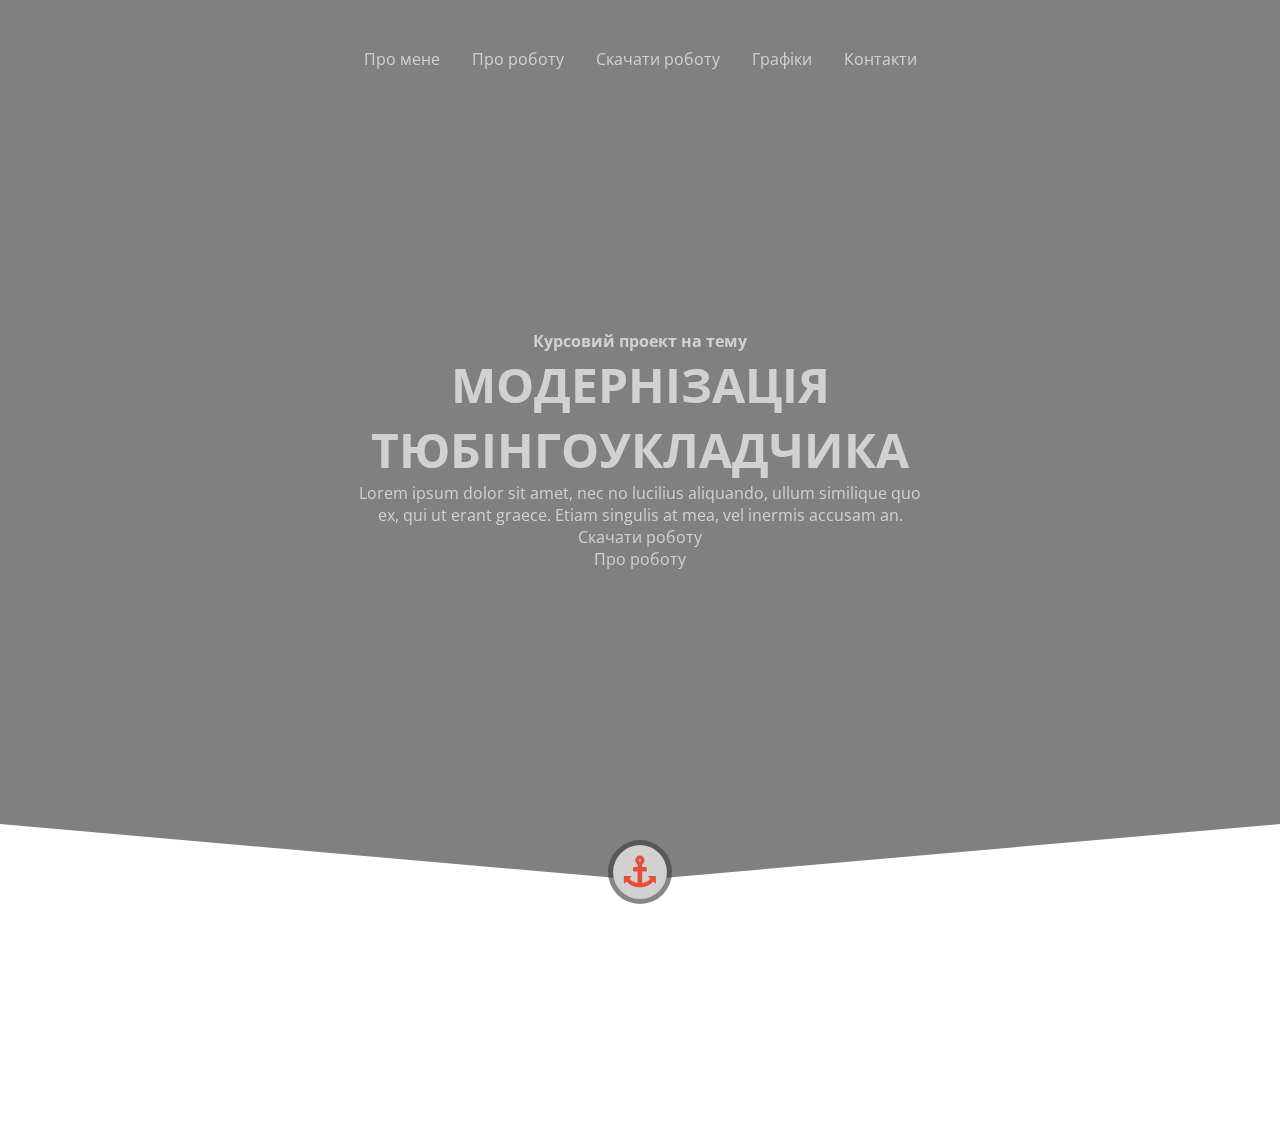
==== index.html @ cc6e09f7 "new design" ====
<!DOCTYPE html>
<html lang="uk">
<head>
	<meta charset="UTF-8">
	<title>модернізація тюбінгоукладчика</title>
	<link rel="stylesheet" type="text/css" href="css/style.css">
	<link href='https://fonts.googleapis.com/css?family=Open+Sans:400,700&subset=latin,cyrillic' rel='stylesheet' type='text/css'>
	<link rel="stylesheet" type="text/css" href="css/font-awesome.min.css">
</head>
<body>
	<header id="header">
		<nav id="navigation">
			<a href="#" class="nav-element">
				<div>
					<p>Про мене</p>
				</div>
			</a>
			<a href="#" class="nav-element">
				<div>
					<p>Про роботу</p>
				</div>
			</a>
			<a href="#" class="nav-element">
				<div>
					<p>Скачати роботу</p>
				</div>
			</a>
			<a href="#" class="nav-element">
				<div>
					<p>Графіки</p>
				</div>
			</a>
			<a href="#" class="nav-element">
				<div>
					<p>Контакти</p>
				</div>
			</a>
		</nav>
		<div id="header-text-wrap">
			<div id="header-text">
				<h4>Курсовий проект на тему</h4>
				<h1>МОДЕРНІЗАЦІЯ ТЮБІНГОУКЛАДЧИКА</h1>
				<p>
					Lorem ipsum dolor sit amet, nec no lucilius aliquando, ullum similique quo ex, qui ut erant graece. Etiam singulis at mea, vel inermis accusam an.
				</p>
				<div class="button pushed">
					<p>Скачати роботу</p>
				</div>
				<div class="button">
					<p>Про роботу</p>
				</div>
			</div>
		</div>
		<div id="header-bg">
			 <video width="100%" height="100%" autoplay loop>
				<source src="video/header_video.mp4" type="video/mp4">
			</video> 
		</div>
	</header>
	<section class="section section-1">
		<div id="anchor">
			<i class="fa fa-anchor fa-2x" aria-hidden="true"></i>
		</div>
		<div id="shape-container">
			<div id="left-skew"></div>
			<div id="right-skew"></div>
		</div>
		<div id="about-me">
			<div id="face">
				<img src="#" alt="">
			</div>
			<div id="about-me-text">
				<h2></h2>
				<p></p>
				<div class="button pushed">
					<p></p>
				</div>
			</div>
		</div>
	</section>
	<section class="section section-2">
		
	</section>
	<section class="section section-3"></section>
	<section class="section section-4"></section>
	<section class="section section-5"></section>
	<footer id="footer"></footer>
</body>
</html>
---- css/style.css ----
*{margin:0;padding:0}html,body{width:100%;height:100%;font-size:100%;font-family:'Open Sans', 'Arial', 'Helvetica', sans-serif}body{display:flex;flex-direction:column}header#header{min-height:100%;color:#d1d1d1}header#header nav#navigation{display:flex;justify-content:center;padding:2rem 0}header#header nav#navigation a.nav-element{color:#d1d1d1;text-decoration:none}header#header nav#navigation a.nav-element div{padding:1rem}header#header div#header-text-wrap{position:absolute;top:50%;transform:translateY(-50%);width:100%}header#header div#header-text-wrap div#header-text{margin:auto;text-align:center;max-width:36rem}header#header div#header-text-wrap div#header-text h1{font-size:3rem}header#header div#header-bg{height:100%;width:100%;background-color:#fff;position:fixed;top:0;right:0;z-index:-1;filter:brightness(0.5)}header#header div#header-bg video{object-fit:cover}section.section-1{position:relative;z-index:2}section.section-1 div#anchor{position:absolute;z-index:2;width:100%;text-align:center;top:-60px}section.section-1 div#anchor i{color:#e74c3c;background-color:#d1d1d1;padding:.7rem;border-radius:100%;border:5px solid rgba(66,66,66,0.64);background-clip:padding-box}section.section-1 div#shape-container{position:relative;top:-20px}section.section-1 div#shape-container div#left-skew{background-color:white;height:200px;position:absolute;top:0px;right:0px;width:100%;transform:skewY(5deg)}section.section-1 div#shape-container div#right-skew{background-color:white;height:200px;position:absolute;top:0px;right:0px;width:100%;transform:skewY(-5deg)}
/*# sourceMappingURL=style.css.map */
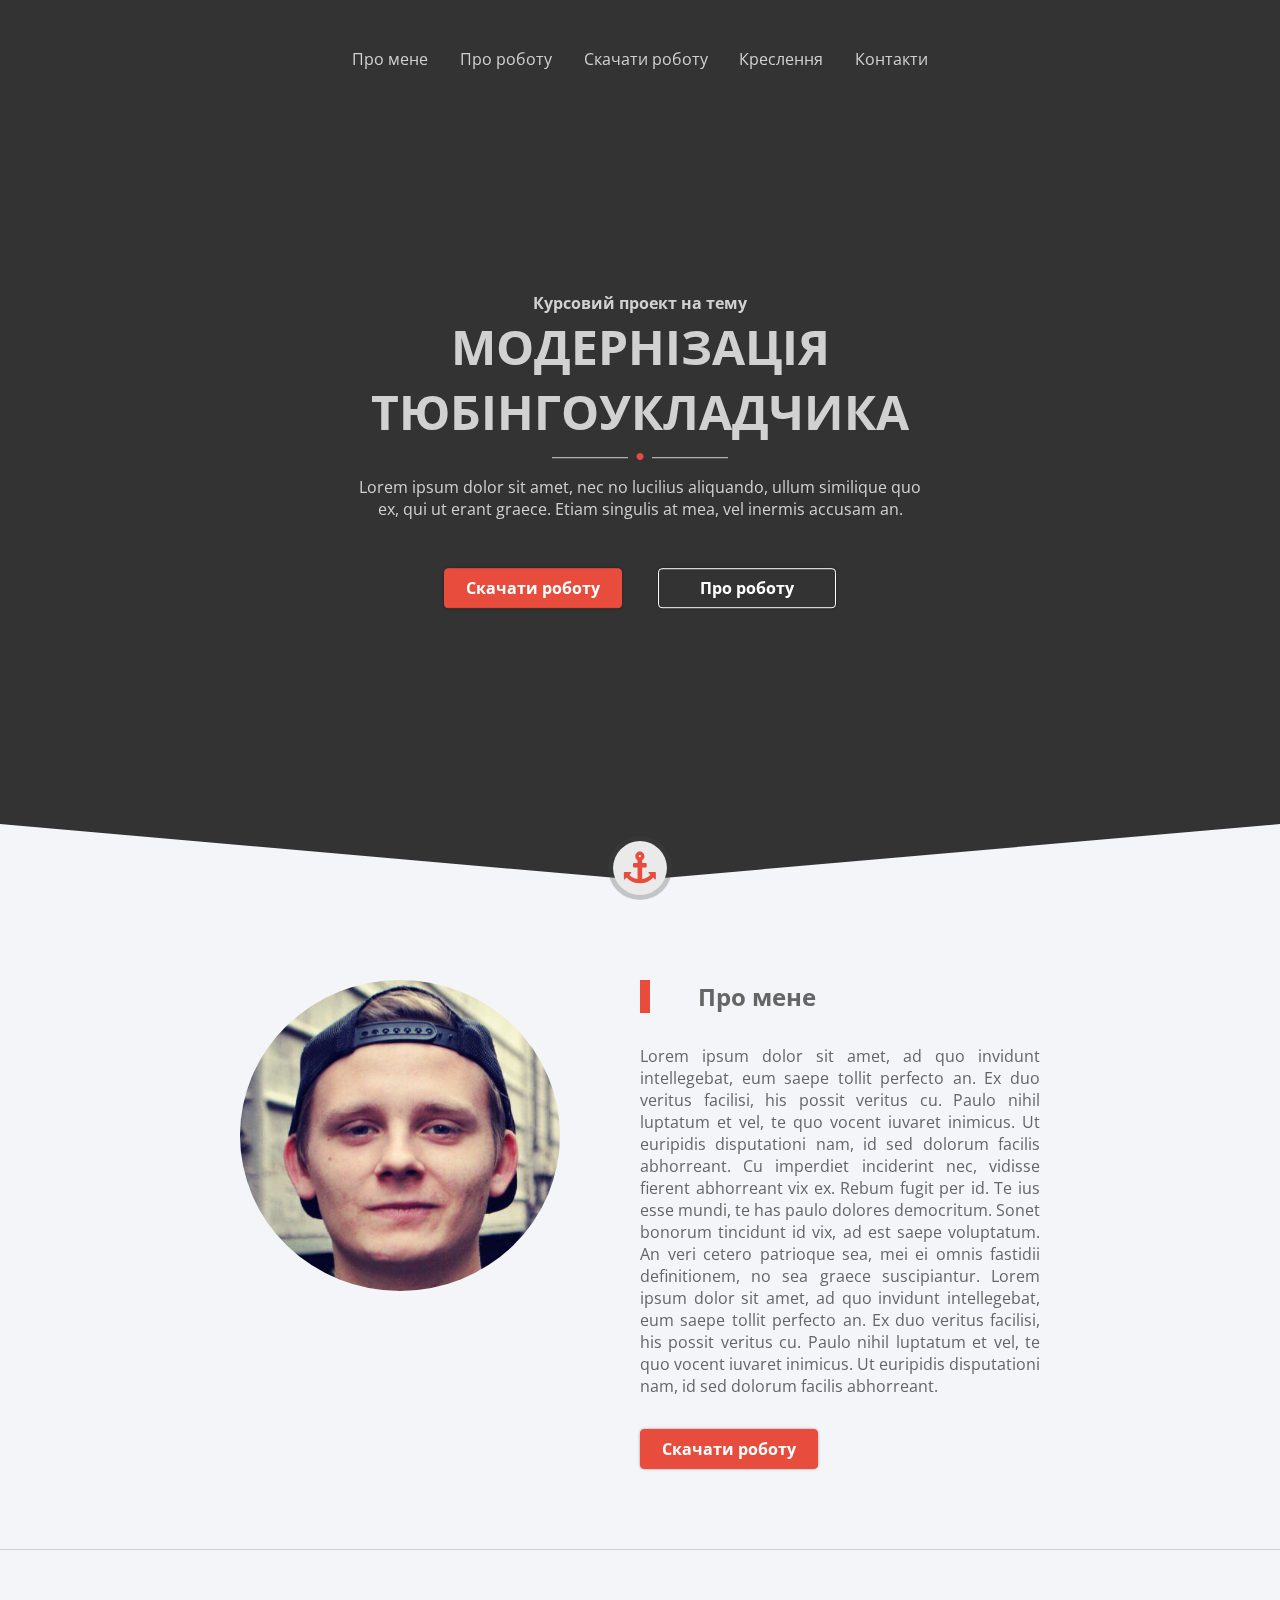
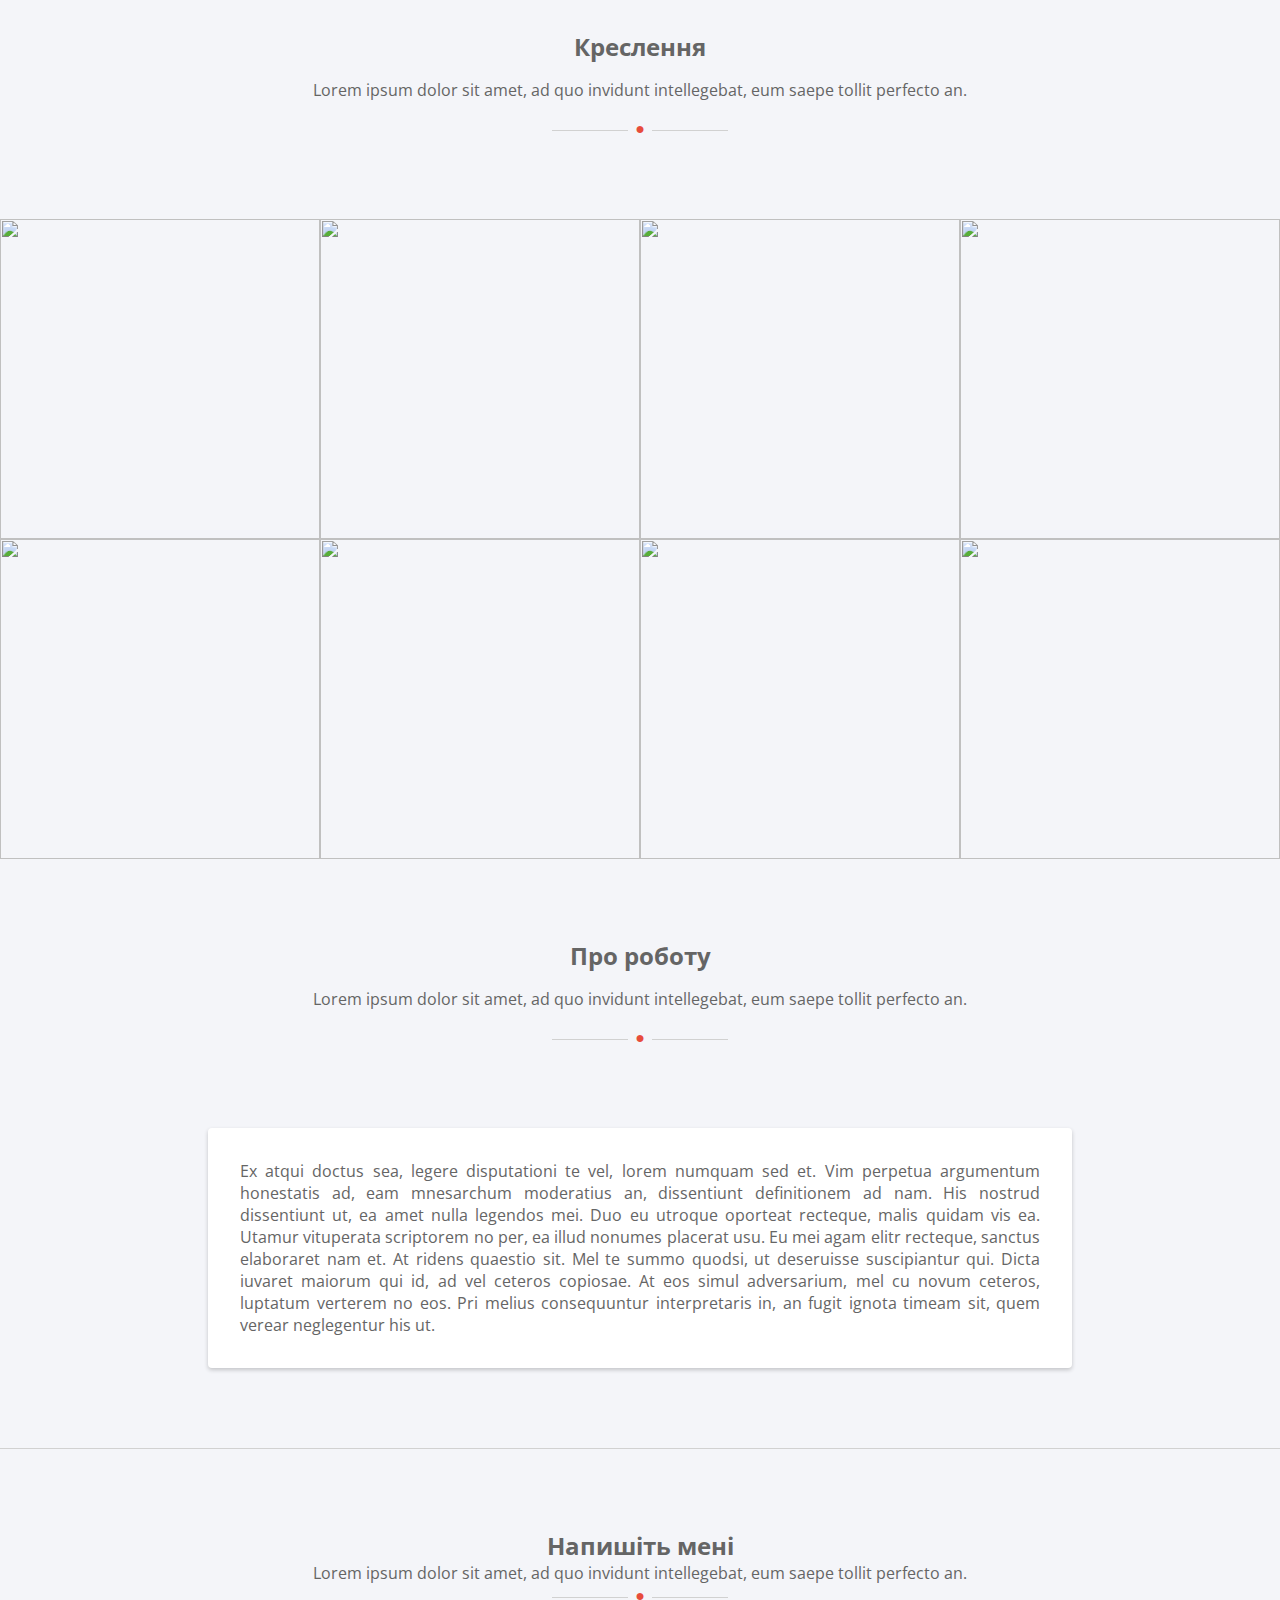
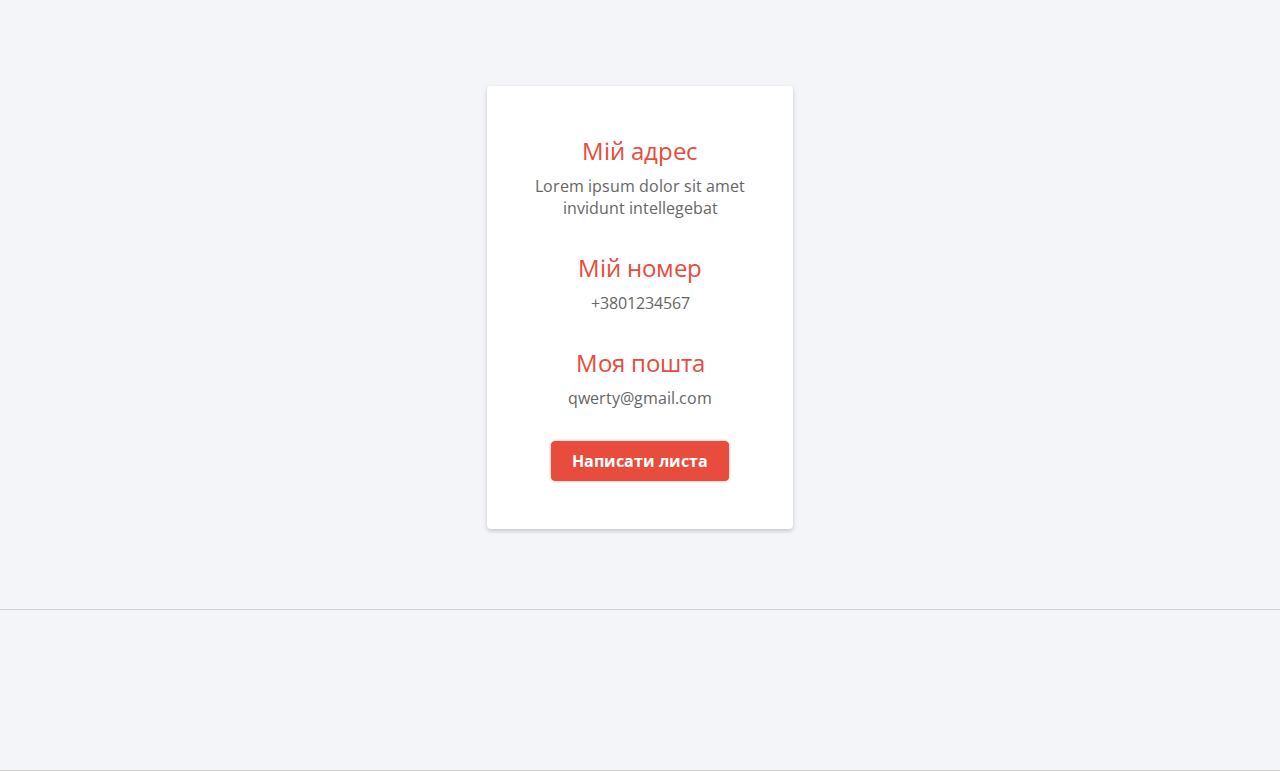
==== commit 7888e3ef: "add sections: about me, sections with pictures, about work and contacts" ====
--- a/index.html
+++ b/index.html
@@ -6,84 +6,237 @@
 	<link rel="stylesheet" type="text/css" href="css/style.css">
 	<link href='https://fonts.googleapis.com/css?family=Open+Sans:400,700&subset=latin,cyrillic' rel='stylesheet' type='text/css'>
 	<link rel="stylesheet" type="text/css" href="css/font-awesome.min.css">
+	<script src="https://code.jquery.com/jquery-2.2.3.min.js"></script>
 </head>
 <body>
 	<header id="header">
-		<nav id="navigation">
-			<a href="#" class="nav-element">
-				<div>
-					<p>Про мене</p>
-				</div>
-			</a>
-			<a href="#" class="nav-element">
-				<div>
-					<p>Про роботу</p>
-				</div>
-			</a>
-			<a href="#" class="nav-element">
-				<div>
-					<p>Скачати роботу</p>
-				</div>
-			</a>
-			<a href="#" class="nav-element">
-				<div>
-					<p>Графіки</p>
-				</div>
-			</a>
-			<a href="#" class="nav-element">
-				<div>
-					<p>Контакти</p>
-				</div>
-			</a>
-		</nav>
-		<div id="header-text-wrap">
-			<div id="header-text">
-				<h4>Курсовий проект на тему</h4>
-				<h1>МОДЕРНІЗАЦІЯ ТЮБІНГОУКЛАДЧИКА</h1>
-				<p>
-					Lorem ipsum dolor sit amet, nec no lucilius aliquando, ullum similique quo ex, qui ut erant graece. Etiam singulis at mea, vel inermis accusam an.
-				</p>
-				<div class="button pushed">
-					<p>Скачати роботу</p>
-				</div>
-				<div class="button">
-					<p>Про роботу</p>
+		<div id="header-container">
+			<nav id="navigation">
+				<a href="#about" class="nav-element">
+					Про мене
+				</a>
+				<a href="#work" class="nav-element">
+					Про роботу
+				</a>
+				<a href="#" class="nav-element">
+					Скачати роботу
+				</a>
+				<a href="#media" class="nav-element">
+					Креслення
+				</a>
+				<a href="#" class="nav-element">
+					Контакти
+				</a>
+			</nav>
+			<div id="header-text-wrap">
+				<div id="header-text">
+					<h4>Курсовий проект на тему</h4>
+					<h1>МОДЕРНІЗАЦІЯ ТЮБІНГОУКЛАДЧИКА</h1>
+					<div class="divider">
+						<p>&#9679</p>
+					</div>
+					<p>
+						Lorem ipsum dolor sit amet, nec no lucilius aliquando, ullum similique quo ex, qui ut erant graece. Etiam singulis at mea, vel inermis accusam an.
+					</p>
+					<a href="#" class="button attract">
+						<p>Скачати роботу</p>
+					</a>
+					<a href="#" class="button">
+						<p>Про роботу</p>
+					</a>
 				</div>
 			</div>
 		</div>
 		<div id="header-bg">
-			 <video width="100%" height="100%" autoplay loop>
+			 <video width="100%" height="100%" autoplay loop id="header-video">
 				<source src="video/header_video.mp4" type="video/mp4">
 			</video> 
 		</div>
 	</header>
-	<section class="section section-1">
+	<section class="section section-1" id="about">
 		<div id="anchor">
 			<i class="fa fa-anchor fa-2x" aria-hidden="true"></i>
 		</div>
 		<div id="shape-container">
-			<div id="left-skew"></div>
-			<div id="right-skew"></div>
+			<div class="left-skew skew"></div>
+			<div class="right-skew skew"></div>
 		</div>
 		<div id="about-me">
 			<div id="face">
-				<img src="#" alt="">
+				<img src="img/face.jpg" alt="">
 			</div>
 			<div id="about-me-text">
-				<h2></h2>
-				<p></p>
-				<div class="button pushed">
-					<p></p>
-				</div>
-			</div>
-		</div>
-	</section>
-	<section class="section section-2">
-		
-	</section>
-	<section class="section section-3"></section>
-	<section class="section section-4"></section>
+				<h2 class="title">Про мене</h2>
+				<p>
+					Lorem ipsum dolor sit amet, ad quo invidunt intellegebat, eum saepe tollit perfecto an. Ex duo veritus facilisi, his possit veritus cu. Paulo nihil luptatum et vel, te quo vocent iuvaret inimicus. Ut euripidis disputationi nam, id sed dolorum facilis abhorreant.
+
+					Cu imperdiet inciderint nec, vidisse fierent abhorreant vix ex. Rebum fugit per id. Te ius esse mundi, te has paulo dolores democritum. Sonet bonorum tincidunt id vix, ad est saepe voluptatum. An veri cetero patrioque sea, mei ei omnis fastidii definitionem, no sea graece suscipiantur.
+
+					Lorem ipsum dolor sit amet, ad quo invidunt intellegebat, eum saepe tollit perfecto an. Ex duo veritus facilisi, his possit veritus cu. Paulo nihil luptatum et vel, te quo vocent iuvaret inimicus. Ut euripidis disputationi nam, id sed dolorum facilis abhorreant.
+				</p>
+				<a href="#" class="button attract">
+					Скачати роботу
+				</a>
+			</div>
+		</div>
+	</section>
+	<section class="section section-2" id="media">
+		<h2>
+			Креслення
+		</h2>
+		<p>
+			Lorem ipsum dolor sit amet, ad quo invidunt intellegebat, eum saepe tollit perfecto an.
+		</p>
+		<div class="divider">
+			<p>&#9679</p>
+		</div>
+		<div id="picture-container">
+			<a href="#" class="picture-element">
+				<div class="picture-text-wrap">
+					<div class="absolute-text">
+						<h3>Приклад 1</h3>
+						<p>зростання на 20%</p>
+					</div>
+				</div>
+				<img src="http://lorempixel.com/image_output/technics-q-c-640-480-9.jpg" alt="">
+			</a>
+			<a href="#" class="picture-element">
+				<div class="picture-text-wrap">
+					<div class="absolute-text">
+						<h3></h3>
+						<p></p>
+					</div>
+				</div>
+				<img src="http://lorempixel.com/image_output/technics-q-c-640-480-8.jpg" alt="">
+			</a>
+			<a href="#" class="picture-element">
+				<div class="picture-text-wrap">
+					<div class="absolute-text">
+						<h3></h3>
+						<p></p>
+					</div>
+				</div>
+				<img src="http://lorempixel.com/image_output/technics-q-c-640-480-7.jpg" alt="">
+			</a>
+			<a href="#" class="picture-element">
+				<div class="picture-text-wrap">
+					<div class="absolute-text">
+						<h3></h3>
+						<p></p>
+					</div>
+				</div>
+				<img src="http://lorempixel.com/image_output/technics-q-c-640-480-2.jpg" alt="">
+			</a>
+			<a href="#" class="picture-element">
+				<div class="picture-text-wrap">
+					<div class="absolute-text">
+						<h3></h3>
+						<p></p>
+					</div>
+				</div>
+				<img src="http://lorempixel.com/image_output/technics-q-c-640-480-6.jpg" alt="">
+			</a>
+			<a href="#" class="picture-element">
+				<div class="picture-text-wrap">
+					<div class="absolute-text">
+						<h3></h3>
+						<p></p>
+					</div>
+				</div>
+				<img src="http://lorempixel.com/image_output/technics-q-c-640-480-5.jpg" alt="">
+			</a>
+			<a href="#" class="picture-element">
+				<div class="picture-text-wrap">
+					<div class="absolute-text">
+						<h3></h3>
+						<p></p>
+					</div>
+				</div>
+				<img src="http://lorempixel.com/image_output/technics-q-c-640-480-4.jpg" alt="">
+			</a>
+			<a href="#" class="picture-element">
+				<div class="picture-text-wrap">
+					<div class="absolute-text">
+						<h3></h3>
+						<p></p>
+					</div>
+				</div>
+				<img src="http://lorempixel.com/image_output/technics-q-c-640-480-3.jpg" alt="">
+			</a>
+		</div>
+	</section>
+	<section class="section section-3" id="work">
+		<h2>
+			Про роботу
+		</h2>
+		<p>
+			Lorem ipsum dolor sit amet, ad quo invidunt intellegebat, eum saepe tollit perfecto an.
+		</p>
+		<div class="divider">
+			<p>&#9679</p>
+		</div>
+		<div id="work-text">
+			<p>
+				Ex atqui doctus sea, legere disputationi te vel, lorem numquam sed et. Vim perpetua argumentum honestatis ad, eam mnesarchum moderatius an, dissentiunt definitionem ad nam. His nostrud dissentiunt ut, ea amet nulla legendos mei. Duo eu utroque oporteat recteque, malis quidam vis ea. Utamur vituperata scriptorem no per, ea illud nonumes placerat usu. Eu mei agam elitr recteque, sanctus elaboraret nam et.
+
+				At ridens quaestio sit. Mel te summo quodsi, ut deseruisse suscipiantur qui. Dicta iuvaret maiorum qui id, ad vel ceteros copiosae. At eos simul adversarium, mel cu novum ceteros, luptatum verterem no eos. Pri melius consequuntur interpretaris in, an fugit ignota timeam sit, quem verear neglegentur his ut.
+			</p>
+		</div>
+	</section>
+	<section class="section section-4" id="contacts">
+		<h2>
+			Напишіть мені
+		</h2>
+		<p>
+			Lorem ipsum dolor sit amet, ad quo invidunt intellegebat, eum saepe tollit perfecto an.
+		</p>
+		<div class="divider">
+			<p>&#9679</p>
+		</div>
+		<div id="contacts-flex-container">
+			<div id="contacts-block">
+				<h2>
+					Мій адрес
+				</h2>
+				<p>
+					Lorem ipsum dolor sit amet <br>
+					invidunt intellegebat
+				</p>
+				<h2>
+					Мій номер
+				</h2>
+				<p>
+					+3801234567
+				</p>
+				<h2>
+					Моя пошта
+				</h2>
+				<p>
+					qwerty@gmail.com
+				</p>
+				<a href="#" class="button attract">
+					Написати листа
+				</a>
+			</div>
+		</div>
+	</section>
 	<section class="section section-5"></section>
 	<footer id="footer"></footer>
+	<script>
+		// регулювання швидкості відтворення відео
+		// function speed(x){
+		//         var myVid=document.getElementById("header-video");
+		// 	myVid.playbackRate=x;
+		// }
+		// speed(0.1);
+	</script>
+	<script>
+		$('a').click(function(){
+		    $('html, body').animate({
+		        scrollTop: $( $.attr(this, 'href') ).offset().top
+		    }, 500);
+		    return false;
+		});
+	</script>
 </body>
 </html>--- a/css/style.css
+++ b/css/style.css
@@ -1,2 +1,2 @@
-*{margin:0;padding:0}html,body{width:100%;height:100%;font-size:100%;font-family:'Open Sans', 'Arial', 'Helvetica', sans-serif}body{display:flex;flex-direction:column}header#header{min-height:100%;color:#d1d1d1}header#header nav#navigation{display:flex;justify-content:center;padding:2rem 0}header#header nav#navigation a.nav-element{color:#d1d1d1;text-decoration:none}header#header nav#navigation a.nav-element div{padding:1rem}header#header div#header-text-wrap{position:absolute;top:50%;transform:translateY(-50%);width:100%}header#header div#header-text-wrap div#header-text{margin:auto;text-align:center;max-width:36rem}header#header div#header-text-wrap div#header-text h1{font-size:3rem}header#header div#header-bg{height:100%;width:100%;background-color:#fff;position:fixed;top:0;right:0;z-index:-1;filter:brightness(0.5)}header#header div#header-bg video{object-fit:cover}section.section-1{position:relative;z-index:2}section.section-1 div#anchor{position:absolute;z-index:2;width:100%;text-align:center;top:-60px}section.section-1 div#anchor i{color:#e74c3c;background-color:#d1d1d1;padding:.7rem;border-radius:100%;border:5px solid rgba(66,66,66,0.64);background-clip:padding-box}section.section-1 div#shape-container{position:relative;top:-20px}section.section-1 div#shape-container div#left-skew{background-color:white;height:200px;position:absolute;top:0px;right:0px;width:100%;transform:skewY(5deg)}section.section-1 div#shape-container div#right-skew{background-color:white;height:200px;position:absolute;top:0px;right:0px;width:100%;transform:skewY(-5deg)}
+*{margin:0;padding:0}html,body{width:100%;height:100%;font-size:100%;font-family:'Open Sans', 'Arial', 'Helvetica', sans-serif}body{display:flex;flex-direction:column;position:relative}section.section{text-align:center;position:relative;z-index:2;background-color:#f4f5f9;color:#656565;padding:5rem 0;border-bottom:1px solid #d1d1d1}a.button{text-align:center;border:1px solid #fff;border-radius:4px;padding:0.5rem;display:inline-block;min-width:10rem;max-width:10rem;font-weight:bold;color:#fff;text-decoration:none;box-shadow:0px 0px 4px -2px black}a.button:hover{background-color:rgba(255,255,255,0.6)}a.attract{border:1px solid #e74c3c;background-color:#e74c3c}a.attract:hover{background-color:rgba(231,76,60,0.6)}div.divider{max-width:11rem;margin:auto;position:relative}div.divider p{text-align:center;color:#e74c3c}div.divider p:before{position:absolute;top:59%;left:0;width:43%;height:1px;content:'';background-color:#d1d1d1}div.divider p:after{position:absolute;top:59%;right:0;width:43%;height:1px;content:'';background-color:#d1d1d1}h2.title{border-left:10px solid #e74c3c;padding-left:3rem;margin-bottom:2rem}header#header{min-height:100%;color:#d1d1d1}header#header div#header-container{position:fixed;height:100%;width:100%;z-index:1}header#header div#header-container nav#navigation{display:flex;justify-content:center;padding:2rem 0}header#header div#header-container nav#navigation a.nav-element{color:#d1d1d1;text-decoration:none;padding:.9rem;margin:.1rem;position:relative}header#header div#header-container nav#navigation a.nav-element:hover{color:#d1d1d1}header#header div#header-container nav#navigation a.nav-element:before{content:"";position:absolute;width:100%;height:2px;bottom:0;left:0;background-color:#e74c3c;visibility:hidden;transform:scaleX(0);transition:all 0.3s ease-in-out 0s}header#header div#header-container nav#navigation a.nav-element:hover:before{visibility:visible;transform:scaleX(1)}header#header div#header-container div#header-text-wrap{position:absolute;top:50%;transform:translateY(-50%);width:100%}header#header div#header-container div#header-text-wrap div#header-text{margin:auto;text-align:center;max-width:36rem}header#header div#header-container div#header-text-wrap div#header-text h1{font-size:3rem}header#header div#header-container div#header-text-wrap div#header-text>p{margin-bottom:3rem;margin-top:.6rem}header#header div#header-container div#header-text-wrap div#header-text a.button{margin:0 1rem}header#header div#header-bg{height:100%;width:100%;background-color:#fff;position:fixed;top:0;right:0;z-index:0;filter:brightness(20%)}header#header div#header-bg video{object-fit:cover}section.section-1{padding:0}section.section-1 div#anchor{position:absolute;width:100%;text-align:center;top:-64px;z-index:1}section.section-1 div#anchor i{color:#e74c3c;background-color:#eaeaea;padding:.7rem;border-radius:100%;border:5px solid rgba(66,66,66,0.27);background-clip:padding-box}section.section-1 div#shape-container{position:relative;z-index:0;top:-20px}section.section-1 div#shape-container div.skew{background-color:#f4f5f9;height:200px;position:absolute;top:0px;right:0px;width:100%}section.section-1 div#shape-container div.left-skew{transform:skewY(5deg)}section.section-1 div#shape-container div.right-skew{transform:skewY(-5deg)}section.section-1 div#about-me{display:flex;max-width:50rem;padding:5rem 1rem;margin-left:auto;margin-right:auto;position:relative;z-index:1}section.section-1 div#about-me div#face{max-width:20rem;flex-shrink:0;align-self:flex-start}section.section-1 div#about-me div#face img{display:block;width:100%;height:100%;border-radius:100%}section.section-1 div#about-me div#about-me-text{padding-left:5rem;position:relative;text-align:left}section.section-1 div#about-me div#about-me-text>p{padding-bottom:2rem;text-align:justify}section.section-2{padding-bottom:0;border-bottom:none}section.section-2>p{padding:1rem 0px}section.section-2 div#picture-container{display:flex;flex-wrap:wrap;padding-top:5rem}section.section-2 div#picture-container a.picture-element{position:relative;width:100%;flex-basis:25%;outline:none}section.section-2 div#picture-container a.picture-element:after{content:"";display:block;padding-bottom:100%}section.section-2 div#picture-container a.picture-element div.picture-text-wrap{position:absolute;width:100%;height:100%;top:0;left:0;z-index:1;opacity:0;transition:all .3s ease-in-out;background-color:rgba(231,76,60,0.7)}section.section-2 div#picture-container a.picture-element div.picture-text-wrap:hover{opacity:1}section.section-2 div#picture-container a.picture-element div.picture-text-wrap div.absolute-text{position:absolute;bottom:0;left:0;padding:0.8rem;color:#fff;text-align:left}section.section-2 div#picture-container a.picture-element div.picture-text-wrap div.absolute-text h3{padding:1rem 0;position:relative}section.section-2 div#picture-container a.picture-element div.picture-text-wrap div.absolute-text h3:before{content:'';position:absolute;top:0;left:0;border-top:4px solid #fff;width:25%}section.section-2 div#picture-container a.picture-element img{position:absolute;display:block;width:100%;height:100%;top:0;left:0;z-index:0;object-fit:cover}section.section-3>p{padding:1rem 0px}section.section-3 div#work-text{margin:5rem auto 0 auto;padding:2rem;max-width:50rem;box-shadow:0px 2px 4px 0px rgba(1,1,1,0.2);background-color:#fff;border-radius:4px}section.section-3 div#work-text p{text-align:justify}section.section-4 div#contacts-flex-container{display:flex;justify-content:center;padding-top:5rem}section.section-4 div#contacts-flex-container div#contacts-block{display:flex;flex-direction:column;padding:3rem;border-radius:4px;box-shadow:0px 2px 4px 0px rgba(1,1,1,0.2);background-color:#fff}section.section-4 div#contacts-flex-container div#contacts-block h2{font-weight:normal;color:#e74c3c}section.section-4 div#contacts-flex-container div#contacts-block p{padding:.5rem 0 2rem 0}section.section-4 div#contacts-flex-container div#contacts-block a.button{margin:auto}
 /*# sourceMappingURL=style.css.map */
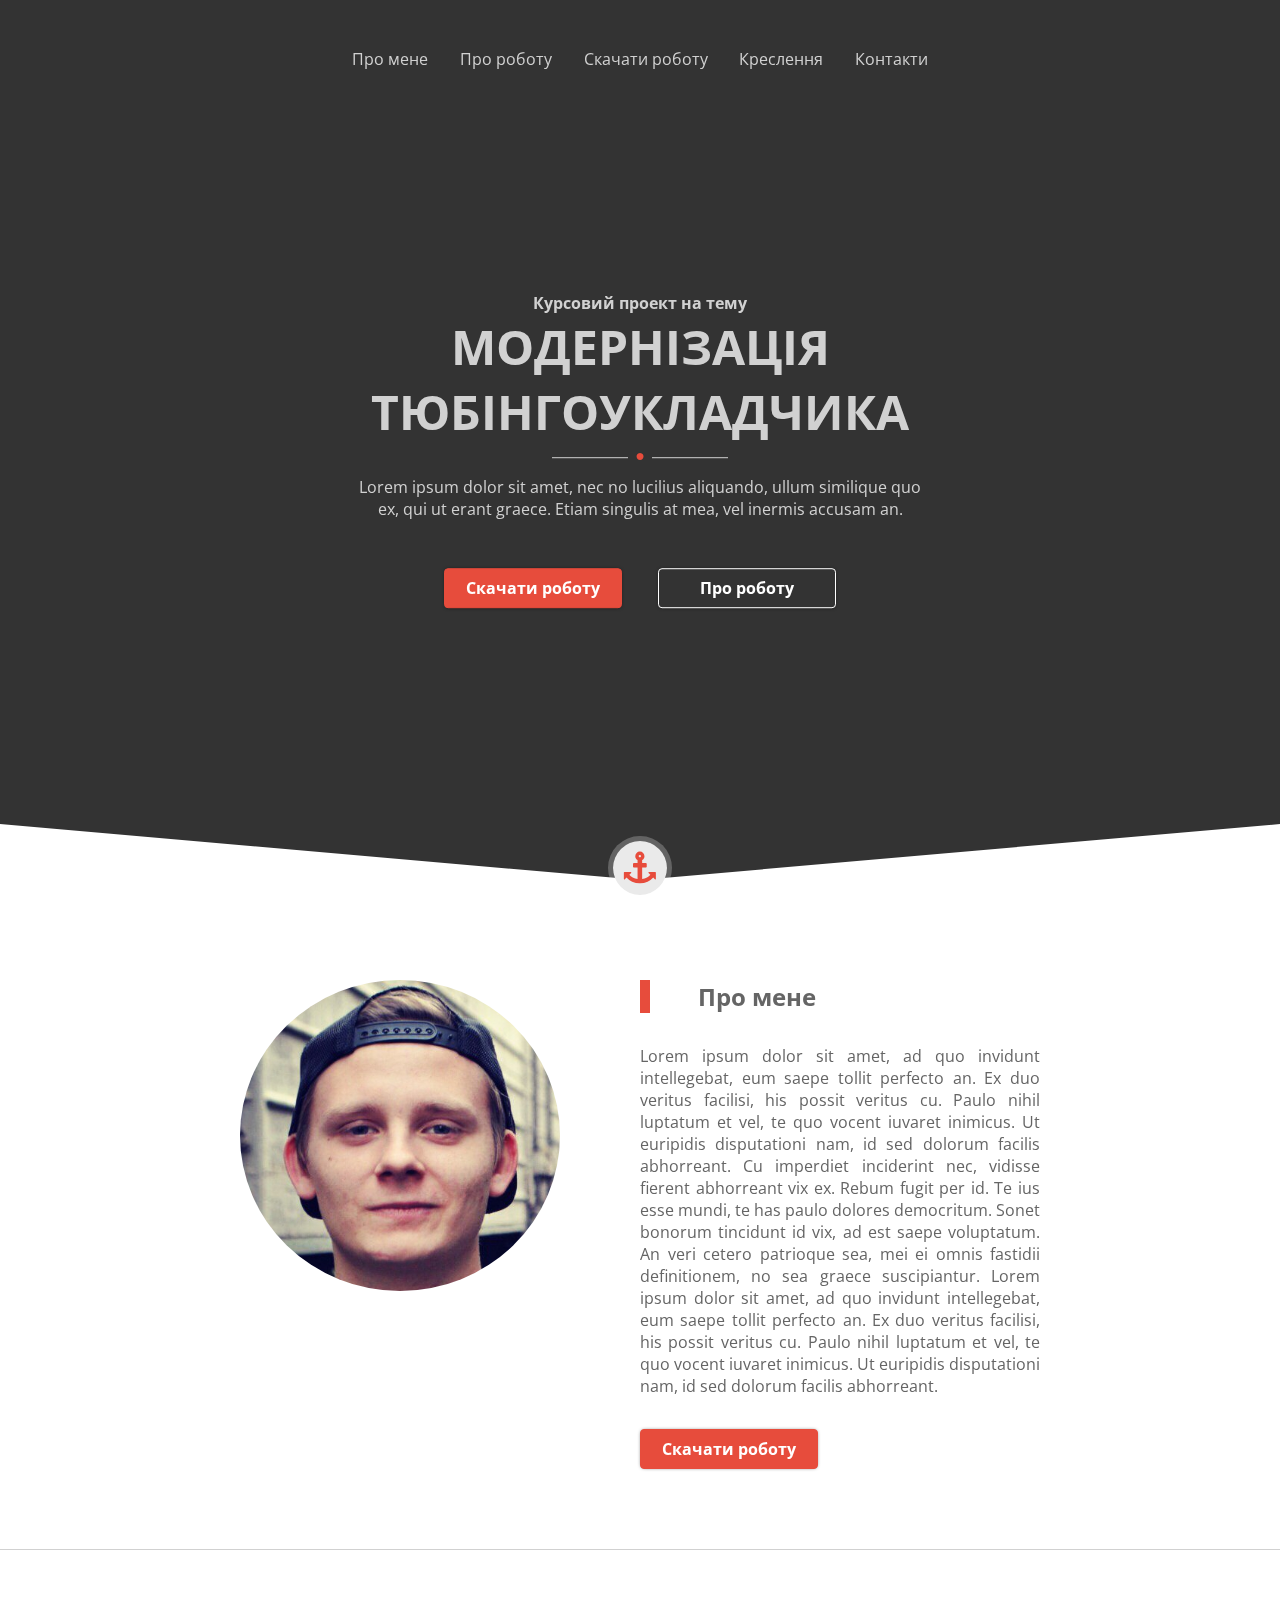
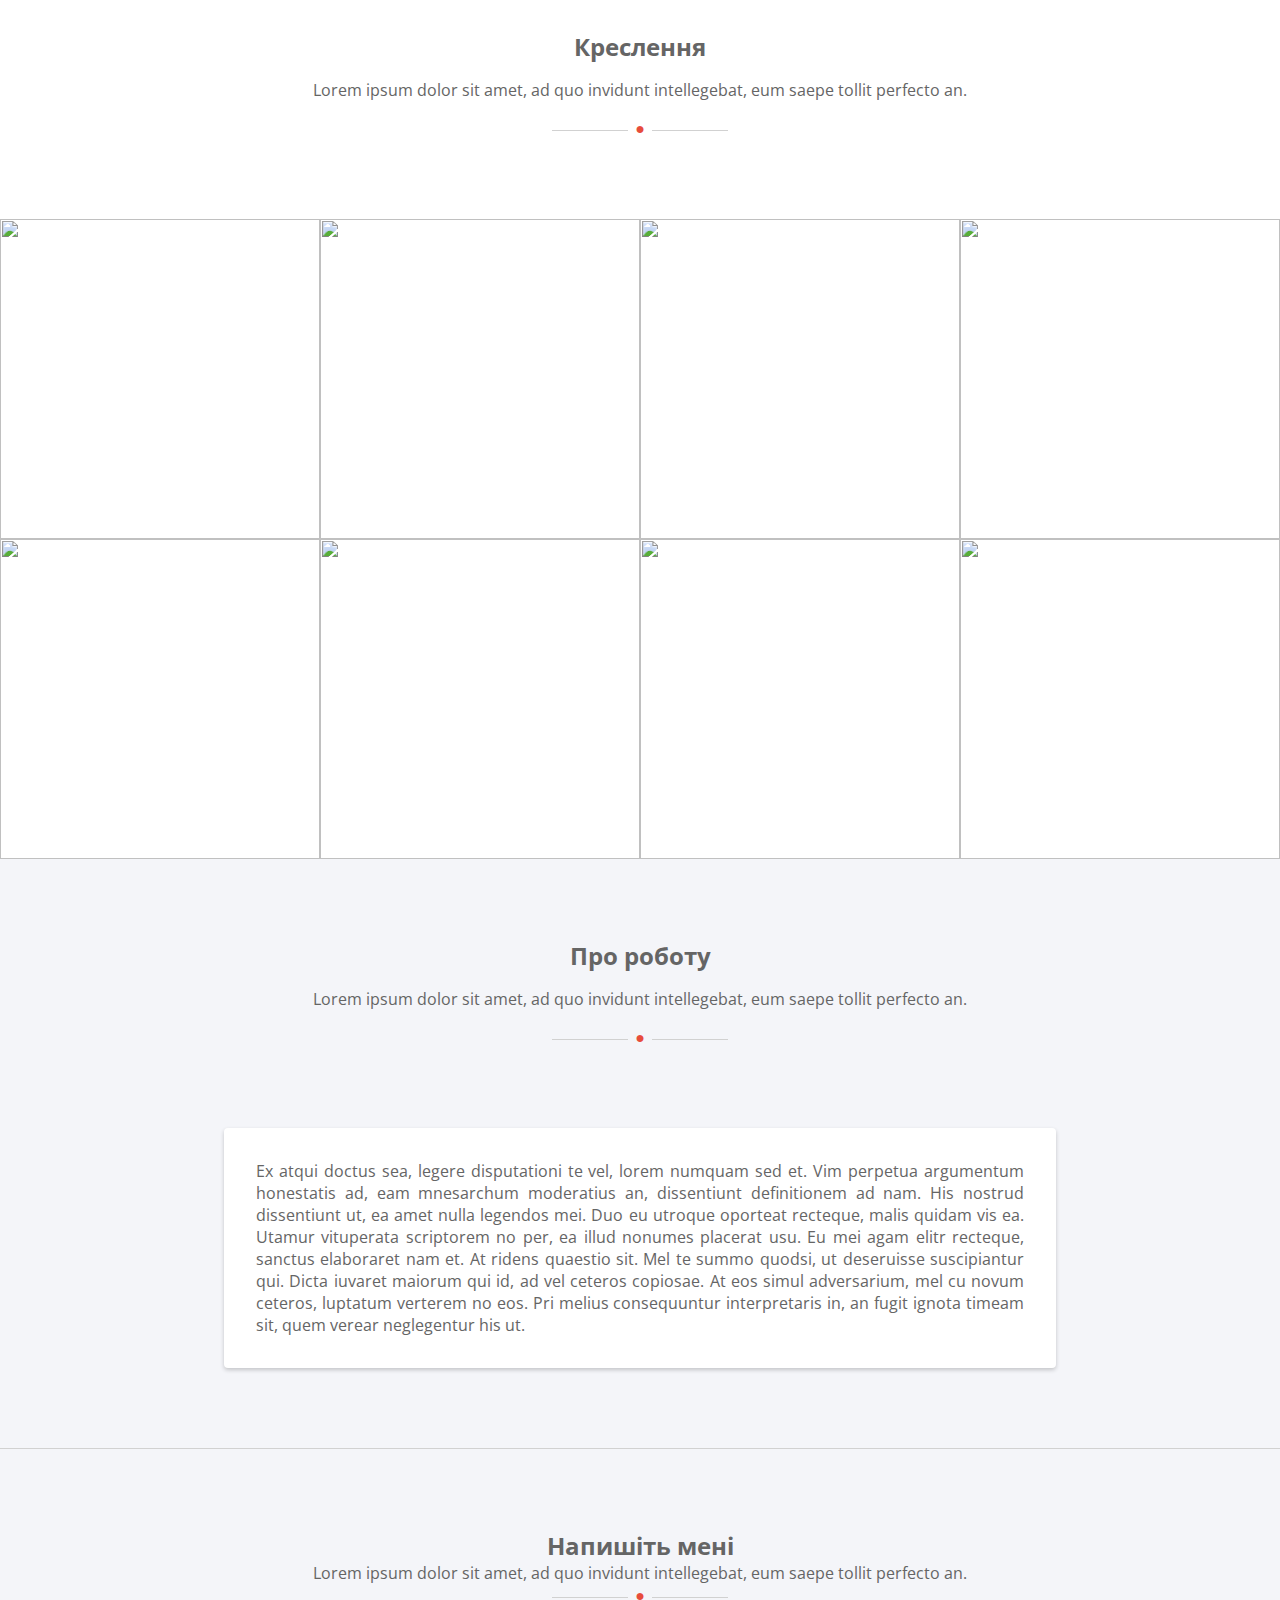
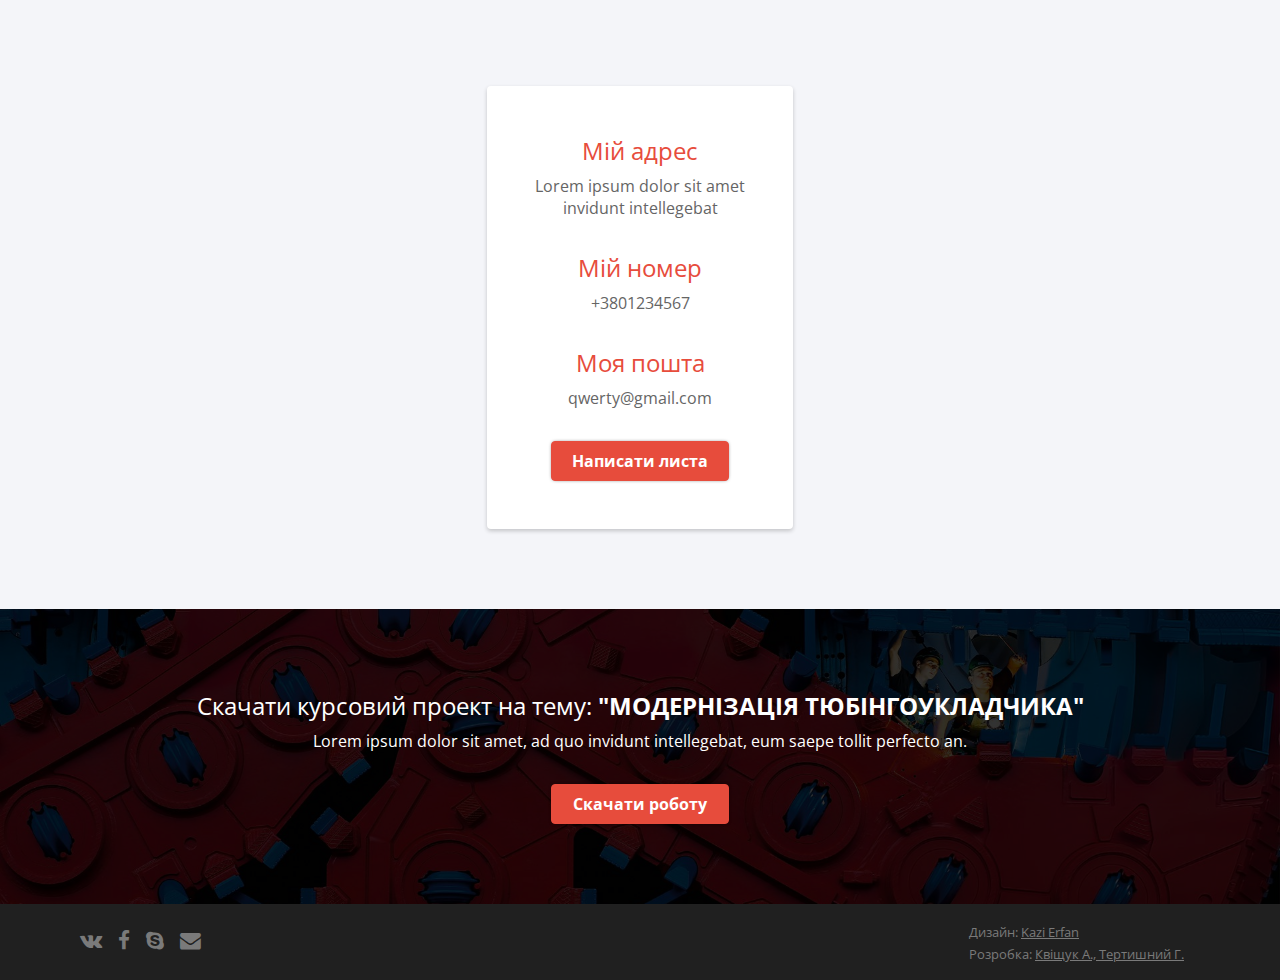
==== commit c07fb42c: "final layout" ====
--- a/index.html
+++ b/index.html
@@ -18,13 +18,13 @@
 				<a href="#work" class="nav-element">
 					Про роботу
 				</a>
-				<a href="#" class="nav-element">
+				<a href="#download" class="nav-element">
 					Скачати роботу
 				</a>
 				<a href="#media" class="nav-element">
 					Креслення
 				</a>
-				<a href="#" class="nav-element">
+				<a href="#contacts" class="nav-element">
 					Контакти
 				</a>
 			</nav>
@@ -220,8 +220,36 @@
 			</div>
 		</div>
 	</section>
-	<section class="section section-5"></section>
-	<footer id="footer"></footer>
+	<section class="section section-5" id="download">
+		<h2>
+			Скачати курсовий проект на тему: <span>"МОДЕРНІЗАЦІЯ ТЮБІНГОУКЛАДЧИКА"</span>
+		</h2>
+		<p>
+			Lorem ipsum dolor sit amet, ad quo invidunt intellegebat, eum saepe tollit perfecto an.
+		</p>
+		<a href="#" class="button attract">
+			Скачати роботу
+		</a>
+		<div id="download-bg"></div>
+	</section>
+	<footer id="footer">
+		<div id="footer-container">
+			<ul id="social">
+				<li class="social-element"><a href="#" class="fa fa-vk" aria-hidden="true"></a></li>
+				<li class="social-element"><a href="#" class="fa fa-facebook" aria-hidden="true"></a></li>
+				<li class="social-element"><a href="#" class="fa fa-skype" aria-hidden="true"></a></li>
+				<li class="social-element"><a href="#" class="fa fa-envelope" aria-hidden="true"></a></li>
+			</ul>
+			<ul id="developers">
+				<li>
+					<a href="#">Дизайн: <span>Kazi Erfan</span></a>
+				</li>
+				<li>
+					<a href="#">Розробка: <span>Квіщук А., Тертишний Г.</span></a>
+				</li>
+			</ul>
+		</div>
+	</footer>
 	<script>
 		// регулювання швидкості відтворення відео
 		// function speed(x){
--- a/css/style.css
+++ b/css/style.css
@@ -1,2 +1,3 @@
-*{margin:0;padding:0}html,body{width:100%;height:100%;font-size:100%;font-family:'Open Sans', 'Arial', 'Helvetica', sans-serif}body{display:flex;flex-direction:column;position:relative}section.section{text-align:center;position:relative;z-index:2;background-color:#f4f5f9;color:#656565;padding:5rem 0;border-bottom:1px solid #d1d1d1}a.button{text-align:center;border:1px solid #fff;border-radius:4px;padding:0.5rem;display:inline-block;min-width:10rem;max-width:10rem;font-weight:bold;color:#fff;text-decoration:none;box-shadow:0px 0px 4px -2px black}a.button:hover{background-color:rgba(255,255,255,0.6)}a.attract{border:1px solid #e74c3c;background-color:#e74c3c}a.attract:hover{background-color:rgba(231,76,60,0.6)}div.divider{max-width:11rem;margin:auto;position:relative}div.divider p{text-align:center;color:#e74c3c}div.divider p:before{position:absolute;top:59%;left:0;width:43%;height:1px;content:'';background-color:#d1d1d1}div.divider p:after{position:absolute;top:59%;right:0;width:43%;height:1px;content:'';background-color:#d1d1d1}h2.title{border-left:10px solid #e74c3c;padding-left:3rem;margin-bottom:2rem}header#header{min-height:100%;color:#d1d1d1}header#header div#header-container{position:fixed;height:100%;width:100%;z-index:1}header#header div#header-container nav#navigation{display:flex;justify-content:center;padding:2rem 0}header#header div#header-container nav#navigation a.nav-element{color:#d1d1d1;text-decoration:none;padding:.9rem;margin:.1rem;position:relative}header#header div#header-container nav#navigation a.nav-element:hover{color:#d1d1d1}header#header div#header-container nav#navigation a.nav-element:before{content:"";position:absolute;width:100%;height:2px;bottom:0;left:0;background-color:#e74c3c;visibility:hidden;transform:scaleX(0);transition:all 0.3s ease-in-out 0s}header#header div#header-container nav#navigation a.nav-element:hover:before{visibility:visible;transform:scaleX(1)}header#header div#header-container div#header-text-wrap{position:absolute;top:50%;transform:translateY(-50%);width:100%}header#header div#header-container div#header-text-wrap div#header-text{margin:auto;text-align:center;max-width:36rem}header#header div#header-container div#header-text-wrap div#header-text h1{font-size:3rem}header#header div#header-container div#header-text-wrap div#header-text>p{margin-bottom:3rem;margin-top:.6rem}header#header div#header-container div#header-text-wrap div#header-text a.button{margin:0 1rem}header#header div#header-bg{height:100%;width:100%;background-color:#fff;position:fixed;top:0;right:0;z-index:0;filter:brightness(20%)}header#header div#header-bg video{object-fit:cover}section.section-1{padding:0}section.section-1 div#anchor{position:absolute;width:100%;text-align:center;top:-64px;z-index:1}section.section-1 div#anchor i{color:#e74c3c;background-color:#eaeaea;padding:.7rem;border-radius:100%;border:5px solid rgba(66,66,66,0.27);background-clip:padding-box}section.section-1 div#shape-container{position:relative;z-index:0;top:-20px}section.section-1 div#shape-container div.skew{background-color:#f4f5f9;height:200px;position:absolute;top:0px;right:0px;width:100%}section.section-1 div#shape-container div.left-skew{transform:skewY(5deg)}section.section-1 div#shape-container div.right-skew{transform:skewY(-5deg)}section.section-1 div#about-me{display:flex;max-width:50rem;padding:5rem 1rem;margin-left:auto;margin-right:auto;position:relative;z-index:1}section.section-1 div#about-me div#face{max-width:20rem;flex-shrink:0;align-self:flex-start}section.section-1 div#about-me div#face img{display:block;width:100%;height:100%;border-radius:100%}section.section-1 div#about-me div#about-me-text{padding-left:5rem;position:relative;text-align:left}section.section-1 div#about-me div#about-me-text>p{padding-bottom:2rem;text-align:justify}section.section-2{padding-bottom:0;border-bottom:none}section.section-2>p{padding:1rem 0px}section.section-2 div#picture-container{display:flex;flex-wrap:wrap;padding-top:5rem}section.section-2 div#picture-container a.picture-element{position:relative;width:100%;flex-basis:25%;outline:none}section.section-2 div#picture-container a.picture-element:after{content:"";display:block;padding-bottom:100%}section.section-2 div#picture-container a.picture-element div.picture-text-wrap{position:absolute;width:100%;height:100%;top:0;left:0;z-index:1;opacity:0;transition:all .3s ease-in-out;background-color:rgba(231,76,60,0.7)}section.section-2 div#picture-container a.picture-element div.picture-text-wrap:hover{opacity:1}section.section-2 div#picture-container a.picture-element div.picture-text-wrap div.absolute-text{position:absolute;bottom:0;left:0;padding:0.8rem;color:#fff;text-align:left}section.section-2 div#picture-container a.picture-element div.picture-text-wrap div.absolute-text h3{padding:1rem 0;position:relative}section.section-2 div#picture-container a.picture-element div.picture-text-wrap div.absolute-text h3:before{content:'';position:absolute;top:0;left:0;border-top:4px solid #fff;width:25%}section.section-2 div#picture-container a.picture-element img{position:absolute;display:block;width:100%;height:100%;top:0;left:0;z-index:0;object-fit:cover}section.section-3>p{padding:1rem 0px}section.section-3 div#work-text{margin:5rem auto 0 auto;padding:2rem;max-width:50rem;box-shadow:0px 2px 4px 0px rgba(1,1,1,0.2);background-color:#fff;border-radius:4px}section.section-3 div#work-text p{text-align:justify}section.section-4 div#contacts-flex-container{display:flex;justify-content:center;padding-top:5rem}section.section-4 div#contacts-flex-container div#contacts-block{display:flex;flex-direction:column;padding:3rem;border-radius:4px;box-shadow:0px 2px 4px 0px rgba(1,1,1,0.2);background-color:#fff}section.section-4 div#contacts-flex-container div#contacts-block h2{font-weight:normal;color:#e74c3c}section.section-4 div#contacts-flex-container div#contacts-block p{padding:.5rem 0 2rem 0}section.section-4 div#contacts-flex-container div#contacts-block a.button{margin:auto}
-/*# sourceMappingURL=style.css.map */
+*{margin:0;padding:0}html,body{width:100%;height:100%;font-size:100%;font-family:'Open Sans', 'Arial', 'Helvetica', sans-serif}body{display:-webkit-box;display:-webkit-flex;display:-ms-flexbox;display:flex;-webkit-box-orient:vertical;-webkit-box-direction:normal;-webkit-flex-direction:column;-ms-flex-direction:column;flex-direction:column;position:relative}section.section{text-align:center;position:relative;z-index:2;background-color:#f4f5f9;color:#656565;padding:5rem 0;border-bottom:1px solid #d1d1d1}a.button{text-align:center;border:1px solid #fff;border-radius:4px;padding:0.5rem;display:inline-block;min-width:10rem;max-width:10rem;font-weight:bold;color:#fff;text-decoration:none;box-shadow:0px 0px 4px -2px black}a.button:hover{background-color:rgba(255,255,255,0.6)}a.attract{border:1px solid #e74c3c;background-color:#e74c3c}a.attract:hover{background-color:rgba(231,76,60,0.6)}div.divider{max-width:11rem;margin:auto;position:relative}div.divider p{text-align:center;color:#e74c3c}div.divider p:before{position:absolute;top:59%;left:0;width:43%;height:1px;content:'';background-color:#d1d1d1}div.divider p:after{position:absolute;top:59%;right:0;width:43%;height:1px;content:'';background-color:#d1d1d1}h2.title{border-left:10px solid #e74c3c;padding-left:3rem;margin-bottom:2rem}header#header{min-height:100%;color:#d1d1d1}header#header div#header-container{position:fixed;height:100%;width:100%;z-index:1}header#header div#header-container nav#navigation{display:-webkit-box;display:-webkit-flex;display:-ms-flexbox;display:flex;-webkit-box-pack:center;-webkit-justify-content:center;-ms-flex-pack:center;justify-content:center;padding:2rem 0}header#header div#header-container nav#navigation a.nav-element{color:#d1d1d1;text-decoration:none;padding:.9rem;margin:.1rem;position:relative}header#header div#header-container nav#navigation a.nav-element:hover{color:#d1d1d1}header#header div#header-container nav#navigation a.nav-element:before{content:"";position:absolute;width:100%;height:2px;bottom:0;left:0;background-color:#e74c3c;visibility:hidden;-webkit-transform:scaleX(0);-ms-transform:scaleX(0);transform:scaleX(0);-webkit-transition:all 0.3s ease-in-out 0s;transition:all 0.3s ease-in-out 0s}header#header div#header-container nav#navigation a.nav-element:hover:before{visibility:visible;-webkit-transform:scaleX(1);-ms-transform:scaleX(1);transform:scaleX(1)}header#header div#header-container div#header-text-wrap{position:absolute;top:50%;-webkit-transform:translateY(-50%);-ms-transform:translateY(-50%);transform:translateY(-50%);width:100%}header#header div#header-container div#header-text-wrap div#header-text{margin:auto;text-align:center;max-width:36rem}header#header div#header-container div#header-text-wrap div#header-text h1{font-size:3rem}header#header div#header-container div#header-text-wrap div#header-text>p{margin-bottom:3rem;margin-top:.6rem}header#header div#header-container div#header-text-wrap div#header-text a.button{margin:0 1rem}header#header div#header-bg{height:100%;width:100%;background-color:#fff;position:fixed;top:0;right:0;z-index:0;-webkit-filter:brightness(20%);filter:brightness(20%)}header#header div#header-bg video{object-fit:cover}section.section-1{padding:0;background-color:#fff}section.section-1 div#anchor{position:absolute;width:100%;text-align:center;top:-64px;z-index:1}section.section-1 div#anchor i{color:#e74c3c;background-color:#eaeaea;padding:.7rem;border-radius:100%;border:5px solid rgba(255,255,255,0.24);background-clip:padding-box}section.section-1 div#shape-container{position:relative;z-index:0;top:-20px}section.section-1 div#shape-container div.skew{background-color:#fff;height:200px;position:absolute;top:0px;right:0px;width:100%}section.section-1 div#shape-container div.left-skew{-webkit-transform:skewY(5deg);-ms-transform:skewY(5deg);transform:skewY(5deg)}section.section-1 div#shape-container div.right-skew{-webkit-transform:skewY(-5deg);-ms-transform:skewY(-5deg);transform:skewY(-5deg)}section.section-1 div#about-me{display:-webkit-box;display:-webkit-flex;display:-ms-flexbox;display:flex;max-width:50rem;padding:5rem 1rem;margin-left:auto;margin-right:auto;position:relative;z-index:1}section.section-1 div#about-me div#face{max-width:20rem;-webkit-flex-shrink:0;-ms-flex-negative:0;flex-shrink:0;-webkit-align-self:flex-start;-ms-flex-item-align:start;align-self:flex-start}section.section-1 div#about-me div#face img{display:block;width:100%;height:100%;border-radius:100%}section.section-1 div#about-me div#about-me-text{padding-left:5rem;position:relative;text-align:left}section.section-1 div#about-me div#about-me-text>p{padding-bottom:2rem;text-align:justify}section.section-2{padding-bottom:0;border-bottom:none;background-color:#fff}section.section-2>p{padding:1rem 0px}section.section-2 div#picture-container{display:-webkit-box;display:-webkit-flex;display:-ms-flexbox;display:flex;-webkit-flex-wrap:wrap;-ms-flex-wrap:wrap;flex-wrap:wrap;padding-top:5rem}section.section-2 div#picture-container a.picture-element{position:relative;width:100%;-webkit-flex-basis:25%;-ms-flex-preferred-size:25%;flex-basis:25%;outline:none}section.section-2 div#picture-container a.picture-element:after{content:"";display:block;padding-bottom:100%}section.section-2 div#picture-container a.picture-element div.picture-text-wrap{position:absolute;width:100%;height:100%;top:0;left:0;z-index:1;opacity:0;-webkit-transition:all .3s ease-in-out;transition:all .3s ease-in-out;background-color:rgba(231,76,60,0.7)}section.section-2 div#picture-container a.picture-element div.picture-text-wrap:hover{opacity:1}section.section-2 div#picture-container a.picture-element div.picture-text-wrap div.absolute-text{position:absolute;bottom:0;left:0;padding:0.8rem;color:#fff;text-align:left}section.section-2 div#picture-container a.picture-element div.picture-text-wrap div.absolute-text h3{padding:1rem 0;position:relative}section.section-2 div#picture-container a.picture-element div.picture-text-wrap div.absolute-text h3:before{content:'';position:absolute;top:0;left:0;border-top:4px solid #fff;width:25%}section.section-2 div#picture-container a.picture-element img{position:absolute;display:block;width:100%;height:100%;top:0;left:0;z-index:0;object-fit:cover}section.section-3>p{padding:1rem 0px}section.section-3 div#work-text{margin:5rem auto 0 auto;padding:2rem;max-width:48rem;box-shadow:0px 2px 4px 0px rgba(1,1,1,0.2);background-color:#fff;border-radius:4px}section.section-3 div#work-text p{text-align:justify}section.section-4{border-bottom:none}section.section-4 div#contacts-flex-container{display:-webkit-box;display:-webkit-flex;display:-ms-flexbox;display:flex;-webkit-box-pack:center;-webkit-justify-content:center;-ms-flex-pack:center;justify-content:center;padding-top:5rem}section.section-4 div#contacts-flex-container div#contacts-block{display:-webkit-box;display:-webkit-flex;display:-ms-flexbox;display:flex;-webkit-box-orient:vertical;-webkit-box-direction:normal;-webkit-flex-direction:column;-ms-flex-direction:column;flex-direction:column;padding:3rem;border-radius:4px;box-shadow:0px 2px 4px 0px rgba(1,1,1,0.2);background-color:#fff}section.section-4 div#contacts-flex-container div#contacts-block h2{font-weight:normal;color:#e74c3c}section.section-4 div#contacts-flex-container div#contacts-block p{padding:.5rem 0 2rem 0}section.section-4 div#contacts-flex-container div#contacts-block a.button{margin:auto}section.section-5{position:relative;color:#fff;border-bottom:none}section.section-5 h2{font-weight:normal}section.section-5 h2 span{font-weight:bold}section.section-5>p{padding:0.5rem 0px 2rem}section.section-5 div#download-bg{position:absolute;top:0;left:0;height:100%;width:100%;background:url(../img/download-bg.jpg);background-position:center;background-size:cover;z-index:-1;-webkit-filter:brightness(0.2);filter:brightness(0.2)}footer#footer{position:relative;background-color:#202020;z-index:2;padding:1rem}footer#footer a{padding-right:1rem;color:#7A7A7A;text-decoration:none}footer#footer li{list-style-type:none}footer#footer li span{text-decoration:underline}footer#footer div#footer-container{max-width:70rem;margin:auto;display:-webkit-box;display:-webkit-flex;display:-ms-flexbox;display:flex;-webkit-box-pack:justify;-webkit-justify-content:space-between;-ms-flex-pack:justify;justify-content:space-between;-webkit-box-align:center;-webkit-align-items:center;-ms-flex-align:center;align-items:center}footer#footer div#footer-container ul#social{display:-webkit-box;display:-webkit-flex;display:-ms-flexbox;display:flex}footer#footer div#footer-container ul#social li a{font-size:1.3rem}footer#footer div#footer-container ul#developers li a{font-size:.8rem}
+
+/*# sourceMappingURL=style.css.map */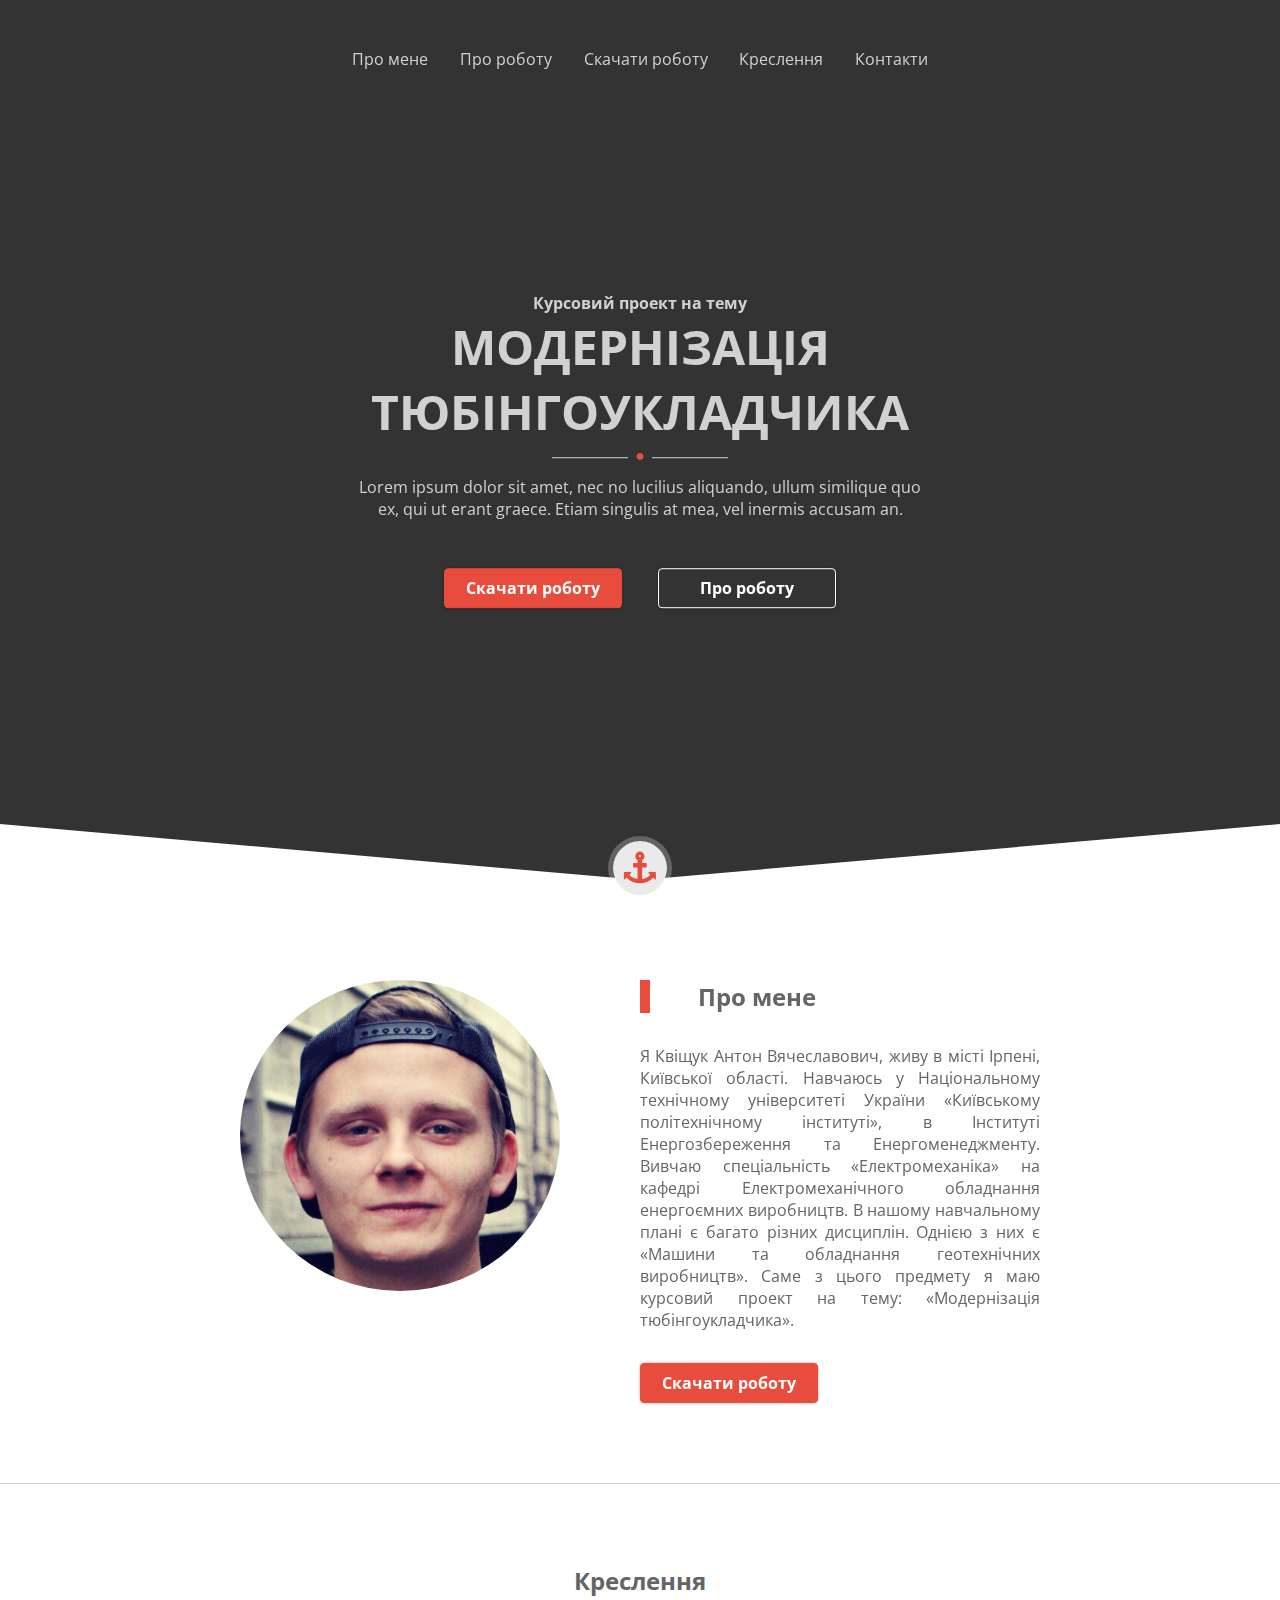
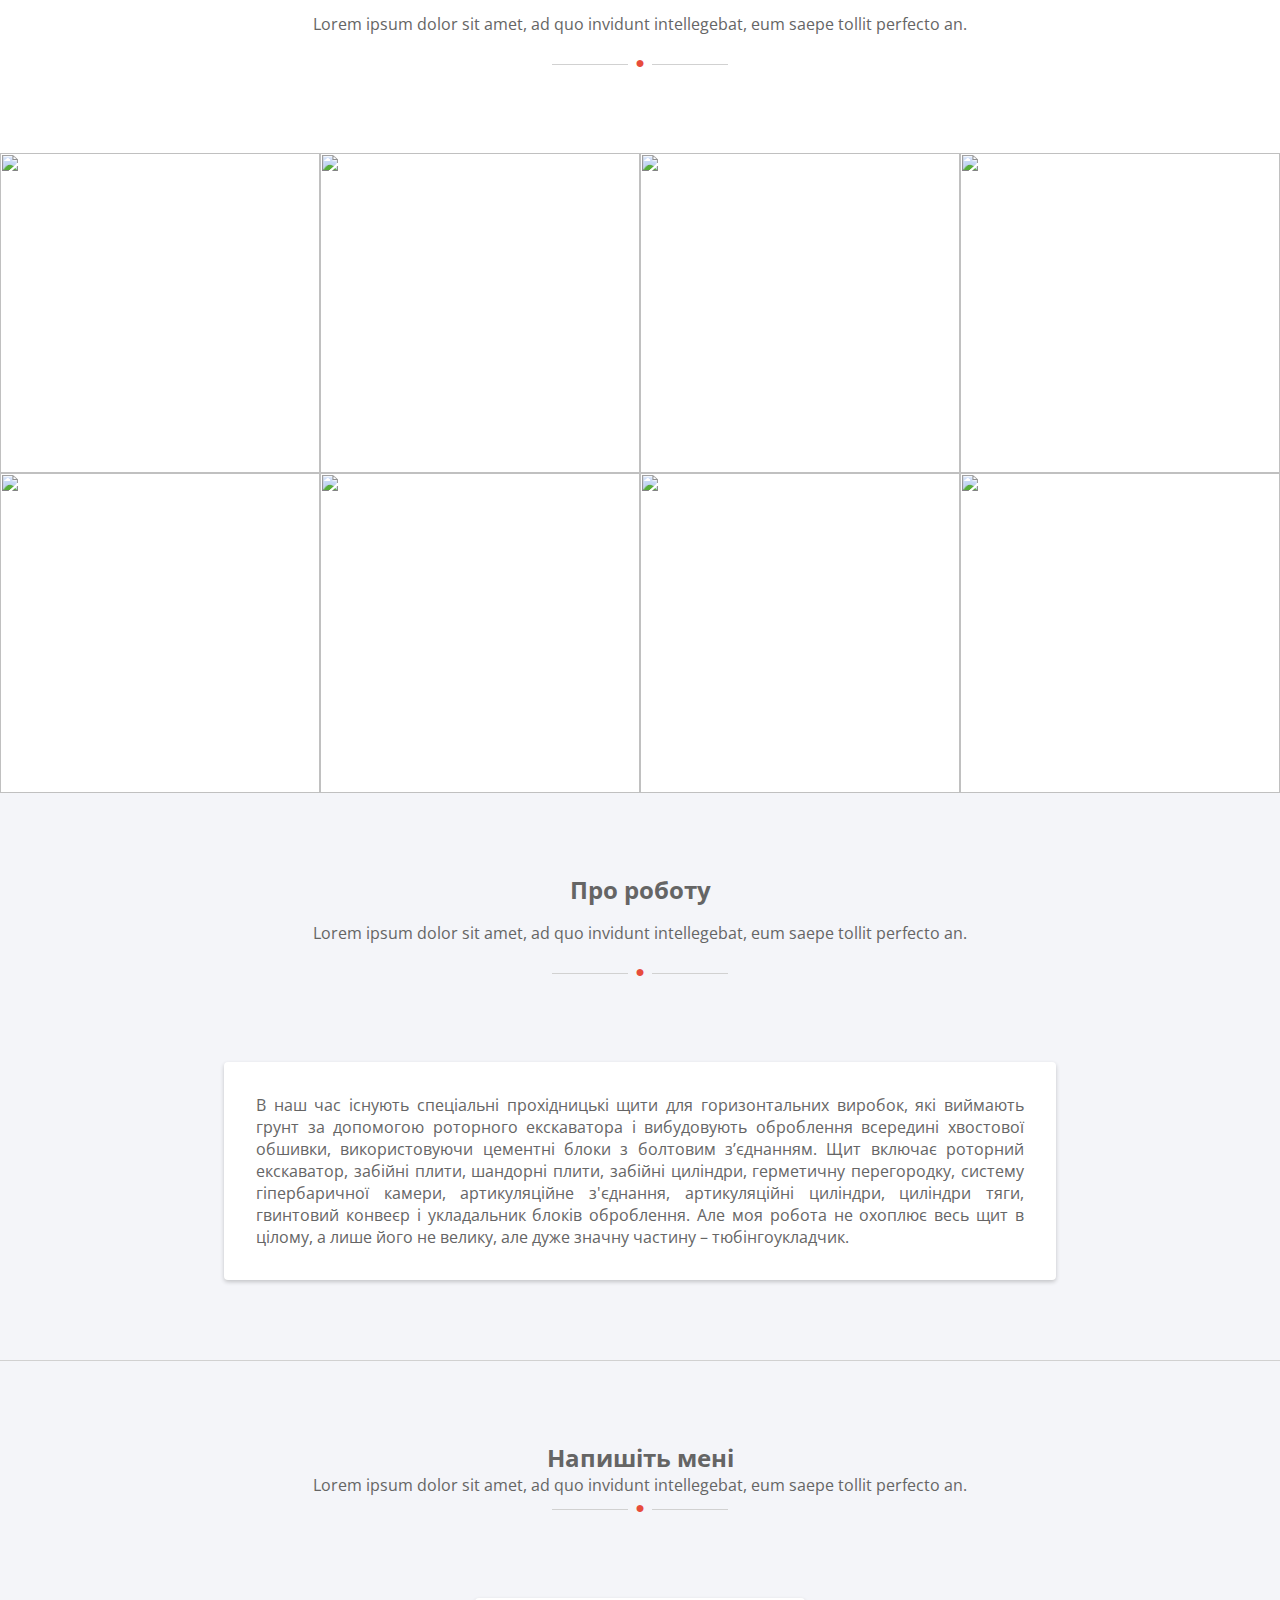
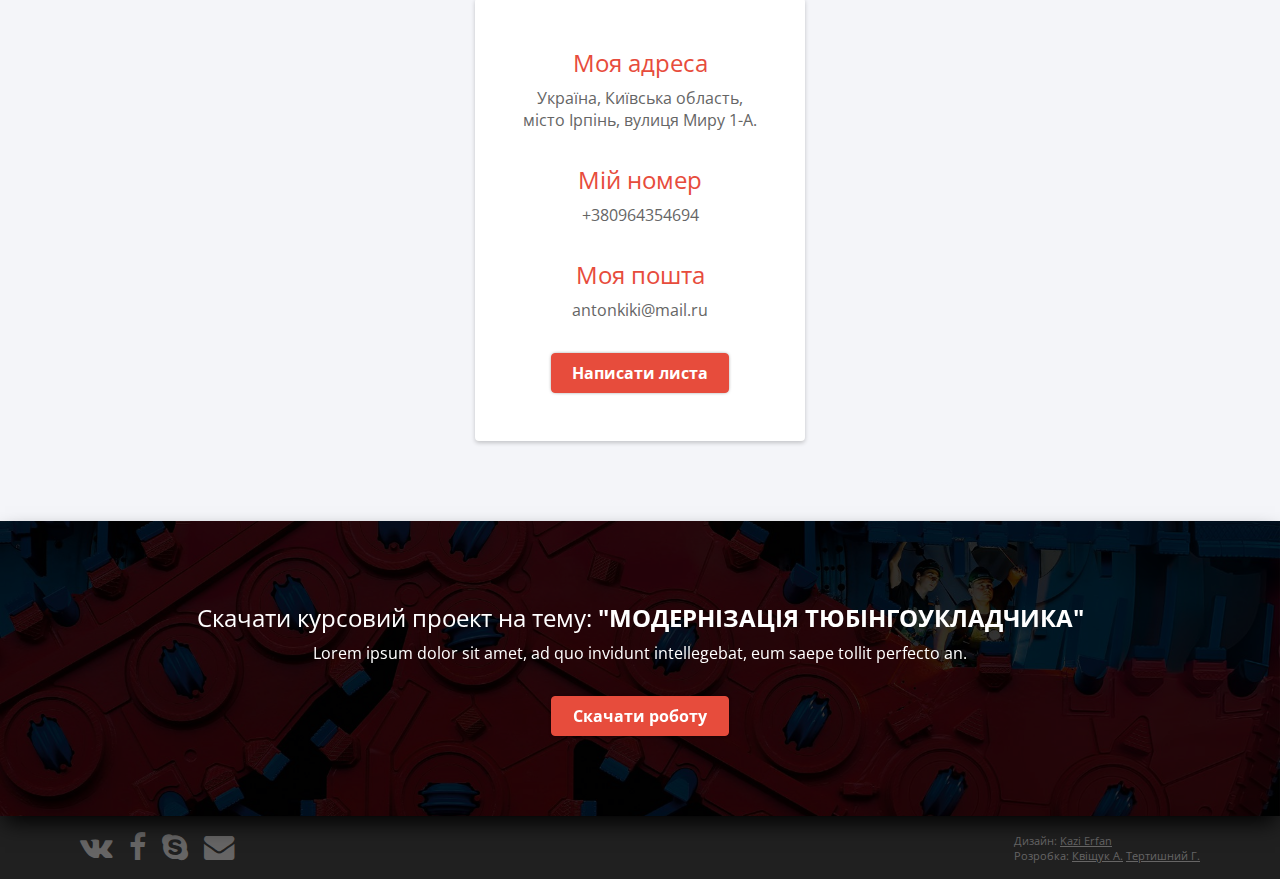
==== commit 9f05d945: "replace "loremipsum" with final text" ====
--- a/index.html
+++ b/index.html
@@ -38,10 +38,10 @@
 					<p>
 						Lorem ipsum dolor sit amet, nec no lucilius aliquando, ullum similique quo ex, qui ut erant graece. Etiam singulis at mea, vel inermis accusam an.
 					</p>
-					<a href="#" class="button attract">
+					<a href="files/tube_modernisation.pdf" class="button attract">
 						<p>Скачати роботу</p>
 					</a>
-					<a href="#" class="button">
+					<a href="#work" class="button">
 						<p>Про роботу</p>
 					</a>
 				</div>
@@ -68,13 +68,9 @@
 			<div id="about-me-text">
 				<h2 class="title">Про мене</h2>
 				<p>
-					Lorem ipsum dolor sit amet, ad quo invidunt intellegebat, eum saepe tollit perfecto an. Ex duo veritus facilisi, his possit veritus cu. Paulo nihil luptatum et vel, te quo vocent iuvaret inimicus. Ut euripidis disputationi nam, id sed dolorum facilis abhorreant.
-
-					Cu imperdiet inciderint nec, vidisse fierent abhorreant vix ex. Rebum fugit per id. Te ius esse mundi, te has paulo dolores democritum. Sonet bonorum tincidunt id vix, ad est saepe voluptatum. An veri cetero patrioque sea, mei ei omnis fastidii definitionem, no sea graece suscipiantur.
-
-					Lorem ipsum dolor sit amet, ad quo invidunt intellegebat, eum saepe tollit perfecto an. Ex duo veritus facilisi, his possit veritus cu. Paulo nihil luptatum et vel, te quo vocent iuvaret inimicus. Ut euripidis disputationi nam, id sed dolorum facilis abhorreant.
-				</p>
-				<a href="#" class="button attract">
+					Я Квіщук Антон Вячеславович, живу в місті Ірпені, Київської області. Навчаюсь у Національному технічному університеті України «Київському політехнічному інституті», в Інституті Енергозбереження та Енергоменеджменту. Вивчаю спеціальність «Електромеханіка» на кафедрі Електромеханічного обладнання енергоємних виробництв. В нашому навчальному плані є багато різних дисциплін. Однією з них є «Машини та обладнання геотехнічних виробництв». Саме з цього предмету я маю курсовий проект на тему: «Модернізація тюбінгоукладчика».
+				</p>
+				<a href="files/tube_modernisation.pdf" class="button attract">
 					Скачати роботу
 				</a>
 			</div>
@@ -177,9 +173,9 @@
 		</div>
 		<div id="work-text">
 			<p>
-				Ex atqui doctus sea, legere disputationi te vel, lorem numquam sed et. Vim perpetua argumentum honestatis ad, eam mnesarchum moderatius an, dissentiunt definitionem ad nam. His nostrud dissentiunt ut, ea amet nulla legendos mei. Duo eu utroque oporteat recteque, malis quidam vis ea. Utamur vituperata scriptorem no per, ea illud nonumes placerat usu. Eu mei agam elitr recteque, sanctus elaboraret nam et.
+				В наш час існують спеціальні прохідницькі щити для горизонтальних виробок, які виймають грунт за допомогою роторного екскаватора і вибудовують оброблення всередині хвостової обшивки, використовуючи цементні блоки з болтовим з’єднанням. 
 
-				At ridens quaestio sit. Mel te summo quodsi, ut deseruisse suscipiantur qui. Dicta iuvaret maiorum qui id, ad vel ceteros copiosae. At eos simul adversarium, mel cu novum ceteros, luptatum verterem no eos. Pri melius consequuntur interpretaris in, an fugit ignota timeam sit, quem verear neglegentur his ut.
+				Щит включає роторний екскаватор, забійні плити, шандорні плити, забійні циліндри, герметичну перегородку, систему гіпербаричної камери, артикуляційне з'єднання, артикуляційні циліндри, циліндри тяги, гвинтовий конвеєр і укладальник блоків оброблення. Але моя робота не охоплює весь щит в цілому, а лише його не велику, але дуже значну частину – тюбінгоукладчик.
 			</p>
 		</div>
 	</section>
@@ -196,25 +192,25 @@
 		<div id="contacts-flex-container">
 			<div id="contacts-block">
 				<h2>
-					Мій адрес
+					Моя адреса
 				</h2>
 				<p>
-					Lorem ipsum dolor sit amet <br>
-					invidunt intellegebat
+					Україна, Київська область, <br>
+					місто Ірпінь, вулиця Миру 1-А.
 				</p>
 				<h2>
 					Мій номер
 				</h2>
 				<p>
-					+3801234567
+					+380964354694
 				</p>
 				<h2>
 					Моя пошта
 				</h2>
 				<p>
-					qwerty@gmail.com
-				</p>
-				<a href="#" class="button attract">
+					antonkiki@mail.ru
+				</p>
+				<a href="mailto:antonkiki@mail.ru?subject=модернізація тюбінгоукладчика" class="button attract">
 					Написати листа
 				</a>
 			</div>
@@ -227,7 +223,7 @@
 		<p>
 			Lorem ipsum dolor sit amet, ad quo invidunt intellegebat, eum saepe tollit perfecto an.
 		</p>
-		<a href="#" class="button attract">
+		<a href="files/tube_modernisation.pdf" class="button attract">
 			Скачати роботу
 		</a>
 		<div id="download-bg"></div>
@@ -235,17 +231,24 @@
 	<footer id="footer">
 		<div id="footer-container">
 			<ul id="social">
-				<li class="social-element"><a href="#" class="fa fa-vk" aria-hidden="true"></a></li>
-				<li class="social-element"><a href="#" class="fa fa-facebook" aria-hidden="true"></a></li>
-				<li class="social-element"><a href="#" class="fa fa-skype" aria-hidden="true"></a></li>
-				<li class="social-element"><a href="#" class="fa fa-envelope" aria-hidden="true"></a></li>
+				<li class="social-element"><a href="https://vk.com/kvishchuk" class="fa fa-vk footer-icon" aria-hidden="true"></a></li>
+				<li class="social-element"><a href="https://www.facebook.com/profile.php?id=100001170119222" class="fa fa-facebook footer-icon" aria-hidden="true"></a></li>
+				<li class="social-element"><a href="callto://+antonio16081995" class="fa fa-skype footer-icon" aria-hidden="true"></a></li>
+				<li class="social-element"><a href="mailto:antonkiki@mail.ru?subject=модернізація тюбінгоукладчика" class="fa fa-envelope footer-icon" aria-hidden="true"></a></li>
 			</ul>
 			<ul id="developers">
 				<li>
-					<a href="#">Дизайн: <span>Kazi Erfan</span></a>
+					<p>
+						Дизайн:
+						<a href="https://www.behance.net/gallery/28954423/Freebie-Bino-Landing-Page-PSD-Template">Kazi Erfan</a>
+					</p>
 				</li>
 				<li>
-					<a href="#">Розробка: <span>Квіщук А., Тертишний Г.</span></a>
+					<p>
+						Розробка:
+						<a href="https://github.com/kvishchuk">Квіщук А.</a>
+						<a href="https://github.com/fotonmoton">Тертишний Г.</a>
+					</p>
 				</li>
 			</ul>
 		</div>
--- a/css/style.css
+++ b/css/style.css
@@ -1,3 +1,3 @@
-*{margin:0;padding:0}html,body{width:100%;height:100%;font-size:100%;font-family:'Open Sans', 'Arial', 'Helvetica', sans-serif}body{display:-webkit-box;display:-webkit-flex;display:-ms-flexbox;display:flex;-webkit-box-orient:vertical;-webkit-box-direction:normal;-webkit-flex-direction:column;-ms-flex-direction:column;flex-direction:column;position:relative}section.section{text-align:center;position:relative;z-index:2;background-color:#f4f5f9;color:#656565;padding:5rem 0;border-bottom:1px solid #d1d1d1}a.button{text-align:center;border:1px solid #fff;border-radius:4px;padding:0.5rem;display:inline-block;min-width:10rem;max-width:10rem;font-weight:bold;color:#fff;text-decoration:none;box-shadow:0px 0px 4px -2px black}a.button:hover{background-color:rgba(255,255,255,0.6)}a.attract{border:1px solid #e74c3c;background-color:#e74c3c}a.attract:hover{background-color:rgba(231,76,60,0.6)}div.divider{max-width:11rem;margin:auto;position:relative}div.divider p{text-align:center;color:#e74c3c}div.divider p:before{position:absolute;top:59%;left:0;width:43%;height:1px;content:'';background-color:#d1d1d1}div.divider p:after{position:absolute;top:59%;right:0;width:43%;height:1px;content:'';background-color:#d1d1d1}h2.title{border-left:10px solid #e74c3c;padding-left:3rem;margin-bottom:2rem}header#header{min-height:100%;color:#d1d1d1}header#header div#header-container{position:fixed;height:100%;width:100%;z-index:1}header#header div#header-container nav#navigation{display:-webkit-box;display:-webkit-flex;display:-ms-flexbox;display:flex;-webkit-box-pack:center;-webkit-justify-content:center;-ms-flex-pack:center;justify-content:center;padding:2rem 0}header#header div#header-container nav#navigation a.nav-element{color:#d1d1d1;text-decoration:none;padding:.9rem;margin:.1rem;position:relative}header#header div#header-container nav#navigation a.nav-element:hover{color:#d1d1d1}header#header div#header-container nav#navigation a.nav-element:before{content:"";position:absolute;width:100%;height:2px;bottom:0;left:0;background-color:#e74c3c;visibility:hidden;-webkit-transform:scaleX(0);-ms-transform:scaleX(0);transform:scaleX(0);-webkit-transition:all 0.3s ease-in-out 0s;transition:all 0.3s ease-in-out 0s}header#header div#header-container nav#navigation a.nav-element:hover:before{visibility:visible;-webkit-transform:scaleX(1);-ms-transform:scaleX(1);transform:scaleX(1)}header#header div#header-container div#header-text-wrap{position:absolute;top:50%;-webkit-transform:translateY(-50%);-ms-transform:translateY(-50%);transform:translateY(-50%);width:100%}header#header div#header-container div#header-text-wrap div#header-text{margin:auto;text-align:center;max-width:36rem}header#header div#header-container div#header-text-wrap div#header-text h1{font-size:3rem}header#header div#header-container div#header-text-wrap div#header-text>p{margin-bottom:3rem;margin-top:.6rem}header#header div#header-container div#header-text-wrap div#header-text a.button{margin:0 1rem}header#header div#header-bg{height:100%;width:100%;background-color:#fff;position:fixed;top:0;right:0;z-index:0;-webkit-filter:brightness(20%);filter:brightness(20%)}header#header div#header-bg video{object-fit:cover}section.section-1{padding:0;background-color:#fff}section.section-1 div#anchor{position:absolute;width:100%;text-align:center;top:-64px;z-index:1}section.section-1 div#anchor i{color:#e74c3c;background-color:#eaeaea;padding:.7rem;border-radius:100%;border:5px solid rgba(255,255,255,0.24);background-clip:padding-box}section.section-1 div#shape-container{position:relative;z-index:0;top:-20px}section.section-1 div#shape-container div.skew{background-color:#fff;height:200px;position:absolute;top:0px;right:0px;width:100%}section.section-1 div#shape-container div.left-skew{-webkit-transform:skewY(5deg);-ms-transform:skewY(5deg);transform:skewY(5deg)}section.section-1 div#shape-container div.right-skew{-webkit-transform:skewY(-5deg);-ms-transform:skewY(-5deg);transform:skewY(-5deg)}section.section-1 div#about-me{display:-webkit-box;display:-webkit-flex;display:-ms-flexbox;display:flex;max-width:50rem;padding:5rem 1rem;margin-left:auto;margin-right:auto;position:relative;z-index:1}section.section-1 div#about-me div#face{max-width:20rem;-webkit-flex-shrink:0;-ms-flex-negative:0;flex-shrink:0;-webkit-align-self:flex-start;-ms-flex-item-align:start;align-self:flex-start}section.section-1 div#about-me div#face img{display:block;width:100%;height:100%;border-radius:100%}section.section-1 div#about-me div#about-me-text{padding-left:5rem;position:relative;text-align:left}section.section-1 div#about-me div#about-me-text>p{padding-bottom:2rem;text-align:justify}section.section-2{padding-bottom:0;border-bottom:none;background-color:#fff}section.section-2>p{padding:1rem 0px}section.section-2 div#picture-container{display:-webkit-box;display:-webkit-flex;display:-ms-flexbox;display:flex;-webkit-flex-wrap:wrap;-ms-flex-wrap:wrap;flex-wrap:wrap;padding-top:5rem}section.section-2 div#picture-container a.picture-element{position:relative;width:100%;-webkit-flex-basis:25%;-ms-flex-preferred-size:25%;flex-basis:25%;outline:none}section.section-2 div#picture-container a.picture-element:after{content:"";display:block;padding-bottom:100%}section.section-2 div#picture-container a.picture-element div.picture-text-wrap{position:absolute;width:100%;height:100%;top:0;left:0;z-index:1;opacity:0;-webkit-transition:all .3s ease-in-out;transition:all .3s ease-in-out;background-color:rgba(231,76,60,0.7)}section.section-2 div#picture-container a.picture-element div.picture-text-wrap:hover{opacity:1}section.section-2 div#picture-container a.picture-element div.picture-text-wrap div.absolute-text{position:absolute;bottom:0;left:0;padding:0.8rem;color:#fff;text-align:left}section.section-2 div#picture-container a.picture-element div.picture-text-wrap div.absolute-text h3{padding:1rem 0;position:relative}section.section-2 div#picture-container a.picture-element div.picture-text-wrap div.absolute-text h3:before{content:'';position:absolute;top:0;left:0;border-top:4px solid #fff;width:25%}section.section-2 div#picture-container a.picture-element img{position:absolute;display:block;width:100%;height:100%;top:0;left:0;z-index:0;object-fit:cover}section.section-3>p{padding:1rem 0px}section.section-3 div#work-text{margin:5rem auto 0 auto;padding:2rem;max-width:48rem;box-shadow:0px 2px 4px 0px rgba(1,1,1,0.2);background-color:#fff;border-radius:4px}section.section-3 div#work-text p{text-align:justify}section.section-4{border-bottom:none}section.section-4 div#contacts-flex-container{display:-webkit-box;display:-webkit-flex;display:-ms-flexbox;display:flex;-webkit-box-pack:center;-webkit-justify-content:center;-ms-flex-pack:center;justify-content:center;padding-top:5rem}section.section-4 div#contacts-flex-container div#contacts-block{display:-webkit-box;display:-webkit-flex;display:-ms-flexbox;display:flex;-webkit-box-orient:vertical;-webkit-box-direction:normal;-webkit-flex-direction:column;-ms-flex-direction:column;flex-direction:column;padding:3rem;border-radius:4px;box-shadow:0px 2px 4px 0px rgba(1,1,1,0.2);background-color:#fff}section.section-4 div#contacts-flex-container div#contacts-block h2{font-weight:normal;color:#e74c3c}section.section-4 div#contacts-flex-container div#contacts-block p{padding:.5rem 0 2rem 0}section.section-4 div#contacts-flex-container div#contacts-block a.button{margin:auto}section.section-5{position:relative;color:#fff;border-bottom:none}section.section-5 h2{font-weight:normal}section.section-5 h2 span{font-weight:bold}section.section-5>p{padding:0.5rem 0px 2rem}section.section-5 div#download-bg{position:absolute;top:0;left:0;height:100%;width:100%;background:url(../img/download-bg.jpg);background-position:center;background-size:cover;z-index:-1;-webkit-filter:brightness(0.2);filter:brightness(0.2)}footer#footer{position:relative;background-color:#202020;z-index:2;padding:1rem}footer#footer a{padding-right:1rem;color:#7A7A7A;text-decoration:none}footer#footer li{list-style-type:none}footer#footer li span{text-decoration:underline}footer#footer div#footer-container{max-width:70rem;margin:auto;display:-webkit-box;display:-webkit-flex;display:-ms-flexbox;display:flex;-webkit-box-pack:justify;-webkit-justify-content:space-between;-ms-flex-pack:justify;justify-content:space-between;-webkit-box-align:center;-webkit-align-items:center;-ms-flex-align:center;align-items:center}footer#footer div#footer-container ul#social{display:-webkit-box;display:-webkit-flex;display:-ms-flexbox;display:flex}footer#footer div#footer-container ul#social li a{font-size:1.3rem}footer#footer div#footer-container ul#developers li a{font-size:.8rem}
+*{margin:0;padding:0}html,body{width:100%;height:100%;font-size:100%;font-family:'Open Sans', 'Arial', 'Helvetica', sans-serif}body{display:-webkit-box;display:-webkit-flex;display:-ms-flexbox;display:flex;-webkit-box-orient:vertical;-webkit-box-direction:normal;-webkit-flex-direction:column;-ms-flex-direction:column;flex-direction:column;position:relative}section.section{text-align:center;position:relative;z-index:2;background-color:#f4f5f9;color:#656565;padding:5rem 0;border-bottom:1px solid #d1d1d1}a.button{text-align:center;border:1px solid #fff;border-radius:4px;padding:0.5rem;display:inline-block;min-width:10rem;max-width:10rem;font-weight:bold;color:#fff;text-decoration:none;box-shadow:0px 0px 4px -2px black}a.button:hover{background-color:rgba(255,255,255,0.6)}a.attract{border:1px solid #e74c3c;background-color:#e74c3c}a.attract:hover{background-color:rgba(231,76,60,0.6)}div.divider{max-width:11rem;margin:auto;position:relative}div.divider p{text-align:center;color:#e74c3c}div.divider p:before{position:absolute;top:59%;left:0;width:43%;height:1px;content:'';background-color:#d1d1d1}div.divider p:after{position:absolute;top:59%;right:0;width:43%;height:1px;content:'';background-color:#d1d1d1}h2.title{border-left:10px solid #e74c3c;padding-left:3rem;margin-bottom:2rem}header#header{min-height:100%;color:#d1d1d1}header#header div#header-container{position:fixed;height:100%;width:100%;z-index:1}header#header div#header-container nav#navigation{display:-webkit-box;display:-webkit-flex;display:-ms-flexbox;display:flex;-webkit-box-pack:center;-webkit-justify-content:center;-ms-flex-pack:center;justify-content:center;padding:2rem 0}header#header div#header-container nav#navigation a.nav-element{color:#d1d1d1;text-decoration:none;padding:.9rem;margin:.1rem;position:relative}header#header div#header-container nav#navigation a.nav-element:hover{color:#d1d1d1}header#header div#header-container nav#navigation a.nav-element:before{content:"";position:absolute;width:100%;height:2px;bottom:0;left:0;background-color:#e74c3c;visibility:hidden;-webkit-transform:scaleX(0);-ms-transform:scaleX(0);transform:scaleX(0);-webkit-transition:all 0.3s ease-in-out 0s;transition:all 0.3s ease-in-out 0s}header#header div#header-container nav#navigation a.nav-element:hover:before{visibility:visible;-webkit-transform:scaleX(1);-ms-transform:scaleX(1);transform:scaleX(1)}header#header div#header-container div#header-text-wrap{position:absolute;top:50%;-webkit-transform:translateY(-50%);-ms-transform:translateY(-50%);transform:translateY(-50%);width:100%}header#header div#header-container div#header-text-wrap div#header-text{margin:auto;text-align:center;max-width:36rem}header#header div#header-container div#header-text-wrap div#header-text h1{font-size:3rem}header#header div#header-container div#header-text-wrap div#header-text>p{margin-bottom:3rem;margin-top:.6rem}header#header div#header-container div#header-text-wrap div#header-text a.button{margin:0 1rem}header#header div#header-bg{height:100%;width:100%;background-color:#fff;position:fixed;top:0;right:0;z-index:0;-webkit-filter:brightness(20%);filter:brightness(20%)}header#header div#header-bg video{object-fit:cover}section.section-1{padding:0;background-color:#fff}section.section-1 div#anchor{position:absolute;width:100%;text-align:center;top:-64px;z-index:1}section.section-1 div#anchor i{color:#e74c3c;background-color:#eaeaea;padding:.7rem;border-radius:100%;border:5px solid rgba(255,255,255,0.24);background-clip:padding-box}section.section-1 div#shape-container{position:relative;z-index:0;top:-20px}section.section-1 div#shape-container div.skew{background-color:#fff;height:200px;position:absolute;top:0px;right:0px;width:100%}section.section-1 div#shape-container div.left-skew{-webkit-transform:skewY(5deg);-ms-transform:skewY(5deg);transform:skewY(5deg)}section.section-1 div#shape-container div.right-skew{-webkit-transform:skewY(-5deg);-ms-transform:skewY(-5deg);transform:skewY(-5deg)}section.section-1 div#about-me{display:-webkit-box;display:-webkit-flex;display:-ms-flexbox;display:flex;max-width:50rem;padding:5rem 1rem;margin-left:auto;margin-right:auto;position:relative;z-index:1}section.section-1 div#about-me div#face{max-width:20rem;-webkit-flex-shrink:0;-ms-flex-negative:0;flex-shrink:0;-webkit-align-self:flex-start;-ms-flex-item-align:start;align-self:flex-start}section.section-1 div#about-me div#face img{display:block;width:100%;height:100%;border-radius:100%}section.section-1 div#about-me div#about-me-text{padding-left:5rem;position:relative;text-align:left}section.section-1 div#about-me div#about-me-text>p{padding-bottom:2rem;text-align:justify}section.section-2{padding-bottom:0;border-bottom:none;background-color:#fff}section.section-2>p{padding:1rem 0px}section.section-2 div#picture-container{display:-webkit-box;display:-webkit-flex;display:-ms-flexbox;display:flex;-webkit-flex-wrap:wrap;-ms-flex-wrap:wrap;flex-wrap:wrap;padding-top:5rem}section.section-2 div#picture-container a.picture-element{position:relative;width:100%;-webkit-flex-basis:25%;-ms-flex-preferred-size:25%;flex-basis:25%;outline:none}section.section-2 div#picture-container a.picture-element:after{content:"";display:block;padding-bottom:100%}section.section-2 div#picture-container a.picture-element div.picture-text-wrap{position:absolute;width:100%;height:100%;top:0;left:0;z-index:1;opacity:0;-webkit-transition:all .3s ease-in-out;transition:all .3s ease-in-out;background-color:rgba(231,76,60,0.7)}section.section-2 div#picture-container a.picture-element div.picture-text-wrap:hover{opacity:1}section.section-2 div#picture-container a.picture-element div.picture-text-wrap div.absolute-text{position:absolute;bottom:0;left:0;padding:0.8rem;color:#fff;text-align:left}section.section-2 div#picture-container a.picture-element div.picture-text-wrap div.absolute-text h3{padding:1rem 0;position:relative}section.section-2 div#picture-container a.picture-element div.picture-text-wrap div.absolute-text h3:before{content:'';position:absolute;top:0;left:0;border-top:4px solid #fff;width:25%}section.section-2 div#picture-container a.picture-element img{position:absolute;display:block;width:100%;height:100%;top:0;left:0;z-index:0;object-fit:cover}section.section-3>p{padding:1rem 0px}section.section-3 div#work-text{margin:5rem auto 0 auto;padding:2rem;max-width:48rem;box-shadow:0px 2px 4px 0px rgba(1,1,1,0.2);background-color:#fff;border-radius:4px}section.section-3 div#work-text p{text-align:justify}section.section-4{border-bottom:none}section.section-4 div#contacts-flex-container{display:-webkit-box;display:-webkit-flex;display:-ms-flexbox;display:flex;-webkit-box-pack:center;-webkit-justify-content:center;-ms-flex-pack:center;justify-content:center;padding-top:5rem}section.section-4 div#contacts-flex-container div#contacts-block{display:-webkit-box;display:-webkit-flex;display:-ms-flexbox;display:flex;-webkit-box-orient:vertical;-webkit-box-direction:normal;-webkit-flex-direction:column;-ms-flex-direction:column;flex-direction:column;padding:3rem;border-radius:4px;box-shadow:0px 2px 4px 0px rgba(1,1,1,0.2);background-color:#fff}section.section-4 div#contacts-flex-container div#contacts-block h2{font-weight:normal;color:#e74c3c}section.section-4 div#contacts-flex-container div#contacts-block p{padding:.5rem 0 2rem 0}section.section-4 div#contacts-flex-container div#contacts-block a.button{margin:auto}section.section-5{position:relative;color:#fff;border-bottom:none;box-shadow:0 11px 21px -5px #000;z-index:3}section.section-5 h2{font-weight:normal}section.section-5 h2 span{font-weight:bold}section.section-5>p{padding:0.5rem 0px 2rem}section.section-5 div#download-bg{position:absolute;top:0;left:0;height:100%;width:100%;background:url(../img/download-bg.jpg);background-position:center;background-size:cover;z-index:-1;-webkit-filter:brightness(0.2);filter:brightness(0.2)}footer#footer{position:relative;background-color:#202020;z-index:2;padding:1rem}footer#footer a,footer#footer p{color:#666565;font-size:.7rem}footer#footer li{list-style-type:none}footer#footer li span{text-decoration:underline}footer#footer div#footer-container{max-width:70rem;margin:auto;display:-webkit-box;display:-webkit-flex;display:-ms-flexbox;display:flex;-webkit-box-pack:justify;-webkit-justify-content:space-between;-ms-flex-pack:justify;justify-content:space-between;-webkit-box-align:center;-webkit-align-items:center;-ms-flex-align:center;align-items:center}footer#footer div#footer-container ul#social{display:-webkit-box;display:-webkit-flex;display:-ms-flexbox;display:flex}footer#footer div#footer-container ul#social li a.footer-icon{padding-right:1rem;font-size:1.9rem;text-decoration:none}footer#footer div#footer-container ul#social li a.footer-icon:hover{color:#9F9F9F}
 
 /*# sourceMappingURL=style.css.map */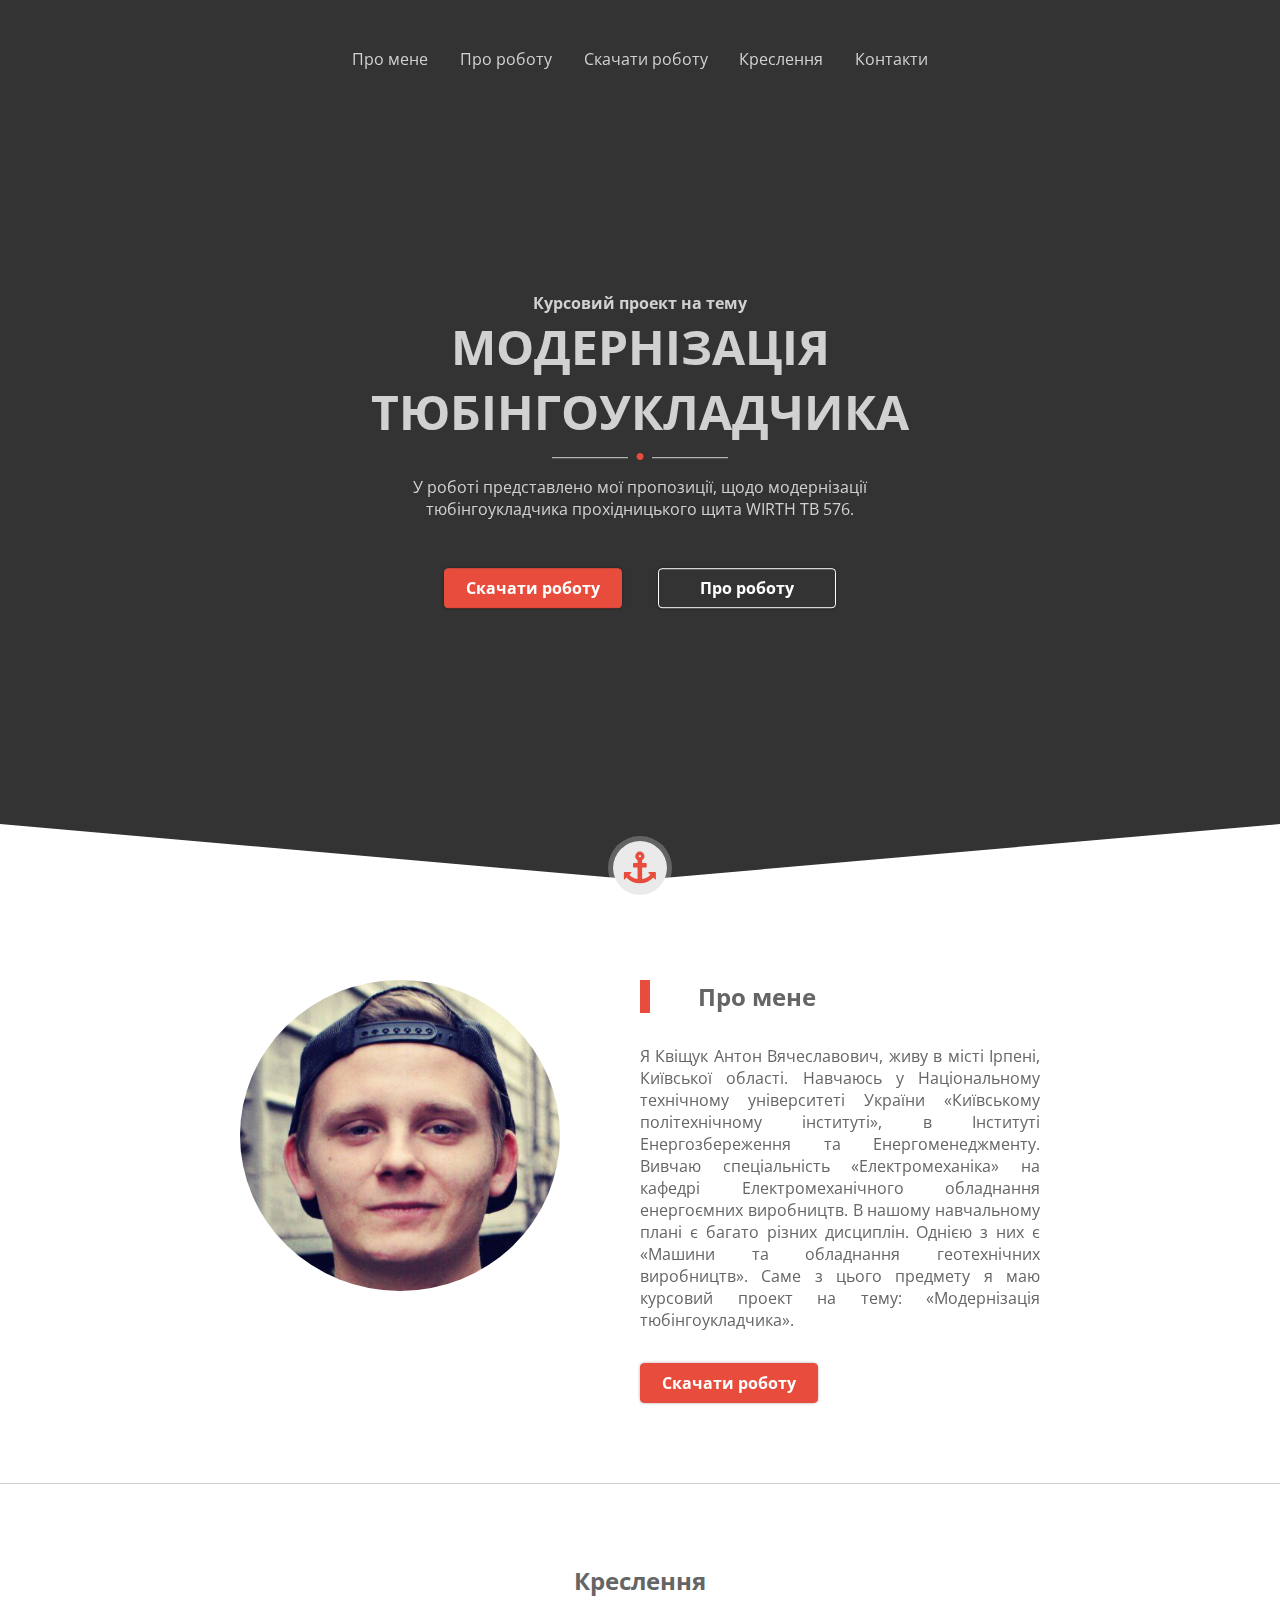
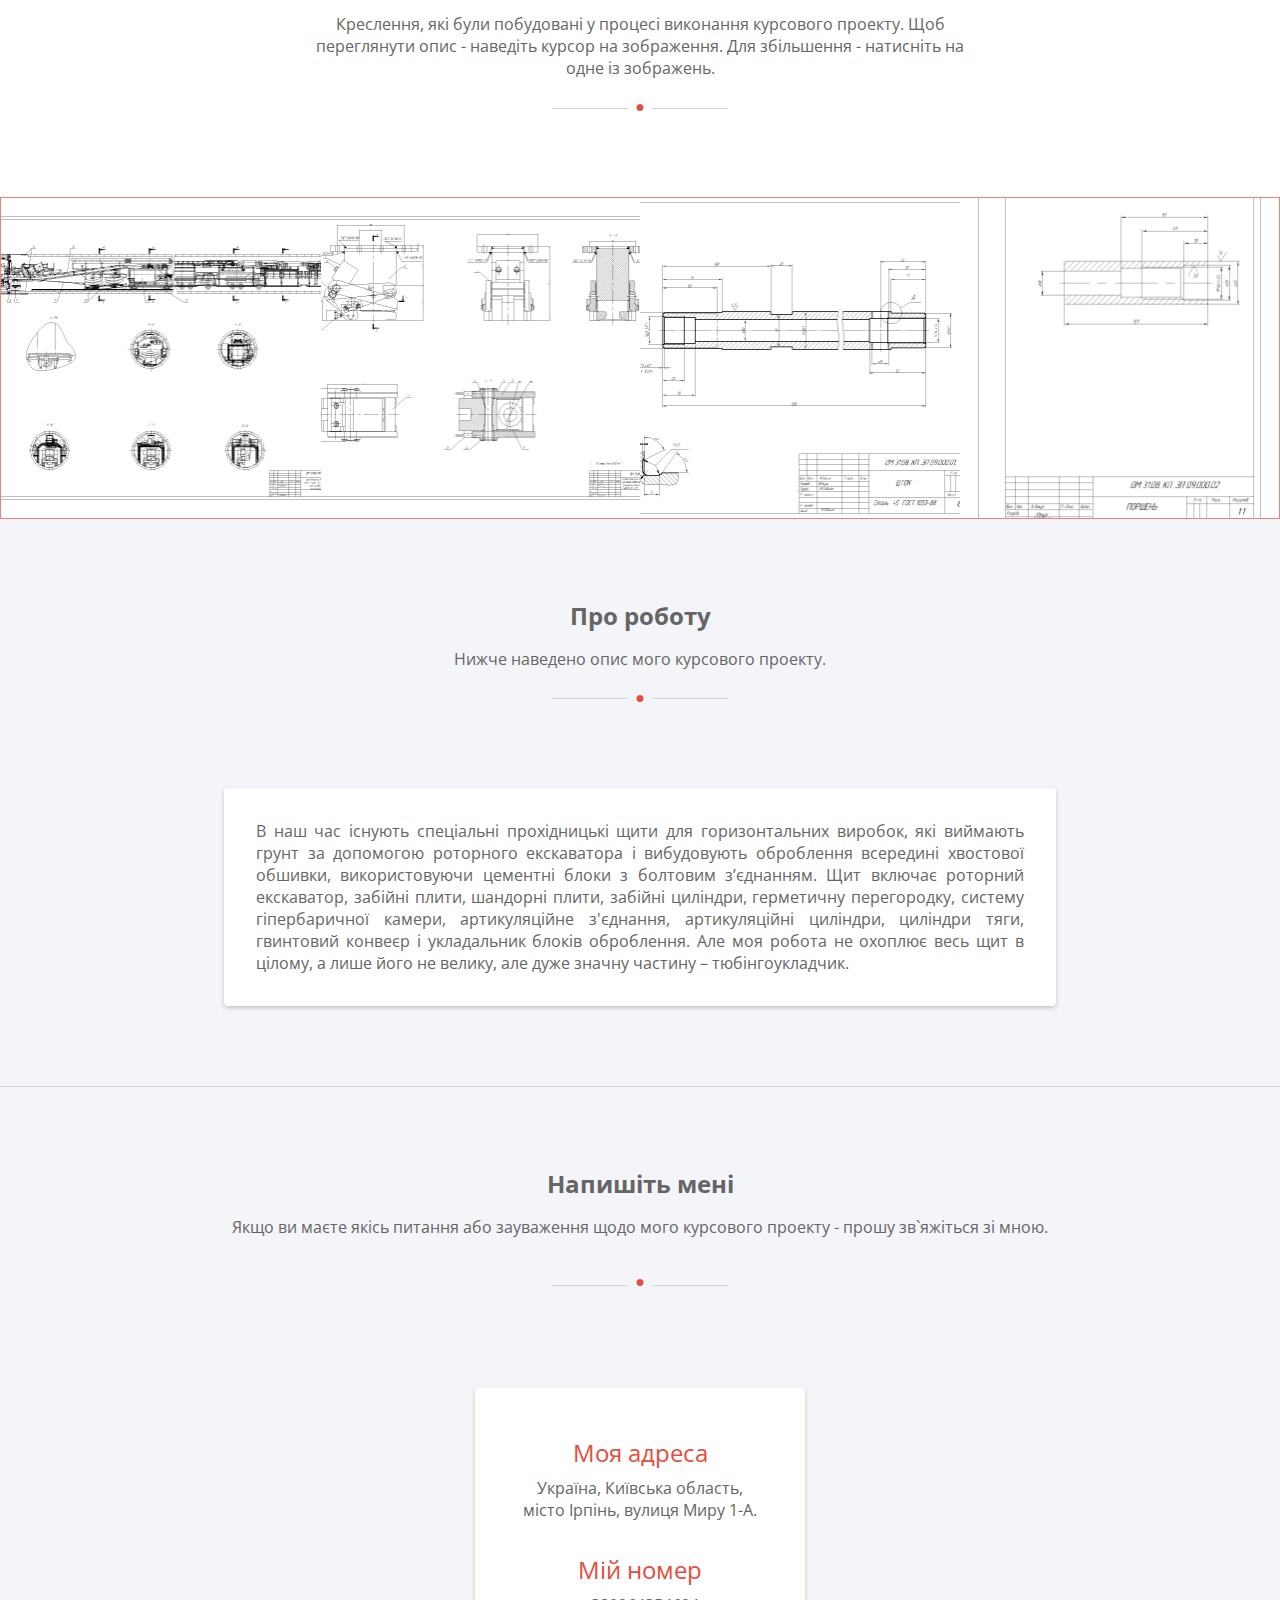
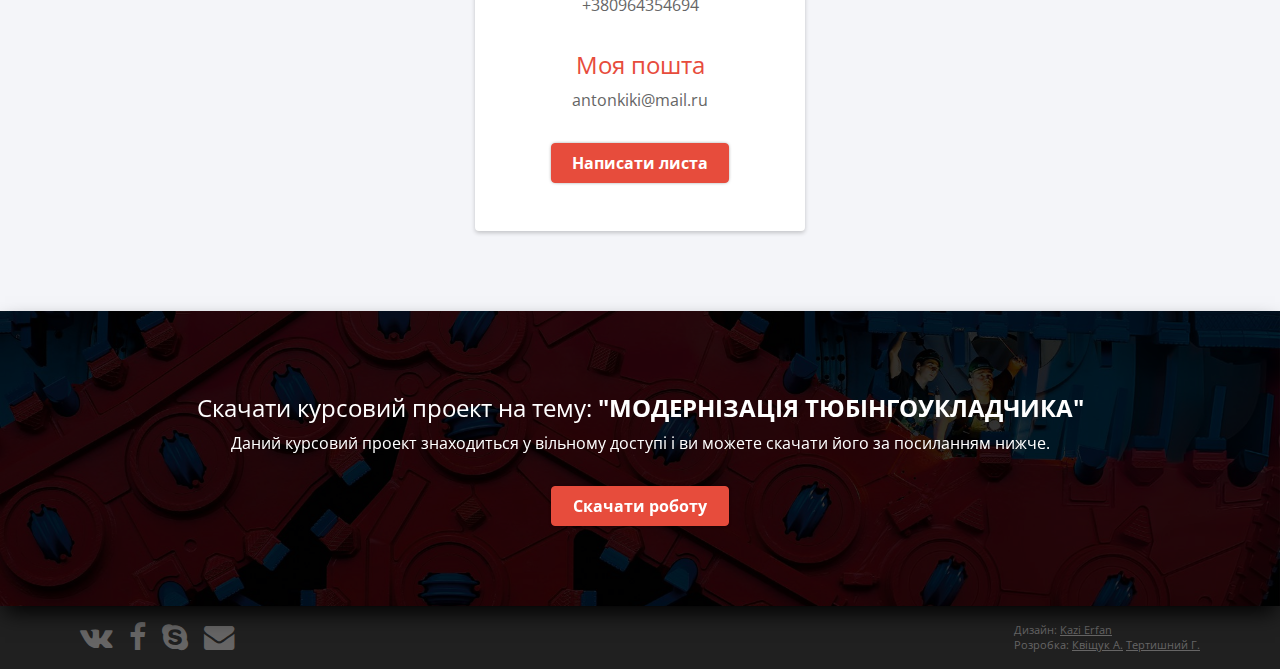
==== commit df03c759: "final commit. Maybe." ====
--- a/index.html
+++ b/index.html
@@ -36,7 +36,7 @@
 						<p>&#9679</p>
 					</div>
 					<p>
-						Lorem ipsum dolor sit amet, nec no lucilius aliquando, ullum similique quo ex, qui ut erant graece. Etiam singulis at mea, vel inermis accusam an.
+						У роботі представлено мої пропозиції, щодо модернізації тюбінгоукладчика прохідницького щита WIRTH TB 576.
 					</p>
 					<a href="files/tube_modernisation.pdf" class="button attract">
 						<p>Скачати роботу</p>
@@ -81,83 +81,47 @@
 			Креслення
 		</h2>
 		<p>
-			Lorem ipsum dolor sit amet, ad quo invidunt intellegebat, eum saepe tollit perfecto an.
+			Креслення, які були побудовані у процесі виконання курсового проекту. Щоб переглянути опис - наведіть курсор на зображення. Для збільшення - натисніть на одне із зображень.
 		</p>
 		<div class="divider">
 			<p>&#9679</p>
 		</div>
 		<div id="picture-container">
-			<a href="#" class="picture-element">
-				<div class="picture-text-wrap">
-					<div class="absolute-text">
-						<h3>Приклад 1</h3>
-						<p>зростання на 20%</p>
-					</div>
-				</div>
-				<img src="http://lorempixel.com/image_output/technics-q-c-640-480-9.jpg" alt="">
-			</a>
-			<a href="#" class="picture-element">
-				<div class="picture-text-wrap">
-					<div class="absolute-text">
-						<h3></h3>
-						<p></p>
-					</div>
-				</div>
-				<img src="http://lorempixel.com/image_output/technics-q-c-640-480-8.jpg" alt="">
-			</a>
-			<a href="#" class="picture-element">
-				<div class="picture-text-wrap">
-					<div class="absolute-text">
-						<h3></h3>
-						<p></p>
-					</div>
-				</div>
-				<img src="http://lorempixel.com/image_output/technics-q-c-640-480-7.jpg" alt="">
-			</a>
-			<a href="#" class="picture-element">
-				<div class="picture-text-wrap">
-					<div class="absolute-text">
-						<h3></h3>
-						<p></p>
-					</div>
-				</div>
-				<img src="http://lorempixel.com/image_output/technics-q-c-640-480-2.jpg" alt="">
-			</a>
-			<a href="#" class="picture-element">
-				<div class="picture-text-wrap">
-					<div class="absolute-text">
-						<h3></h3>
-						<p></p>
-					</div>
-				</div>
-				<img src="http://lorempixel.com/image_output/technics-q-c-640-480-6.jpg" alt="">
-			</a>
-			<a href="#" class="picture-element">
-				<div class="picture-text-wrap">
-					<div class="absolute-text">
-						<h3></h3>
-						<p></p>
-					</div>
-				</div>
-				<img src="http://lorempixel.com/image_output/technics-q-c-640-480-5.jpg" alt="">
-			</a>
-			<a href="#" class="picture-element">
-				<div class="picture-text-wrap">
-					<div class="absolute-text">
-						<h3></h3>
-						<p></p>
-					</div>
-				</div>
-				<img src="http://lorempixel.com/image_output/technics-q-c-640-480-4.jpg" alt="">
-			</a>
-			<a href="#" class="picture-element">
-				<div class="picture-text-wrap">
-					<div class="absolute-text">
-						<h3></h3>
-						<p></p>
-					</div>
-				</div>
-				<img src="http://lorempixel.com/image_output/technics-q-c-640-480-3.jpg" alt="">
+			<a href="img/shablon-Model.png" class="picture-element">
+				<div class="picture-text-wrap">
+					<div class="absolute-text">
+						<h3>Схема механізації</h3>
+						<p>На схемі зображено загальний вид прохідницького щита WIRTH TB 576.</p>
+					</div>
+				</div>
+				<img src="img/shablon-Model.png" alt="">
+			</a>
+			<a href="img/shablon-Model1.png" class="picture-element">
+				<div class="picture-text-wrap">
+					<div class="absolute-text">
+						<h3>Складальне креслення</h3>
+						<p>Складальне креслення еректора тюбінгоукладчика даного прохідницького щита.</p>
+					</div>
+				</div>
+				<img src="img/shablon-Model1.png" alt="">
+			</a>
+			<a href="img/shablon-Model2.png" class="picture-element">
+				<div class="picture-text-wrap">
+					<div class="absolute-text">
+						<h3>Шток</h3>
+						<p>Креслення штоку гідроциліндра.</p>
+					</div>
+				</div>
+				<img src="img/shablon-Model2.png" alt="">
+			</a>
+			<a href="img/shablon-Model3.png" class="picture-element">
+				<div class="picture-text-wrap">
+					<div class="absolute-text">
+						<h3>Поршень</h3>
+						<p>Креслення поршня гідроциліндра.</p>
+					</div>
+				</div>
+				<img src="img/shablon-Model3.png" alt="">
 			</a>
 		</div>
 	</section>
@@ -166,7 +130,7 @@
 			Про роботу
 		</h2>
 		<p>
-			Lorem ipsum dolor sit amet, ad quo invidunt intellegebat, eum saepe tollit perfecto an.
+			Нижче наведено опис мого курсового проекту.
 		</p>
 		<div class="divider">
 			<p>&#9679</p>
@@ -184,7 +148,7 @@
 			Напишіть мені
 		</h2>
 		<p>
-			Lorem ipsum dolor sit amet, ad quo invidunt intellegebat, eum saepe tollit perfecto an.
+			Якщо ви маєте якісь питання або зауваження щодо мого курсового проекту - прошу зв`яжіться зі мною.
 		</p>
 		<div class="divider">
 			<p>&#9679</p>
@@ -221,7 +185,7 @@
 			Скачати курсовий проект на тему: <span>"МОДЕРНІЗАЦІЯ ТЮБІНГОУКЛАДЧИКА"</span>
 		</h2>
 		<p>
-			Lorem ipsum dolor sit amet, ad quo invidunt intellegebat, eum saepe tollit perfecto an.
+			Даний курсовий проект знаходиться у вільному доступі і ви можете скачати його за посиланням нижче.
 		</p>
 		<a href="files/tube_modernisation.pdf" class="button attract">
 			Скачати роботу
--- a/css/style.css
+++ b/css/style.css
@@ -1,3 +1,3 @@
-*{margin:0;padding:0}html,body{width:100%;height:100%;font-size:100%;font-family:'Open Sans', 'Arial', 'Helvetica', sans-serif}body{display:-webkit-box;display:-webkit-flex;display:-ms-flexbox;display:flex;-webkit-box-orient:vertical;-webkit-box-direction:normal;-webkit-flex-direction:column;-ms-flex-direction:column;flex-direction:column;position:relative}section.section{text-align:center;position:relative;z-index:2;background-color:#f4f5f9;color:#656565;padding:5rem 0;border-bottom:1px solid #d1d1d1}a.button{text-align:center;border:1px solid #fff;border-radius:4px;padding:0.5rem;display:inline-block;min-width:10rem;max-width:10rem;font-weight:bold;color:#fff;text-decoration:none;box-shadow:0px 0px 4px -2px black}a.button:hover{background-color:rgba(255,255,255,0.6)}a.attract{border:1px solid #e74c3c;background-color:#e74c3c}a.attract:hover{background-color:rgba(231,76,60,0.6)}div.divider{max-width:11rem;margin:auto;position:relative}div.divider p{text-align:center;color:#e74c3c}div.divider p:before{position:absolute;top:59%;left:0;width:43%;height:1px;content:'';background-color:#d1d1d1}div.divider p:after{position:absolute;top:59%;right:0;width:43%;height:1px;content:'';background-color:#d1d1d1}h2.title{border-left:10px solid #e74c3c;padding-left:3rem;margin-bottom:2rem}header#header{min-height:100%;color:#d1d1d1}header#header div#header-container{position:fixed;height:100%;width:100%;z-index:1}header#header div#header-container nav#navigation{display:-webkit-box;display:-webkit-flex;display:-ms-flexbox;display:flex;-webkit-box-pack:center;-webkit-justify-content:center;-ms-flex-pack:center;justify-content:center;padding:2rem 0}header#header div#header-container nav#navigation a.nav-element{color:#d1d1d1;text-decoration:none;padding:.9rem;margin:.1rem;position:relative}header#header div#header-container nav#navigation a.nav-element:hover{color:#d1d1d1}header#header div#header-container nav#navigation a.nav-element:before{content:"";position:absolute;width:100%;height:2px;bottom:0;left:0;background-color:#e74c3c;visibility:hidden;-webkit-transform:scaleX(0);-ms-transform:scaleX(0);transform:scaleX(0);-webkit-transition:all 0.3s ease-in-out 0s;transition:all 0.3s ease-in-out 0s}header#header div#header-container nav#navigation a.nav-element:hover:before{visibility:visible;-webkit-transform:scaleX(1);-ms-transform:scaleX(1);transform:scaleX(1)}header#header div#header-container div#header-text-wrap{position:absolute;top:50%;-webkit-transform:translateY(-50%);-ms-transform:translateY(-50%);transform:translateY(-50%);width:100%}header#header div#header-container div#header-text-wrap div#header-text{margin:auto;text-align:center;max-width:36rem}header#header div#header-container div#header-text-wrap div#header-text h1{font-size:3rem}header#header div#header-container div#header-text-wrap div#header-text>p{margin-bottom:3rem;margin-top:.6rem}header#header div#header-container div#header-text-wrap div#header-text a.button{margin:0 1rem}header#header div#header-bg{height:100%;width:100%;background-color:#fff;position:fixed;top:0;right:0;z-index:0;-webkit-filter:brightness(20%);filter:brightness(20%)}header#header div#header-bg video{object-fit:cover}section.section-1{padding:0;background-color:#fff}section.section-1 div#anchor{position:absolute;width:100%;text-align:center;top:-64px;z-index:1}section.section-1 div#anchor i{color:#e74c3c;background-color:#eaeaea;padding:.7rem;border-radius:100%;border:5px solid rgba(255,255,255,0.24);background-clip:padding-box}section.section-1 div#shape-container{position:relative;z-index:0;top:-20px}section.section-1 div#shape-container div.skew{background-color:#fff;height:200px;position:absolute;top:0px;right:0px;width:100%}section.section-1 div#shape-container div.left-skew{-webkit-transform:skewY(5deg);-ms-transform:skewY(5deg);transform:skewY(5deg)}section.section-1 div#shape-container div.right-skew{-webkit-transform:skewY(-5deg);-ms-transform:skewY(-5deg);transform:skewY(-5deg)}section.section-1 div#about-me{display:-webkit-box;display:-webkit-flex;display:-ms-flexbox;display:flex;max-width:50rem;padding:5rem 1rem;margin-left:auto;margin-right:auto;position:relative;z-index:1}section.section-1 div#about-me div#face{max-width:20rem;-webkit-flex-shrink:0;-ms-flex-negative:0;flex-shrink:0;-webkit-align-self:flex-start;-ms-flex-item-align:start;align-self:flex-start}section.section-1 div#about-me div#face img{display:block;width:100%;height:100%;border-radius:100%}section.section-1 div#about-me div#about-me-text{padding-left:5rem;position:relative;text-align:left}section.section-1 div#about-me div#about-me-text>p{padding-bottom:2rem;text-align:justify}section.section-2{padding-bottom:0;border-bottom:none;background-color:#fff}section.section-2>p{padding:1rem 0px}section.section-2 div#picture-container{display:-webkit-box;display:-webkit-flex;display:-ms-flexbox;display:flex;-webkit-flex-wrap:wrap;-ms-flex-wrap:wrap;flex-wrap:wrap;padding-top:5rem}section.section-2 div#picture-container a.picture-element{position:relative;width:100%;-webkit-flex-basis:25%;-ms-flex-preferred-size:25%;flex-basis:25%;outline:none}section.section-2 div#picture-container a.picture-element:after{content:"";display:block;padding-bottom:100%}section.section-2 div#picture-container a.picture-element div.picture-text-wrap{position:absolute;width:100%;height:100%;top:0;left:0;z-index:1;opacity:0;-webkit-transition:all .3s ease-in-out;transition:all .3s ease-in-out;background-color:rgba(231,76,60,0.7)}section.section-2 div#picture-container a.picture-element div.picture-text-wrap:hover{opacity:1}section.section-2 div#picture-container a.picture-element div.picture-text-wrap div.absolute-text{position:absolute;bottom:0;left:0;padding:0.8rem;color:#fff;text-align:left}section.section-2 div#picture-container a.picture-element div.picture-text-wrap div.absolute-text h3{padding:1rem 0;position:relative}section.section-2 div#picture-container a.picture-element div.picture-text-wrap div.absolute-text h3:before{content:'';position:absolute;top:0;left:0;border-top:4px solid #fff;width:25%}section.section-2 div#picture-container a.picture-element img{position:absolute;display:block;width:100%;height:100%;top:0;left:0;z-index:0;object-fit:cover}section.section-3>p{padding:1rem 0px}section.section-3 div#work-text{margin:5rem auto 0 auto;padding:2rem;max-width:48rem;box-shadow:0px 2px 4px 0px rgba(1,1,1,0.2);background-color:#fff;border-radius:4px}section.section-3 div#work-text p{text-align:justify}section.section-4{border-bottom:none}section.section-4 div#contacts-flex-container{display:-webkit-box;display:-webkit-flex;display:-ms-flexbox;display:flex;-webkit-box-pack:center;-webkit-justify-content:center;-ms-flex-pack:center;justify-content:center;padding-top:5rem}section.section-4 div#contacts-flex-container div#contacts-block{display:-webkit-box;display:-webkit-flex;display:-ms-flexbox;display:flex;-webkit-box-orient:vertical;-webkit-box-direction:normal;-webkit-flex-direction:column;-ms-flex-direction:column;flex-direction:column;padding:3rem;border-radius:4px;box-shadow:0px 2px 4px 0px rgba(1,1,1,0.2);background-color:#fff}section.section-4 div#contacts-flex-container div#contacts-block h2{font-weight:normal;color:#e74c3c}section.section-4 div#contacts-flex-container div#contacts-block p{padding:.5rem 0 2rem 0}section.section-4 div#contacts-flex-container div#contacts-block a.button{margin:auto}section.section-5{position:relative;color:#fff;border-bottom:none;box-shadow:0 11px 21px -5px #000;z-index:3}section.section-5 h2{font-weight:normal}section.section-5 h2 span{font-weight:bold}section.section-5>p{padding:0.5rem 0px 2rem}section.section-5 div#download-bg{position:absolute;top:0;left:0;height:100%;width:100%;background:url(../img/download-bg.jpg);background-position:center;background-size:cover;z-index:-1;-webkit-filter:brightness(0.2);filter:brightness(0.2)}footer#footer{position:relative;background-color:#202020;z-index:2;padding:1rem}footer#footer a,footer#footer p{color:#666565;font-size:.7rem}footer#footer li{list-style-type:none}footer#footer li span{text-decoration:underline}footer#footer div#footer-container{max-width:70rem;margin:auto;display:-webkit-box;display:-webkit-flex;display:-ms-flexbox;display:flex;-webkit-box-pack:justify;-webkit-justify-content:space-between;-ms-flex-pack:justify;justify-content:space-between;-webkit-box-align:center;-webkit-align-items:center;-ms-flex-align:center;align-items:center}footer#footer div#footer-container ul#social{display:-webkit-box;display:-webkit-flex;display:-ms-flexbox;display:flex}footer#footer div#footer-container ul#social li a.footer-icon{padding-right:1rem;font-size:1.9rem;text-decoration:none}footer#footer div#footer-container ul#social li a.footer-icon:hover{color:#9F9F9F}
+*{margin:0;padding:0}html,body{width:100%;height:100%;font-size:100%;font-family:'Open Sans', 'Arial', 'Helvetica', sans-serif}body{display:-webkit-box;display:-webkit-flex;display:-ms-flexbox;display:flex;-webkit-box-orient:vertical;-webkit-box-direction:normal;-webkit-flex-direction:column;-ms-flex-direction:column;flex-direction:column;position:relative}section.section{text-align:center;position:relative;z-index:2;background-color:#f4f5f9;color:#656565;padding:5rem 0;border-bottom:1px solid #d1d1d1}a.button{text-align:center;border:1px solid #fff;border-radius:4px;padding:0.5rem;display:inline-block;min-width:10rem;max-width:10rem;font-weight:bold;color:#fff;text-decoration:none;box-shadow:0px 0px 4px -2px black}a.button:hover{background-color:rgba(255,255,255,0.6)}a.attract{border:1px solid #e74c3c;background-color:#e74c3c}a.attract:hover{background-color:rgba(231,76,60,0.6)}div.divider{max-width:11rem;margin:auto;position:relative}div.divider p{text-align:center;color:#e74c3c}div.divider p:before{position:absolute;top:59%;left:0;width:43%;height:1px;content:'';background-color:#d1d1d1}div.divider p:after{position:absolute;top:59%;right:0;width:43%;height:1px;content:'';background-color:#d1d1d1}h2.title{border-left:10px solid #e74c3c;padding-left:3rem;margin-bottom:2rem}header#header{min-height:100%;color:#d1d1d1}header#header div#header-container{position:fixed;height:100%;width:100%;z-index:1}header#header div#header-container nav#navigation{display:-webkit-box;display:-webkit-flex;display:-ms-flexbox;display:flex;-webkit-box-pack:center;-webkit-justify-content:center;-ms-flex-pack:center;justify-content:center;padding:2rem 0}header#header div#header-container nav#navigation a.nav-element{color:#d1d1d1;text-decoration:none;padding:.9rem;margin:.1rem;position:relative}header#header div#header-container nav#navigation a.nav-element:hover{color:#d1d1d1}header#header div#header-container nav#navigation a.nav-element:before{content:"";position:absolute;width:100%;height:2px;bottom:0;left:0;background-color:#e74c3c;visibility:hidden;-webkit-transform:scaleX(0);-ms-transform:scaleX(0);transform:scaleX(0);-webkit-transition:all 0.3s ease-in-out 0s;transition:all 0.3s ease-in-out 0s}header#header div#header-container nav#navigation a.nav-element:hover:before{visibility:visible;-webkit-transform:scaleX(1);-ms-transform:scaleX(1);transform:scaleX(1)}header#header div#header-container div#header-text-wrap{position:absolute;top:50%;-webkit-transform:translateY(-50%);-ms-transform:translateY(-50%);transform:translateY(-50%);width:100%}header#header div#header-container div#header-text-wrap div#header-text{margin:auto;text-align:center;max-width:36rem}header#header div#header-container div#header-text-wrap div#header-text h1{font-size:3rem}header#header div#header-container div#header-text-wrap div#header-text>p{margin-bottom:3rem;margin-top:.6rem}header#header div#header-container div#header-text-wrap div#header-text a.button{margin:0 1rem}header#header div#header-bg{height:100%;width:100%;background-color:#fff;position:fixed;top:0;right:0;z-index:0;-webkit-filter:brightness(20%);filter:brightness(20%)}header#header div#header-bg video{object-fit:cover}section.section-1{padding:0;background-color:#fff}section.section-1 div#anchor{position:absolute;width:100%;text-align:center;top:-64px;z-index:1}section.section-1 div#anchor i{color:#e74c3c;background-color:#eaeaea;padding:.7rem;border-radius:100%;border:5px solid rgba(255,255,255,0.24);background-clip:padding-box}section.section-1 div#shape-container{position:relative;z-index:0;top:-20px}section.section-1 div#shape-container div.skew{background-color:#fff;height:200px;position:absolute;top:0px;right:0px;width:100%}section.section-1 div#shape-container div.left-skew{-webkit-transform:skewY(5deg);-ms-transform:skewY(5deg);transform:skewY(5deg)}section.section-1 div#shape-container div.right-skew{-webkit-transform:skewY(-5deg);-ms-transform:skewY(-5deg);transform:skewY(-5deg)}section.section-1 div#about-me{display:-webkit-box;display:-webkit-flex;display:-ms-flexbox;display:flex;max-width:50rem;padding:5rem 1rem;margin-left:auto;margin-right:auto;position:relative;z-index:1}section.section-1 div#about-me div#face{max-width:20rem;-webkit-flex-shrink:0;-ms-flex-negative:0;flex-shrink:0;-webkit-align-self:flex-start;-ms-flex-item-align:start;align-self:flex-start}section.section-1 div#about-me div#face img{display:block;width:100%;height:100%;border-radius:100%}section.section-1 div#about-me div#about-me-text{padding-left:5rem;position:relative;text-align:left}section.section-1 div#about-me div#about-me-text>p{padding-bottom:2rem;text-align:justify}section.section-2{padding-bottom:0;border-bottom:none;background-color:#fff}section.section-2>p{padding:1rem 0px;max-width:43rem;margin:auto}section.section-2 div#picture-container{display:-webkit-box;display:-webkit-flex;display:-ms-flexbox;display:flex;-webkit-flex-wrap:wrap;-ms-flex-wrap:wrap;flex-wrap:wrap;margin-top:5rem;border:1px solid rgba(231,76,60,0.7)}section.section-2 div#picture-container a.picture-element{position:relative;width:100%;-webkit-flex-basis:25%;-ms-flex-preferred-size:25%;flex-basis:25%;outline:none}section.section-2 div#picture-container a.picture-element:after{content:"";display:block;padding-bottom:100%}section.section-2 div#picture-container a.picture-element div.picture-text-wrap{position:absolute;width:100%;height:100%;top:0;left:0;z-index:1;opacity:0;-webkit-transition:all .3s ease-in-out;transition:all .3s ease-in-out;background-color:rgba(231,76,60,0.7)}section.section-2 div#picture-container a.picture-element div.picture-text-wrap:hover{opacity:1}section.section-2 div#picture-container a.picture-element div.picture-text-wrap div.absolute-text{position:absolute;bottom:0;left:0;padding:0.8rem;color:#fff;text-align:left}section.section-2 div#picture-container a.picture-element div.picture-text-wrap div.absolute-text h3{padding:1rem 0;position:relative}section.section-2 div#picture-container a.picture-element div.picture-text-wrap div.absolute-text h3:before{content:'';position:absolute;top:0;left:0;border-top:4px solid #fff;width:25%}section.section-2 div#picture-container a.picture-element img{position:absolute;display:block;width:100%;height:100%;top:0;left:0;z-index:0;object-fit:cover}section.section-3>p{padding:1rem 0px}section.section-3 div#work-text{margin:5rem auto 0 auto;padding:2rem;max-width:48rem;box-shadow:0px 2px 4px 0px rgba(1,1,1,0.2);background-color:#fff;border-radius:4px}section.section-3 div#work-text p{text-align:justify}section.section-4{border-bottom:none}section.section-4 p{padding:1rem 0px}section.section-4 div#contacts-flex-container{display:-webkit-box;display:-webkit-flex;display:-ms-flexbox;display:flex;-webkit-box-pack:center;-webkit-justify-content:center;-ms-flex-pack:center;justify-content:center;padding-top:5rem}section.section-4 div#contacts-flex-container div#contacts-block{display:-webkit-box;display:-webkit-flex;display:-ms-flexbox;display:flex;-webkit-box-orient:vertical;-webkit-box-direction:normal;-webkit-flex-direction:column;-ms-flex-direction:column;flex-direction:column;padding:3rem;border-radius:4px;box-shadow:0px 2px 4px 0px rgba(1,1,1,0.2);background-color:#fff}section.section-4 div#contacts-flex-container div#contacts-block h2{font-weight:normal;color:#e74c3c}section.section-4 div#contacts-flex-container div#contacts-block p{padding:.5rem 0 2rem 0}section.section-4 div#contacts-flex-container div#contacts-block a.button{margin:auto}section.section-5{position:relative;color:#fff;border-bottom:none;box-shadow:0 11px 21px -5px #000;z-index:3}section.section-5 h2{font-weight:normal}section.section-5 h2 span{font-weight:bold}section.section-5>p{padding:0.5rem 0px 2rem}section.section-5 div#download-bg{position:absolute;top:0;left:0;height:100%;width:100%;background:url(../img/download-bg.jpg);background-position:center;background-size:cover;z-index:-1;-webkit-filter:brightness(0.2);filter:brightness(0.2)}footer#footer{position:relative;background-color:#202020;z-index:2;padding:1rem}footer#footer a,footer#footer p{color:#666565;font-size:.7rem}footer#footer li{list-style-type:none}footer#footer li span{text-decoration:underline}footer#footer div#footer-container{max-width:70rem;margin:auto;display:-webkit-box;display:-webkit-flex;display:-ms-flexbox;display:flex;-webkit-box-pack:justify;-webkit-justify-content:space-between;-ms-flex-pack:justify;justify-content:space-between;-webkit-box-align:center;-webkit-align-items:center;-ms-flex-align:center;align-items:center}footer#footer div#footer-container ul#social{display:-webkit-box;display:-webkit-flex;display:-ms-flexbox;display:flex}footer#footer div#footer-container ul#social li a.footer-icon{padding-right:1rem;font-size:1.9rem;text-decoration:none}footer#footer div#footer-container ul#social li a.footer-icon:hover{color:#9F9F9F}
 
 /*# sourceMappingURL=style.css.map */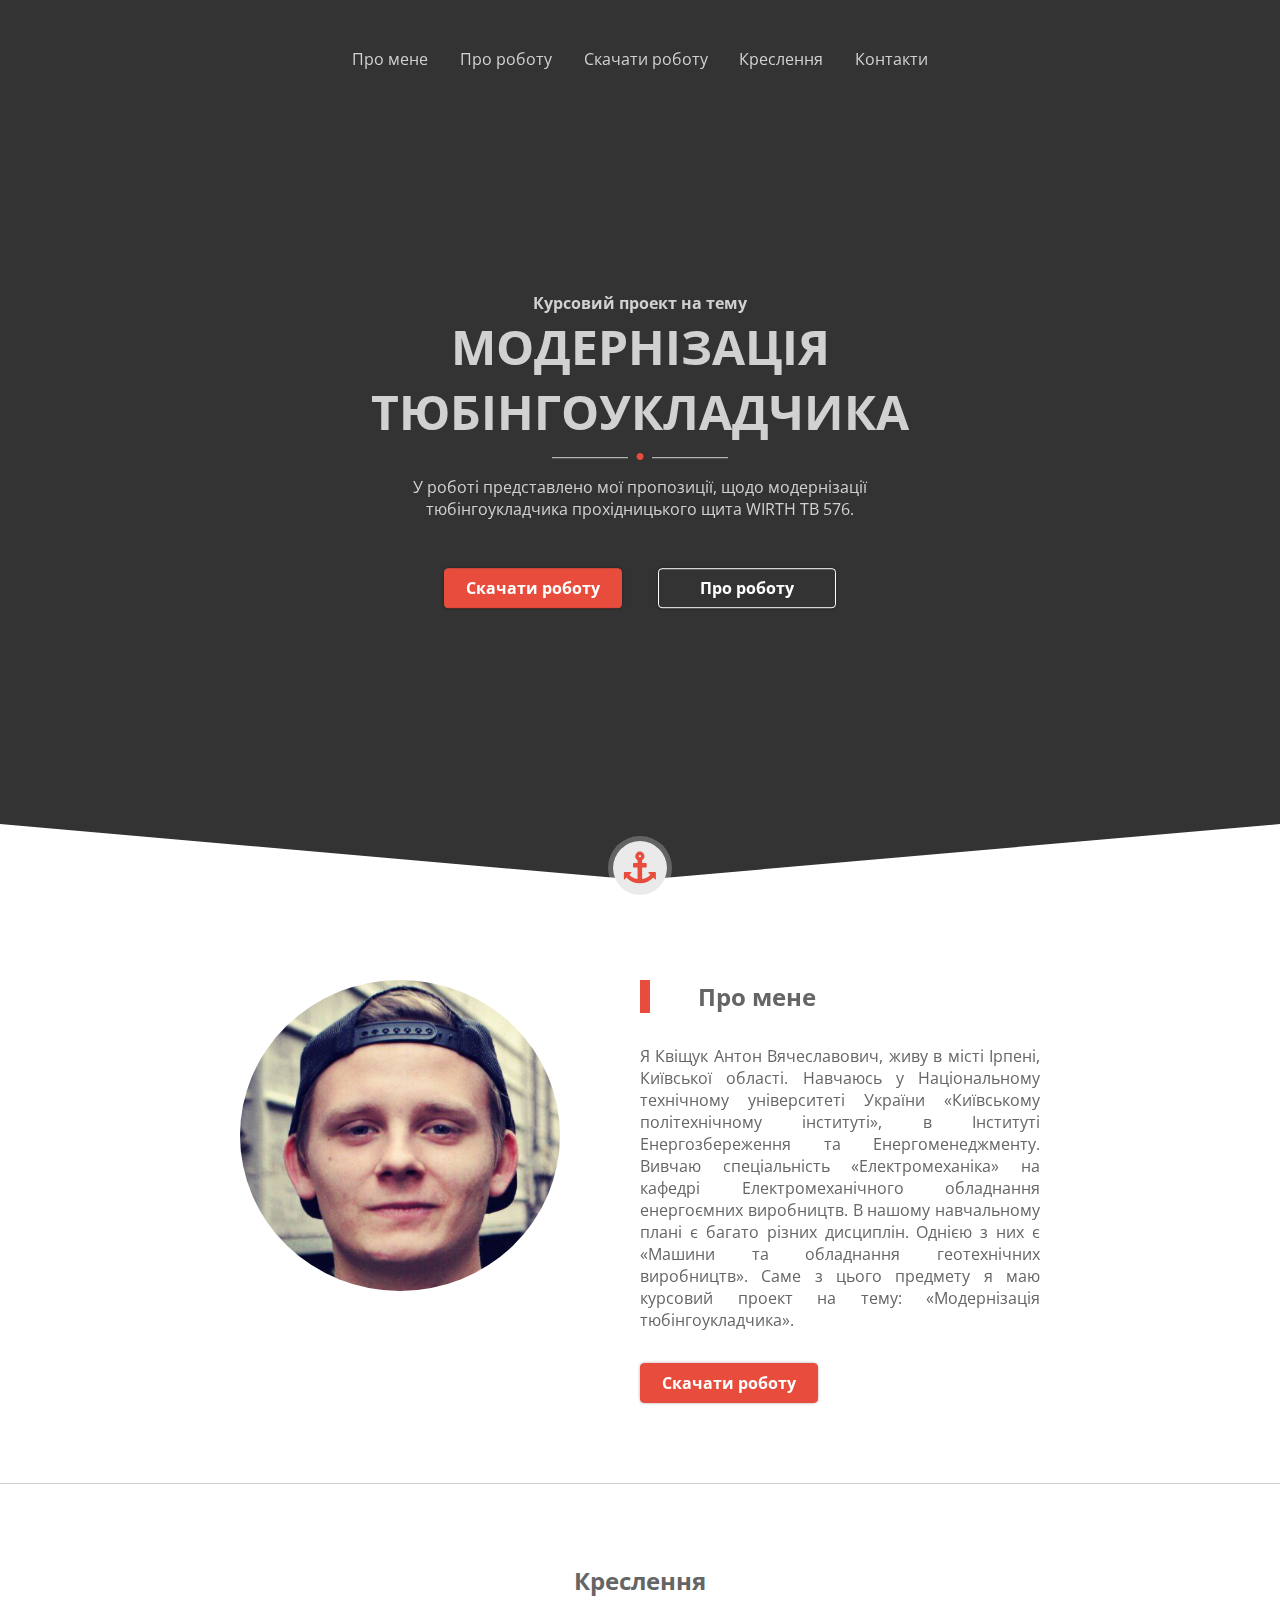
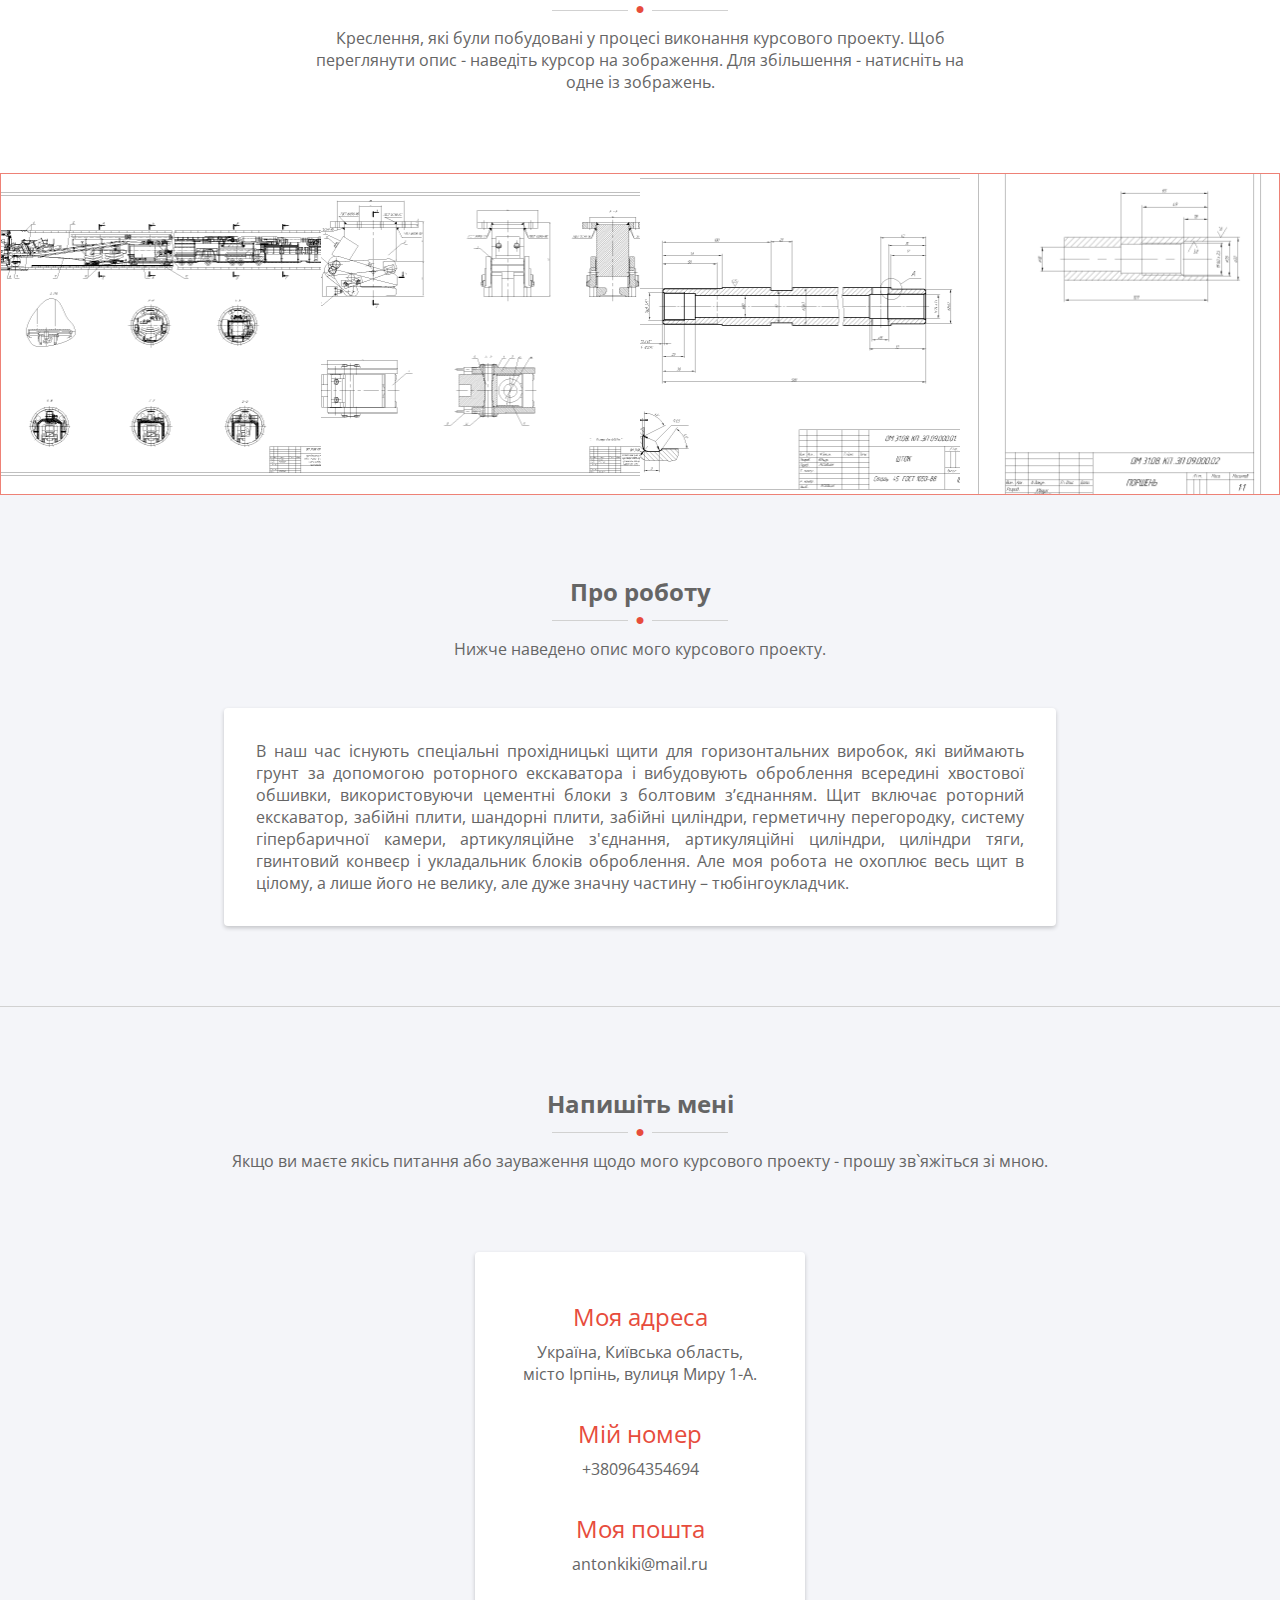
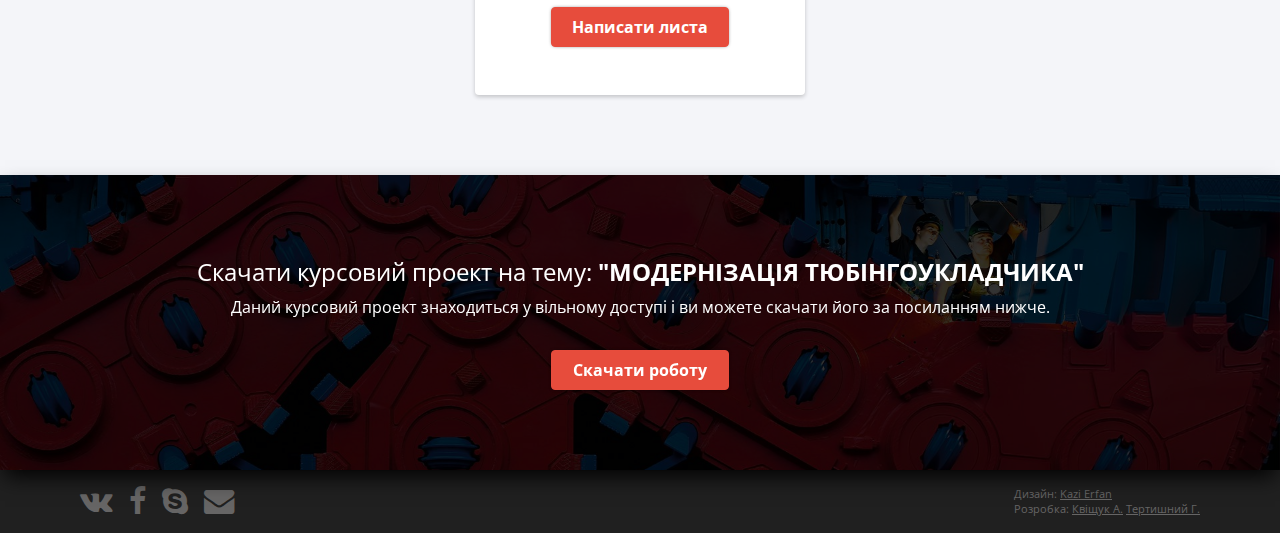
==== commit 7069032a: "some fine-tuning stuff" ====
--- a/index.html
+++ b/index.html
@@ -80,12 +80,12 @@
 		<h2>
 			Креслення
 		</h2>
-		<p>
-			Креслення, які були побудовані у процесі виконання курсового проекту. Щоб переглянути опис - наведіть курсор на зображення. Для збільшення - натисніть на одне із зображень.
-		</p>
 		<div class="divider">
 			<p>&#9679</p>
 		</div>
+		<p>
+			Креслення, які були побудовані у процесі виконання курсового проекту. Щоб переглянути опис - наведіть курсор на зображення. Для збільшення - натисніть на одне із зображень.
+		</p>
 		<div id="picture-container">
 			<a href="img/shablon-Model.png" class="picture-element">
 				<div class="picture-text-wrap">
@@ -129,12 +129,12 @@
 		<h2>
 			Про роботу
 		</h2>
-		<p>
-			Нижче наведено опис мого курсового проекту.
-		</p>
 		<div class="divider">
 			<p>&#9679</p>
 		</div>
+		<p>
+			Нижче наведено опис мого курсового проекту.
+		</p>
 		<div id="work-text">
 			<p>
 				В наш час існують спеціальні прохідницькі щити для горизонтальних виробок, які виймають грунт за допомогою роторного екскаватора і вибудовують оброблення всередині хвостової обшивки, використовуючи цементні блоки з болтовим з’єднанням. 
@@ -147,12 +147,12 @@
 		<h2>
 			Напишіть мені
 		</h2>
-		<p>
-			Якщо ви маєте якісь питання або зауваження щодо мого курсового проекту - прошу зв`яжіться зі мною.
-		</p>
 		<div class="divider">
 			<p>&#9679</p>
 		</div>
+		<p>
+			Якщо ви маєте якісь питання або зауваження щодо мого курсового проекту - прошу зв`яжіться зі мною.
+		</p>
 		<div id="contacts-flex-container">
 			<div id="contacts-block">
 				<h2>
--- a/css/style.css
+++ b/css/style.css
@@ -1,3 +1,3 @@
-*{margin:0;padding:0}html,body{width:100%;height:100%;font-size:100%;font-family:'Open Sans', 'Arial', 'Helvetica', sans-serif}body{display:-webkit-box;display:-webkit-flex;display:-ms-flexbox;display:flex;-webkit-box-orient:vertical;-webkit-box-direction:normal;-webkit-flex-direction:column;-ms-flex-direction:column;flex-direction:column;position:relative}section.section{text-align:center;position:relative;z-index:2;background-color:#f4f5f9;color:#656565;padding:5rem 0;border-bottom:1px solid #d1d1d1}a.button{text-align:center;border:1px solid #fff;border-radius:4px;padding:0.5rem;display:inline-block;min-width:10rem;max-width:10rem;font-weight:bold;color:#fff;text-decoration:none;box-shadow:0px 0px 4px -2px black}a.button:hover{background-color:rgba(255,255,255,0.6)}a.attract{border:1px solid #e74c3c;background-color:#e74c3c}a.attract:hover{background-color:rgba(231,76,60,0.6)}div.divider{max-width:11rem;margin:auto;position:relative}div.divider p{text-align:center;color:#e74c3c}div.divider p:before{position:absolute;top:59%;left:0;width:43%;height:1px;content:'';background-color:#d1d1d1}div.divider p:after{position:absolute;top:59%;right:0;width:43%;height:1px;content:'';background-color:#d1d1d1}h2.title{border-left:10px solid #e74c3c;padding-left:3rem;margin-bottom:2rem}header#header{min-height:100%;color:#d1d1d1}header#header div#header-container{position:fixed;height:100%;width:100%;z-index:1}header#header div#header-container nav#navigation{display:-webkit-box;display:-webkit-flex;display:-ms-flexbox;display:flex;-webkit-box-pack:center;-webkit-justify-content:center;-ms-flex-pack:center;justify-content:center;padding:2rem 0}header#header div#header-container nav#navigation a.nav-element{color:#d1d1d1;text-decoration:none;padding:.9rem;margin:.1rem;position:relative}header#header div#header-container nav#navigation a.nav-element:hover{color:#d1d1d1}header#header div#header-container nav#navigation a.nav-element:before{content:"";position:absolute;width:100%;height:2px;bottom:0;left:0;background-color:#e74c3c;visibility:hidden;-webkit-transform:scaleX(0);-ms-transform:scaleX(0);transform:scaleX(0);-webkit-transition:all 0.3s ease-in-out 0s;transition:all 0.3s ease-in-out 0s}header#header div#header-container nav#navigation a.nav-element:hover:before{visibility:visible;-webkit-transform:scaleX(1);-ms-transform:scaleX(1);transform:scaleX(1)}header#header div#header-container div#header-text-wrap{position:absolute;top:50%;-webkit-transform:translateY(-50%);-ms-transform:translateY(-50%);transform:translateY(-50%);width:100%}header#header div#header-container div#header-text-wrap div#header-text{margin:auto;text-align:center;max-width:36rem}header#header div#header-container div#header-text-wrap div#header-text h1{font-size:3rem}header#header div#header-container div#header-text-wrap div#header-text>p{margin-bottom:3rem;margin-top:.6rem}header#header div#header-container div#header-text-wrap div#header-text a.button{margin:0 1rem}header#header div#header-bg{height:100%;width:100%;background-color:#fff;position:fixed;top:0;right:0;z-index:0;-webkit-filter:brightness(20%);filter:brightness(20%)}header#header div#header-bg video{object-fit:cover}section.section-1{padding:0;background-color:#fff}section.section-1 div#anchor{position:absolute;width:100%;text-align:center;top:-64px;z-index:1}section.section-1 div#anchor i{color:#e74c3c;background-color:#eaeaea;padding:.7rem;border-radius:100%;border:5px solid rgba(255,255,255,0.24);background-clip:padding-box}section.section-1 div#shape-container{position:relative;z-index:0;top:-20px}section.section-1 div#shape-container div.skew{background-color:#fff;height:200px;position:absolute;top:0px;right:0px;width:100%}section.section-1 div#shape-container div.left-skew{-webkit-transform:skewY(5deg);-ms-transform:skewY(5deg);transform:skewY(5deg)}section.section-1 div#shape-container div.right-skew{-webkit-transform:skewY(-5deg);-ms-transform:skewY(-5deg);transform:skewY(-5deg)}section.section-1 div#about-me{display:-webkit-box;display:-webkit-flex;display:-ms-flexbox;display:flex;max-width:50rem;padding:5rem 1rem;margin-left:auto;margin-right:auto;position:relative;z-index:1}section.section-1 div#about-me div#face{max-width:20rem;-webkit-flex-shrink:0;-ms-flex-negative:0;flex-shrink:0;-webkit-align-self:flex-start;-ms-flex-item-align:start;align-self:flex-start}section.section-1 div#about-me div#face img{display:block;width:100%;height:100%;border-radius:100%}section.section-1 div#about-me div#about-me-text{padding-left:5rem;position:relative;text-align:left}section.section-1 div#about-me div#about-me-text>p{padding-bottom:2rem;text-align:justify}section.section-2{padding-bottom:0;border-bottom:none;background-color:#fff}section.section-2>p{padding:1rem 0px;max-width:43rem;margin:auto}section.section-2 div#picture-container{display:-webkit-box;display:-webkit-flex;display:-ms-flexbox;display:flex;-webkit-flex-wrap:wrap;-ms-flex-wrap:wrap;flex-wrap:wrap;margin-top:5rem;border:1px solid rgba(231,76,60,0.7)}section.section-2 div#picture-container a.picture-element{position:relative;width:100%;-webkit-flex-basis:25%;-ms-flex-preferred-size:25%;flex-basis:25%;outline:none}section.section-2 div#picture-container a.picture-element:after{content:"";display:block;padding-bottom:100%}section.section-2 div#picture-container a.picture-element div.picture-text-wrap{position:absolute;width:100%;height:100%;top:0;left:0;z-index:1;opacity:0;-webkit-transition:all .3s ease-in-out;transition:all .3s ease-in-out;background-color:rgba(231,76,60,0.7)}section.section-2 div#picture-container a.picture-element div.picture-text-wrap:hover{opacity:1}section.section-2 div#picture-container a.picture-element div.picture-text-wrap div.absolute-text{position:absolute;bottom:0;left:0;padding:0.8rem;color:#fff;text-align:left}section.section-2 div#picture-container a.picture-element div.picture-text-wrap div.absolute-text h3{padding:1rem 0;position:relative}section.section-2 div#picture-container a.picture-element div.picture-text-wrap div.absolute-text h3:before{content:'';position:absolute;top:0;left:0;border-top:4px solid #fff;width:25%}section.section-2 div#picture-container a.picture-element img{position:absolute;display:block;width:100%;height:100%;top:0;left:0;z-index:0;object-fit:cover}section.section-3>p{padding:1rem 0px}section.section-3 div#work-text{margin:5rem auto 0 auto;padding:2rem;max-width:48rem;box-shadow:0px 2px 4px 0px rgba(1,1,1,0.2);background-color:#fff;border-radius:4px}section.section-3 div#work-text p{text-align:justify}section.section-4{border-bottom:none}section.section-4 p{padding:1rem 0px}section.section-4 div#contacts-flex-container{display:-webkit-box;display:-webkit-flex;display:-ms-flexbox;display:flex;-webkit-box-pack:center;-webkit-justify-content:center;-ms-flex-pack:center;justify-content:center;padding-top:5rem}section.section-4 div#contacts-flex-container div#contacts-block{display:-webkit-box;display:-webkit-flex;display:-ms-flexbox;display:flex;-webkit-box-orient:vertical;-webkit-box-direction:normal;-webkit-flex-direction:column;-ms-flex-direction:column;flex-direction:column;padding:3rem;border-radius:4px;box-shadow:0px 2px 4px 0px rgba(1,1,1,0.2);background-color:#fff}section.section-4 div#contacts-flex-container div#contacts-block h2{font-weight:normal;color:#e74c3c}section.section-4 div#contacts-flex-container div#contacts-block p{padding:.5rem 0 2rem 0}section.section-4 div#contacts-flex-container div#contacts-block a.button{margin:auto}section.section-5{position:relative;color:#fff;border-bottom:none;box-shadow:0 11px 21px -5px #000;z-index:3}section.section-5 h2{font-weight:normal}section.section-5 h2 span{font-weight:bold}section.section-5>p{padding:0.5rem 0px 2rem}section.section-5 div#download-bg{position:absolute;top:0;left:0;height:100%;width:100%;background:url(../img/download-bg.jpg);background-position:center;background-size:cover;z-index:-1;-webkit-filter:brightness(0.2);filter:brightness(0.2)}footer#footer{position:relative;background-color:#202020;z-index:2;padding:1rem}footer#footer a,footer#footer p{color:#666565;font-size:.7rem}footer#footer li{list-style-type:none}footer#footer li span{text-decoration:underline}footer#footer div#footer-container{max-width:70rem;margin:auto;display:-webkit-box;display:-webkit-flex;display:-ms-flexbox;display:flex;-webkit-box-pack:justify;-webkit-justify-content:space-between;-ms-flex-pack:justify;justify-content:space-between;-webkit-box-align:center;-webkit-align-items:center;-ms-flex-align:center;align-items:center}footer#footer div#footer-container ul#social{display:-webkit-box;display:-webkit-flex;display:-ms-flexbox;display:flex}footer#footer div#footer-container ul#social li a.footer-icon{padding-right:1rem;font-size:1.9rem;text-decoration:none}footer#footer div#footer-container ul#social li a.footer-icon:hover{color:#9F9F9F}
+*{margin:0;padding:0}html,body{width:100%;height:100%;font-size:100%;font-family:'Open Sans', 'Arial', 'Helvetica', sans-serif}body{display:-webkit-box;display:-webkit-flex;display:-ms-flexbox;display:flex;-webkit-box-orient:vertical;-webkit-box-direction:normal;-webkit-flex-direction:column;-ms-flex-direction:column;flex-direction:column;position:relative}section.section{text-align:center;position:relative;z-index:2;background-color:#f4f5f9;color:#656565;padding:5rem 0;border-bottom:1px solid #d1d1d1}a.button{text-align:center;border:1px solid #fff;border-radius:4px;padding:0.5rem;display:inline-block;min-width:10rem;max-width:10rem;font-weight:bold;color:#fff;text-decoration:none;box-shadow:0px 0px 4px -2px black}a.button:hover{background-color:rgba(255,255,255,0.6)}a.attract{border:1px solid #e74c3c;background-color:#e74c3c}a.attract:hover{background-color:rgba(231,76,60,0.6)}div.divider{max-width:11rem;margin:auto;position:relative}div.divider p{text-align:center;color:#e74c3c}div.divider p:before{position:absolute;top:59%;left:0;width:43%;height:1px;content:'';background-color:#d1d1d1}div.divider p:after{position:absolute;top:59%;right:0;width:43%;height:1px;content:'';background-color:#d1d1d1}h2.title{border-left:10px solid #e74c3c;padding-left:3rem;margin-bottom:2rem}header#header{min-height:100%;color:#d1d1d1}header#header div#header-container{position:fixed;height:100%;width:100%;z-index:1}header#header div#header-container nav#navigation{display:-webkit-box;display:-webkit-flex;display:-ms-flexbox;display:flex;-webkit-box-pack:center;-webkit-justify-content:center;-ms-flex-pack:center;justify-content:center;padding:2rem 0}header#header div#header-container nav#navigation a.nav-element{color:#d1d1d1;text-decoration:none;padding:.9rem;margin:.1rem;position:relative}header#header div#header-container nav#navigation a.nav-element:hover{color:#d1d1d1}header#header div#header-container nav#navigation a.nav-element:before{content:"";position:absolute;width:100%;height:2px;bottom:0;left:0;background-color:#e74c3c;visibility:hidden;-webkit-transform:scaleX(0);-ms-transform:scaleX(0);transform:scaleX(0);-webkit-transition:all 0.3s ease-in-out 0s;transition:all 0.3s ease-in-out 0s}header#header div#header-container nav#navigation a.nav-element:hover:before{visibility:visible;-webkit-transform:scaleX(1);-ms-transform:scaleX(1);transform:scaleX(1)}header#header div#header-container div#header-text-wrap{position:absolute;top:50%;-webkit-transform:translateY(-50%);-ms-transform:translateY(-50%);transform:translateY(-50%);width:100%}header#header div#header-container div#header-text-wrap div#header-text{margin:auto;text-align:center;max-width:36rem}header#header div#header-container div#header-text-wrap div#header-text h1{font-size:3rem}header#header div#header-container div#header-text-wrap div#header-text>p{margin-bottom:3rem;margin-top:.6rem}header#header div#header-container div#header-text-wrap div#header-text a.button{margin:0 1rem}header#header div#header-bg{height:100%;width:100%;background-color:#fff;position:fixed;top:0;right:0;z-index:0;-webkit-filter:brightness(20%);filter:brightness(20%)}header#header div#header-bg video{object-fit:cover}section.section-1{padding:0;background-color:#fff}section.section-1 div#anchor{position:absolute;width:100%;text-align:center;top:-64px;z-index:1}section.section-1 div#anchor i{color:#e74c3c;background-color:#eaeaea;padding:.7rem;border-radius:100%;border:5px solid rgba(255,255,255,0.24);background-clip:padding-box}section.section-1 div#shape-container{position:relative;z-index:0;top:-20px}section.section-1 div#shape-container div.skew{background-color:#fff;height:200px;position:absolute;top:0px;right:0px;width:100%}section.section-1 div#shape-container div.left-skew{-webkit-transform:skewY(5deg);-ms-transform:skewY(5deg);transform:skewY(5deg)}section.section-1 div#shape-container div.right-skew{-webkit-transform:skewY(-5deg);-ms-transform:skewY(-5deg);transform:skewY(-5deg)}section.section-1 div#about-me{display:-webkit-box;display:-webkit-flex;display:-ms-flexbox;display:flex;max-width:50rem;padding:5rem 1rem;margin-left:auto;margin-right:auto;position:relative;z-index:1}section.section-1 div#about-me div#face{max-width:20rem;-webkit-flex-shrink:0;-ms-flex-negative:0;flex-shrink:0;-webkit-align-self:flex-start;-ms-flex-item-align:start;align-self:flex-start}section.section-1 div#about-me div#face img{display:block;width:100%;height:100%;border-radius:100%}section.section-1 div#about-me div#about-me-text{padding-left:5rem;position:relative;text-align:left}section.section-1 div#about-me div#about-me-text>p{padding-bottom:2rem;text-align:justify}section.section-2{padding-bottom:0;border-bottom:none;background-color:#fff}section.section-2>p{padding-top:.5rem;max-width:43rem;margin:auto}section.section-2 div#picture-container{display:-webkit-box;display:-webkit-flex;display:-ms-flexbox;display:flex;-webkit-flex-wrap:wrap;-ms-flex-wrap:wrap;flex-wrap:wrap;margin-top:5rem;border:1px solid rgba(231,76,60,0.7)}section.section-2 div#picture-container a.picture-element{position:relative;width:100%;-webkit-flex-basis:25%;-ms-flex-preferred-size:25%;flex-basis:25%;outline:none}section.section-2 div#picture-container a.picture-element:after{content:"";display:block;padding-bottom:100%}section.section-2 div#picture-container a.picture-element div.picture-text-wrap{position:absolute;width:100%;height:100%;top:0;left:0;z-index:1;opacity:0;-webkit-transition:all .3s ease-in-out;transition:all .3s ease-in-out;background-color:rgba(231,76,60,0.7)}section.section-2 div#picture-container a.picture-element div.picture-text-wrap:hover{opacity:1}section.section-2 div#picture-container a.picture-element div.picture-text-wrap div.absolute-text{position:absolute;bottom:0;left:0;padding:0.8rem;color:#fff;text-align:left}section.section-2 div#picture-container a.picture-element div.picture-text-wrap div.absolute-text h3{padding:1rem 0;position:relative}section.section-2 div#picture-container a.picture-element div.picture-text-wrap div.absolute-text h3:before{content:'';position:absolute;top:0;left:0;border-top:4px solid #fff;width:25%}section.section-2 div#picture-container a.picture-element img{position:absolute;display:block;width:100%;height:100%;top:0;left:0;z-index:0;object-fit:cover}section.section-3>p{padding-top:.5rem}section.section-3 div#work-text{margin:3rem auto 0 auto;padding:2rem;max-width:48rem;box-shadow:0px 2px 4px 0px rgba(1,1,1,0.2);background-color:#fff;border-radius:4px}section.section-3 div#work-text p{text-align:justify}section.section-4{border-bottom:none}section.section-4>p{padding-top:.5rem}section.section-4 div#contacts-flex-container{display:-webkit-box;display:-webkit-flex;display:-ms-flexbox;display:flex;-webkit-box-pack:center;-webkit-justify-content:center;-ms-flex-pack:center;justify-content:center;padding-top:5rem}section.section-4 div#contacts-flex-container div#contacts-block{display:-webkit-box;display:-webkit-flex;display:-ms-flexbox;display:flex;-webkit-box-orient:vertical;-webkit-box-direction:normal;-webkit-flex-direction:column;-ms-flex-direction:column;flex-direction:column;padding:3rem;border-radius:4px;box-shadow:0px 2px 4px 0px rgba(1,1,1,0.2);background-color:#fff}section.section-4 div#contacts-flex-container div#contacts-block h2{font-weight:normal;color:#e74c3c}section.section-4 div#contacts-flex-container div#contacts-block p{padding:.5rem 0 2rem 0}section.section-4 div#contacts-flex-container div#contacts-block a.button{margin:auto}section.section-5{position:relative;color:#fff;border-bottom:none;box-shadow:0 11px 21px -5px #000;z-index:3}section.section-5 h2{font-weight:normal}section.section-5 h2 span{font-weight:bold}section.section-5>p{padding:0.5rem 0px 2rem}section.section-5 div#download-bg{position:absolute;top:0;left:0;height:100%;width:100%;background:url(../img/download-bg.jpg);background-position:center;background-size:cover;z-index:-1;-webkit-filter:brightness(0.2);filter:brightness(0.2)}footer#footer{position:relative;background-color:#202020;z-index:2;padding:1rem}footer#footer a,footer#footer p{color:#666565;font-size:.7rem}footer#footer li{list-style-type:none}footer#footer li span{text-decoration:underline}footer#footer div#footer-container{max-width:70rem;margin:auto;display:-webkit-box;display:-webkit-flex;display:-ms-flexbox;display:flex;-webkit-box-pack:justify;-webkit-justify-content:space-between;-ms-flex-pack:justify;justify-content:space-between;-webkit-box-align:center;-webkit-align-items:center;-ms-flex-align:center;align-items:center}footer#footer div#footer-container ul#social{display:-webkit-box;display:-webkit-flex;display:-ms-flexbox;display:flex}footer#footer div#footer-container ul#social li a.footer-icon{padding-right:1rem;font-size:1.9rem;text-decoration:none}footer#footer div#footer-container ul#social li a.footer-icon:hover{color:#9F9F9F}
 
 /*# sourceMappingURL=style.css.map */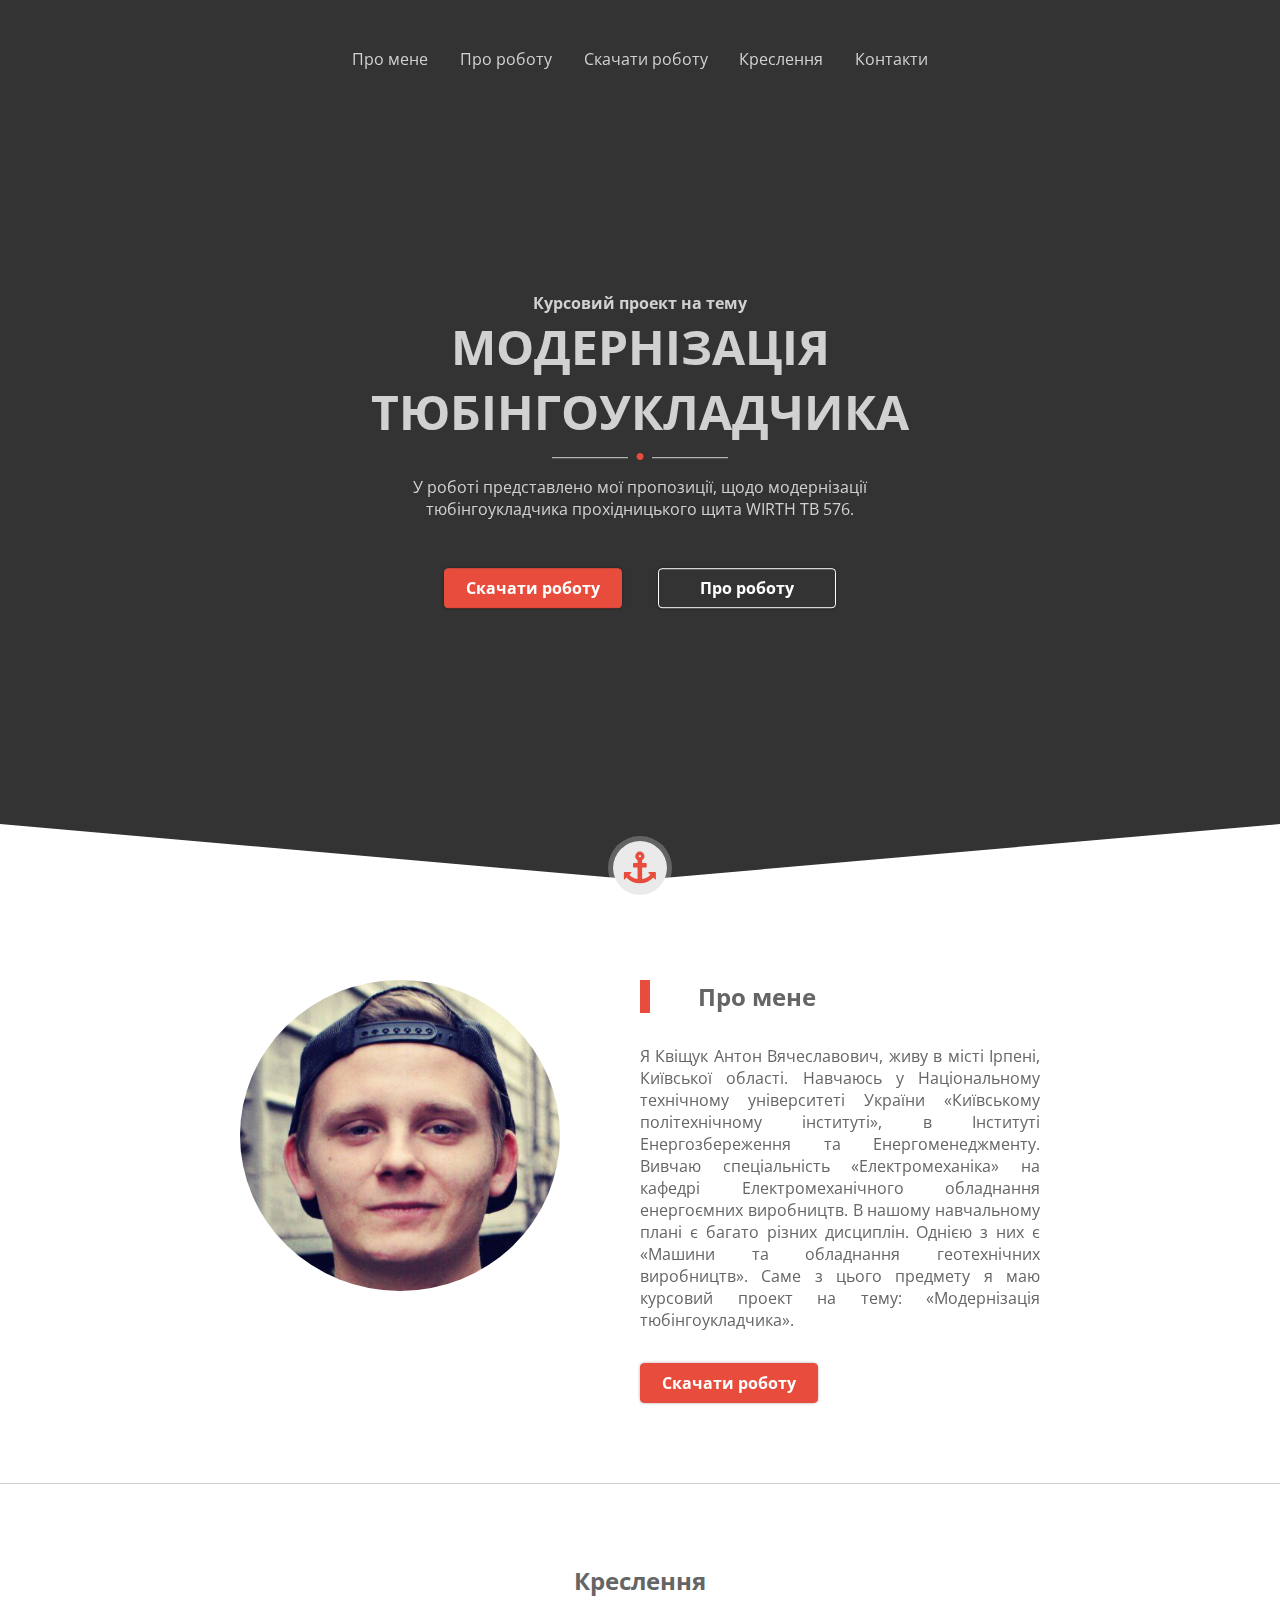
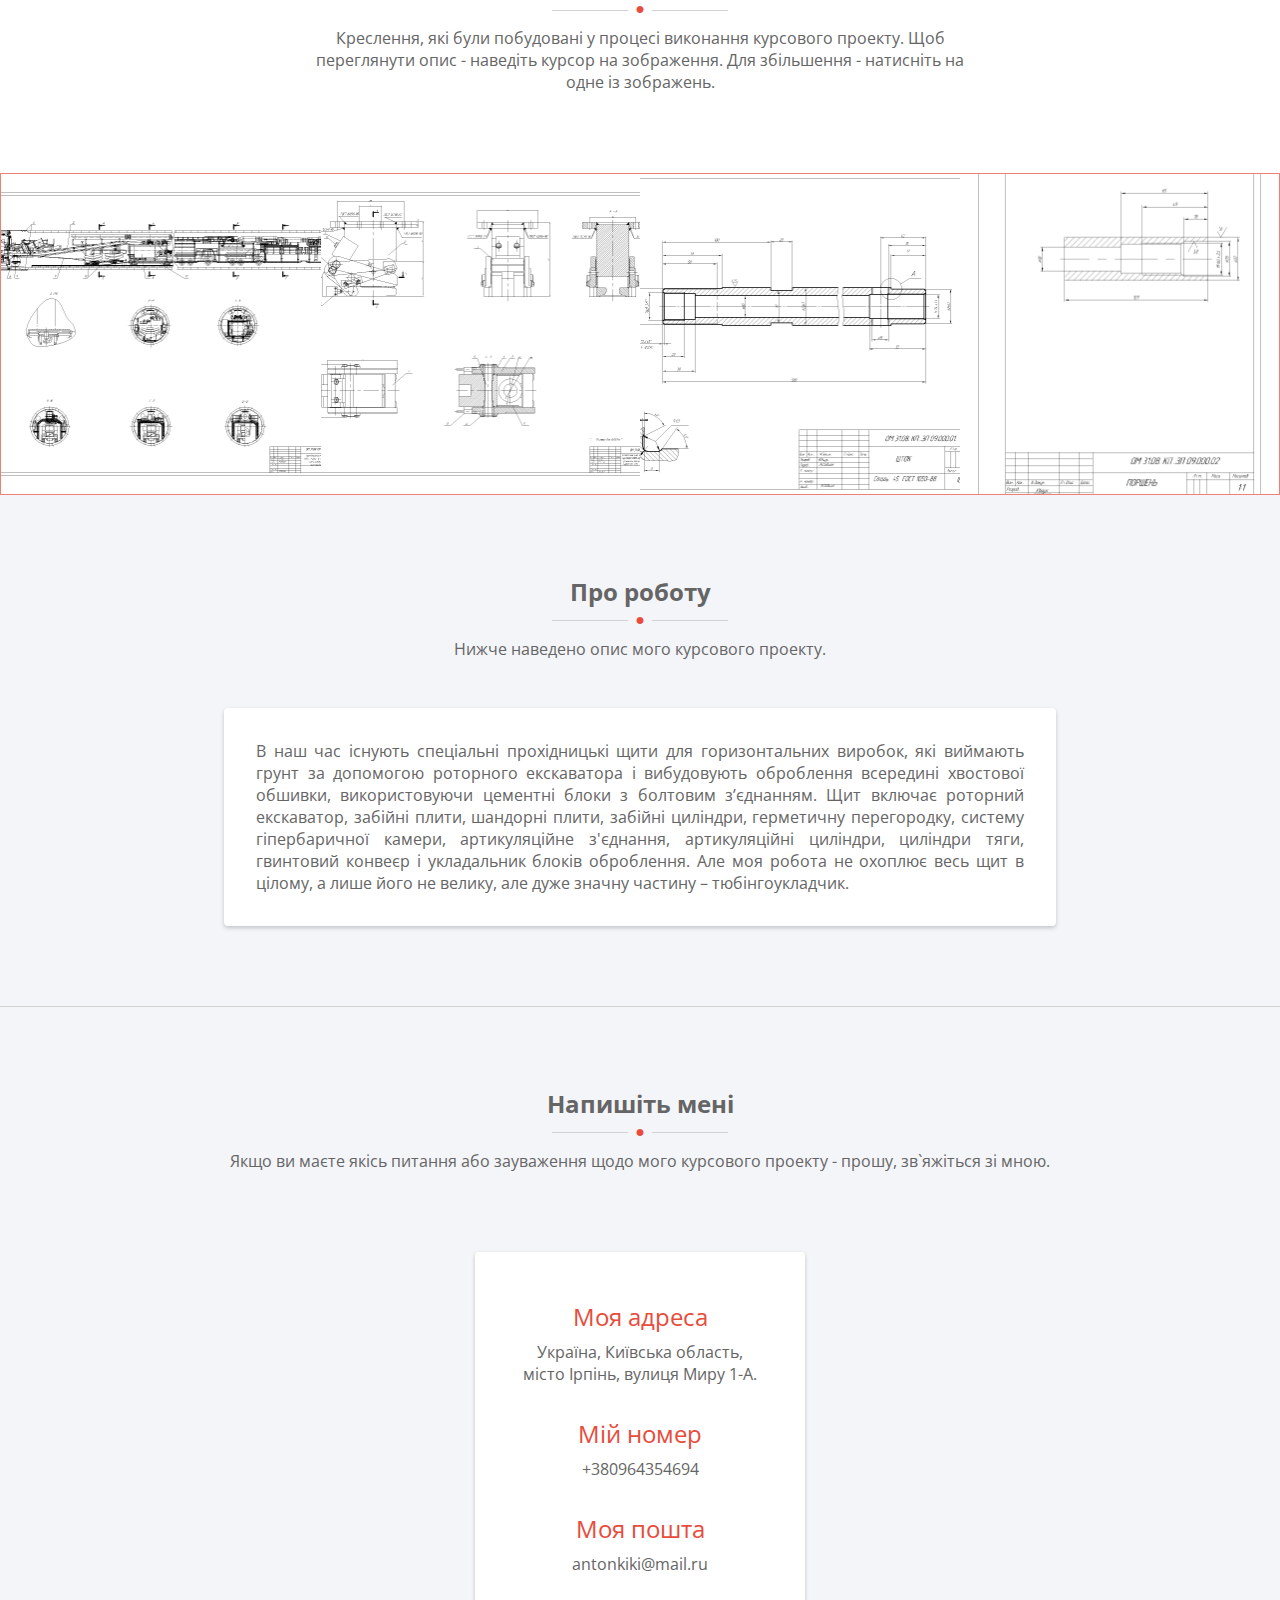
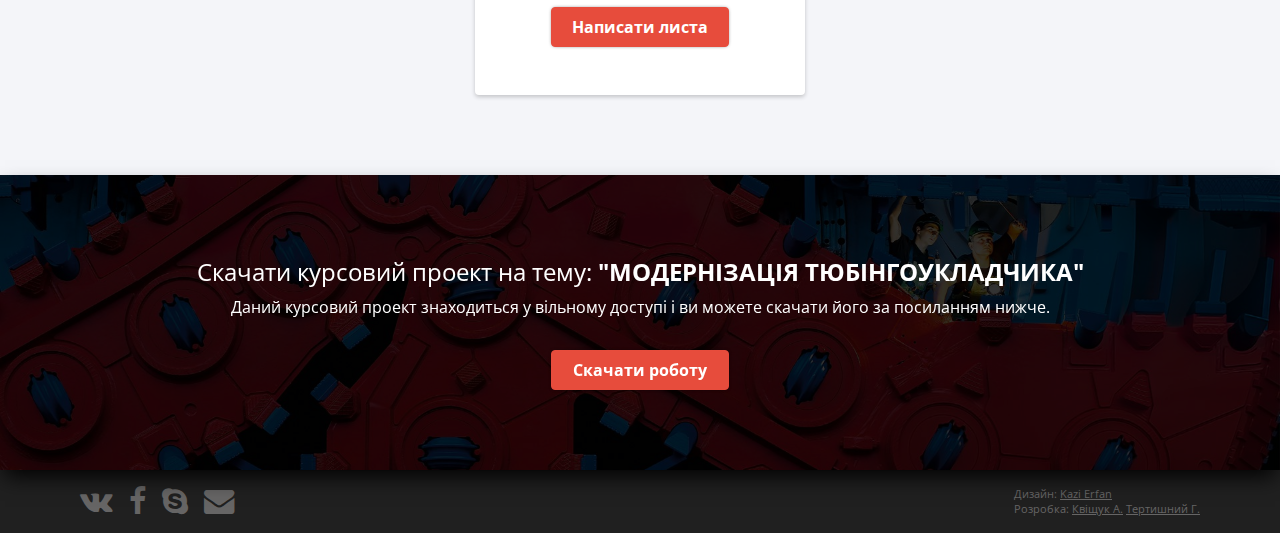
==== commit 8f0f88de: "comma" ====
--- a/index.html
+++ b/index.html
@@ -151,7 +151,7 @@
 			<p>&#9679</p>
 		</div>
 		<p>
-			Якщо ви маєте якісь питання або зауваження щодо мого курсового проекту - прошу зв`яжіться зі мною.
+			Якщо ви маєте якісь питання або зауваження щодо мого курсового проекту - прошу, зв`яжіться зі мною.
 		</p>
 		<div id="contacts-flex-container">
 			<div id="contacts-block">
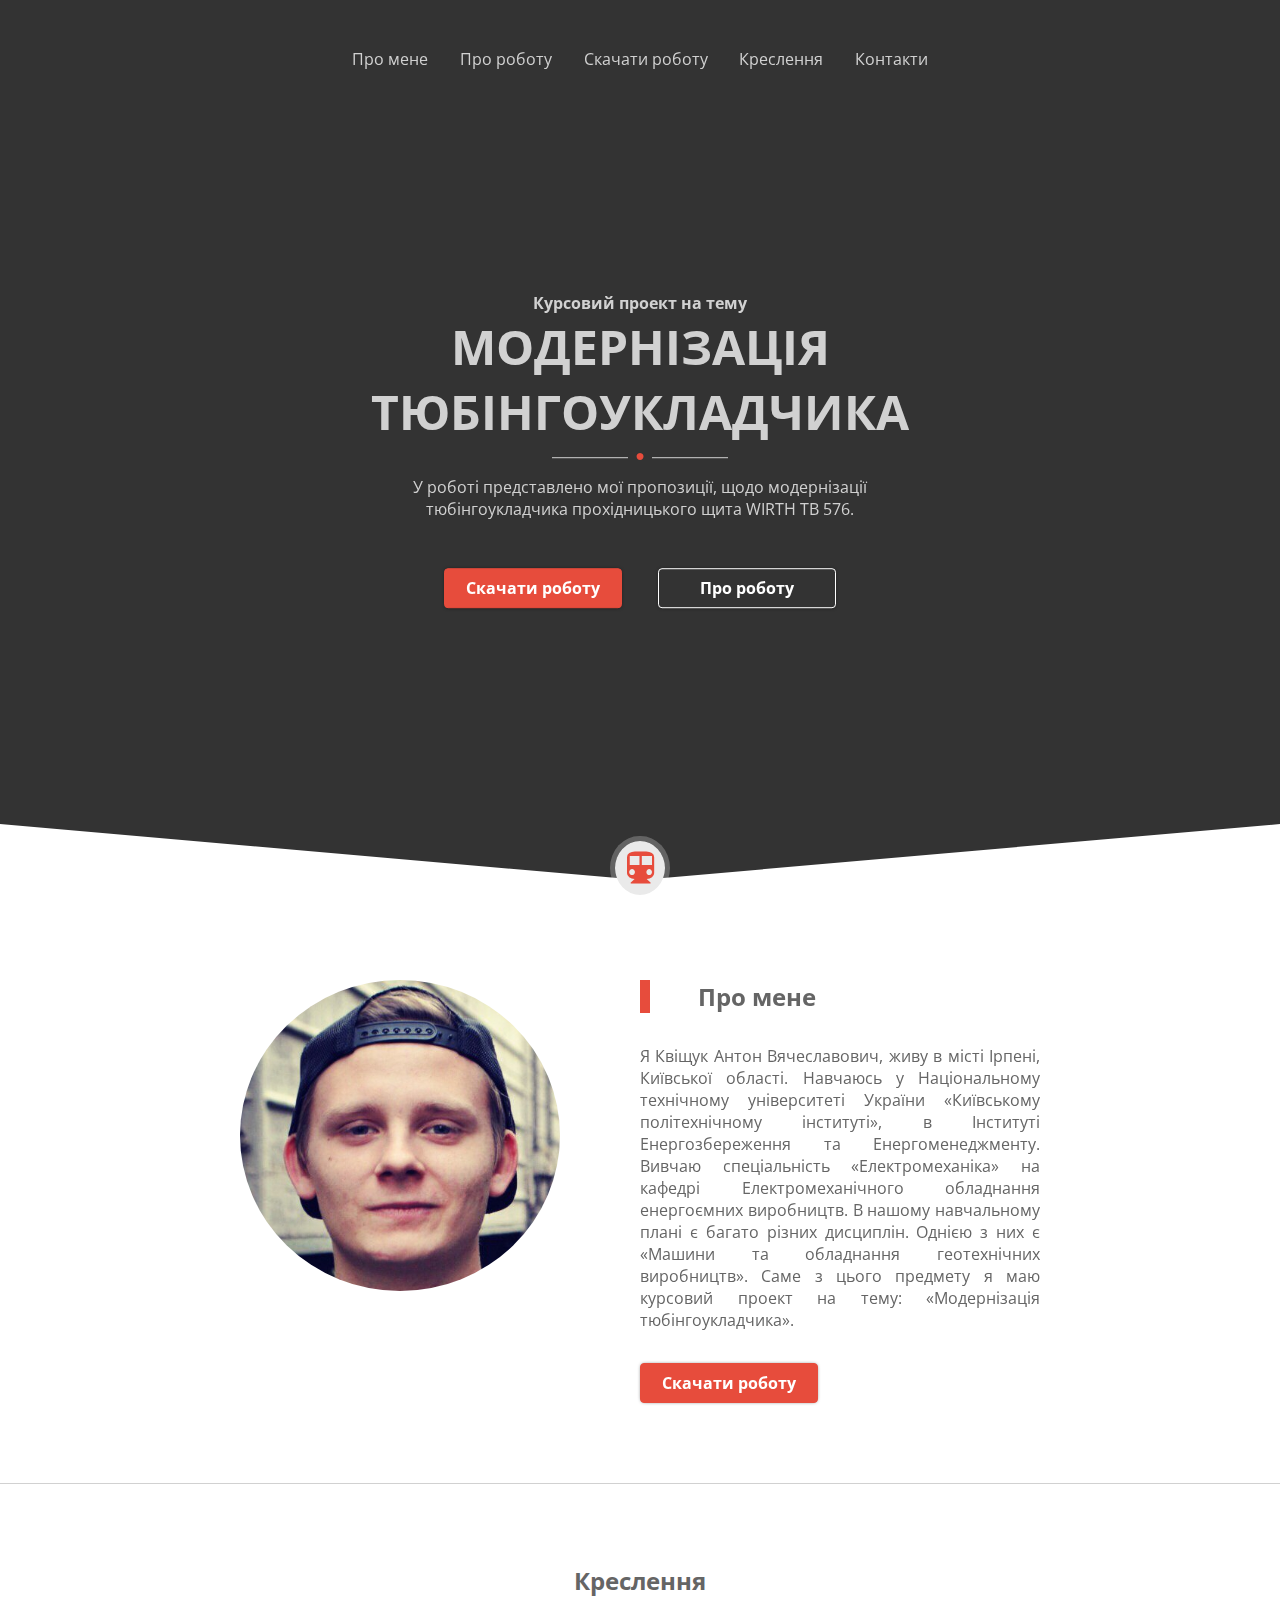
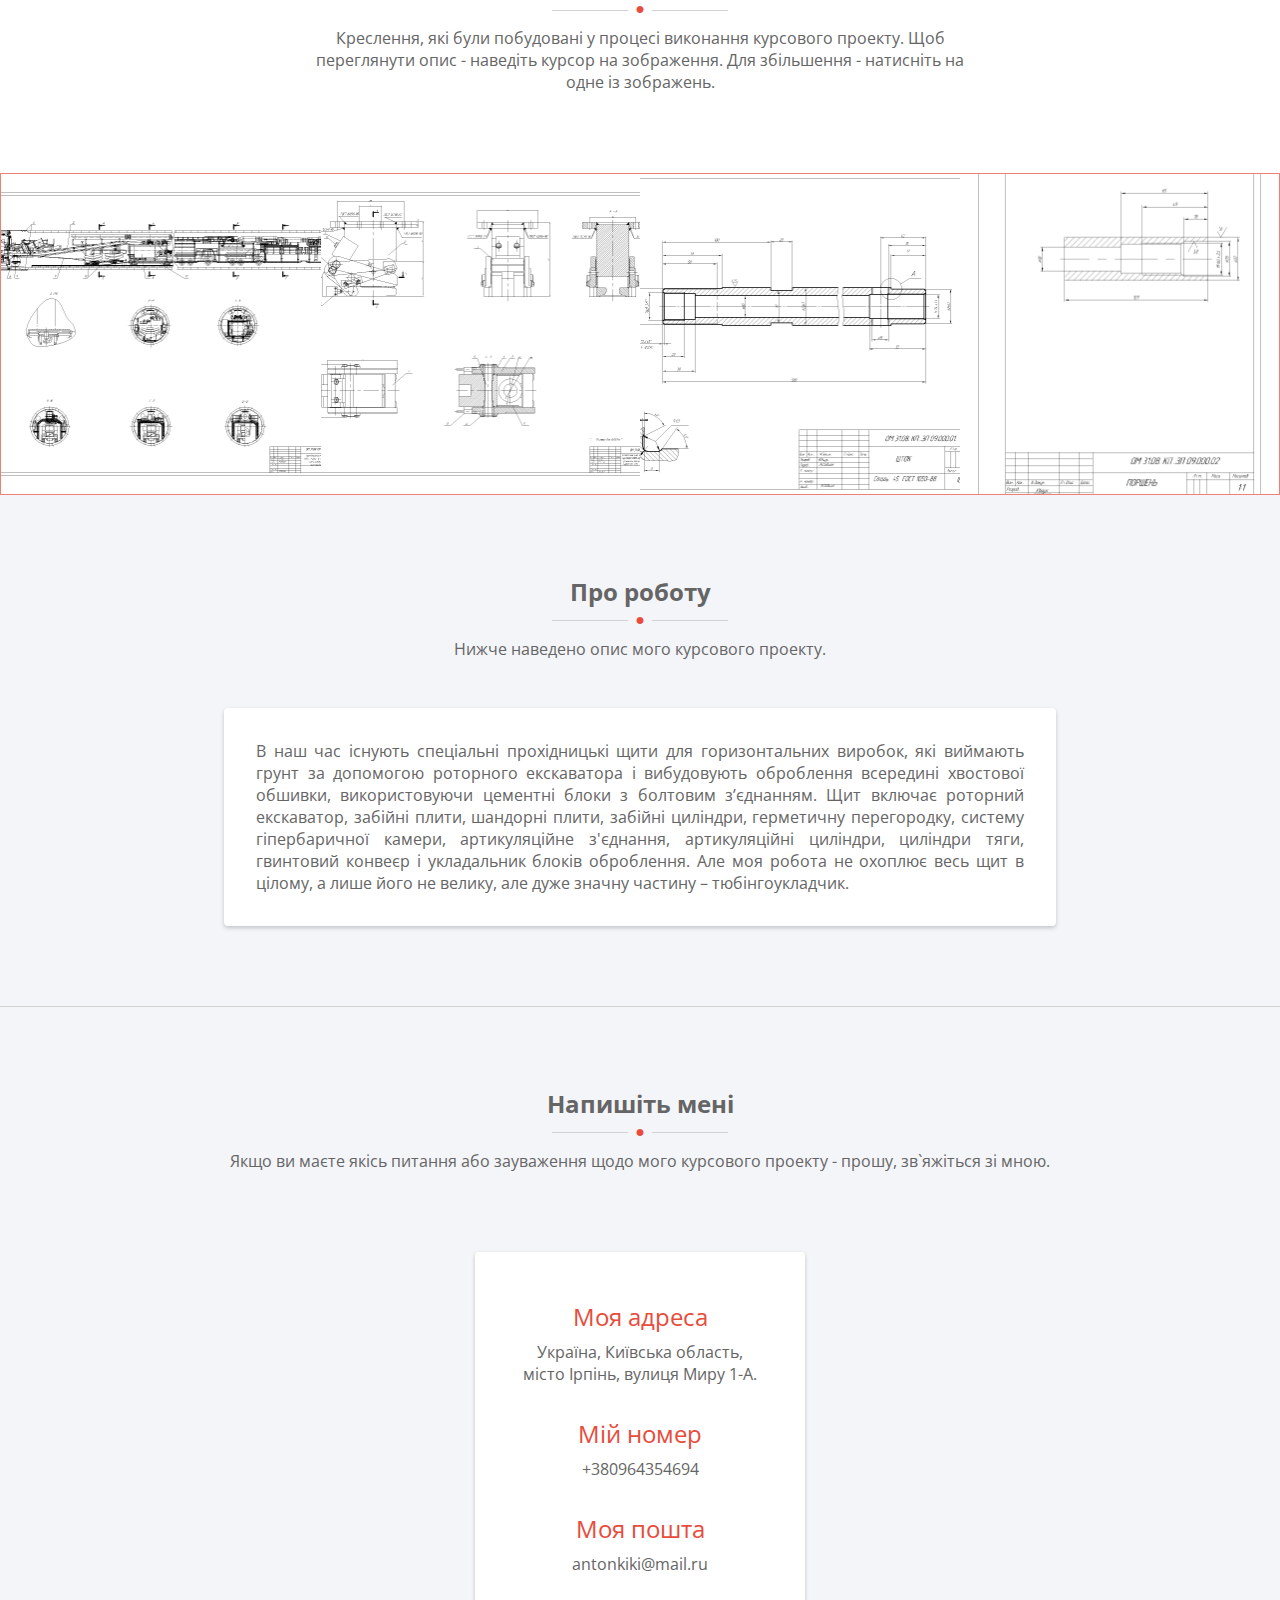
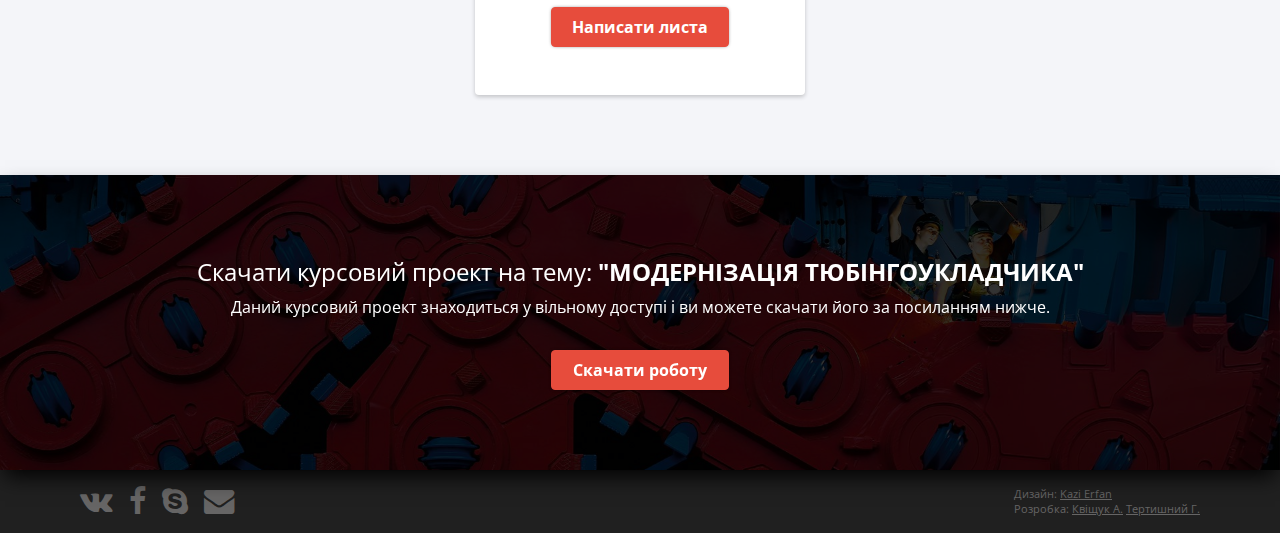
==== commit b6071ac6: "metro icon" ====
--- a/index.html
+++ b/index.html
@@ -55,7 +55,7 @@
 	</header>
 	<section class="section section-1" id="about">
 		<div id="anchor">
-			<i class="fa fa-anchor fa-2x" aria-hidden="true"></i>
+			<i class="fa fa-subway fa-2x" aria-hidden="true"></i>
 		</div>
 		<div id="shape-container">
 			<div class="left-skew skew"></div>
